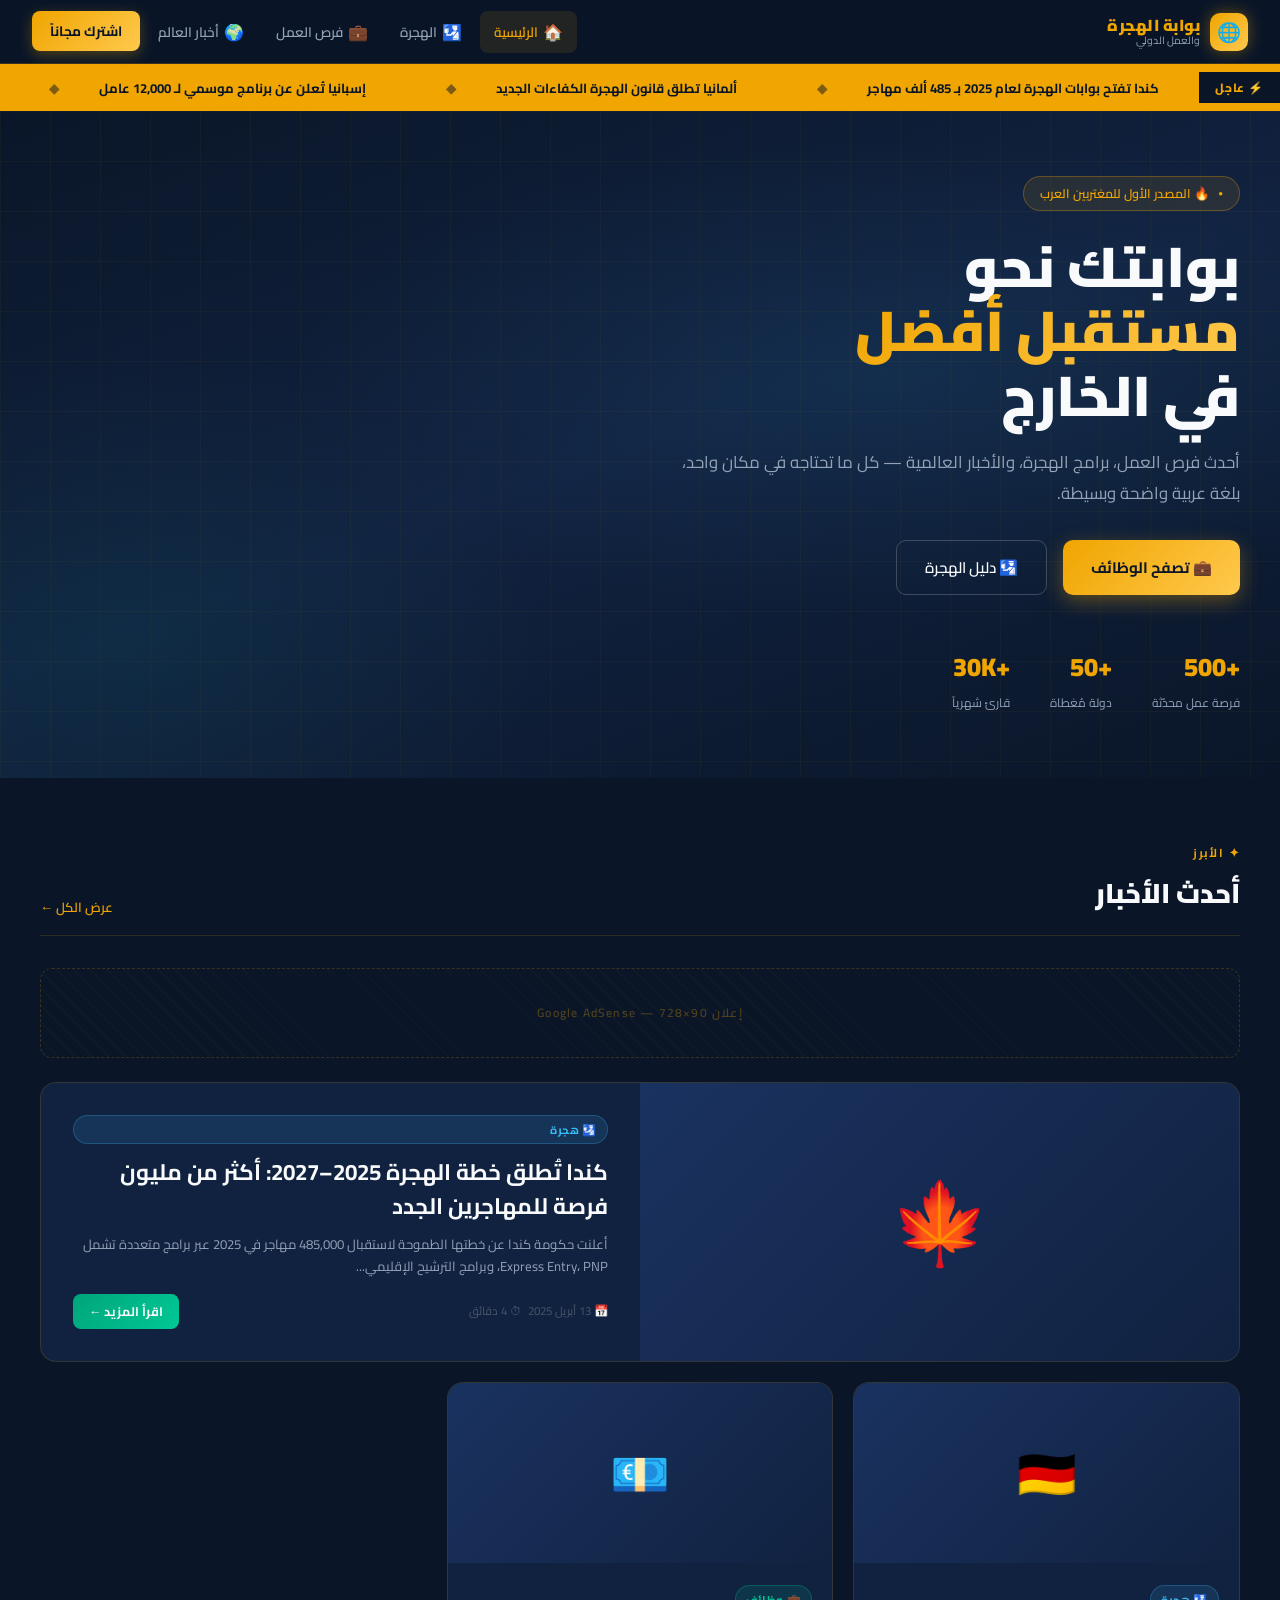
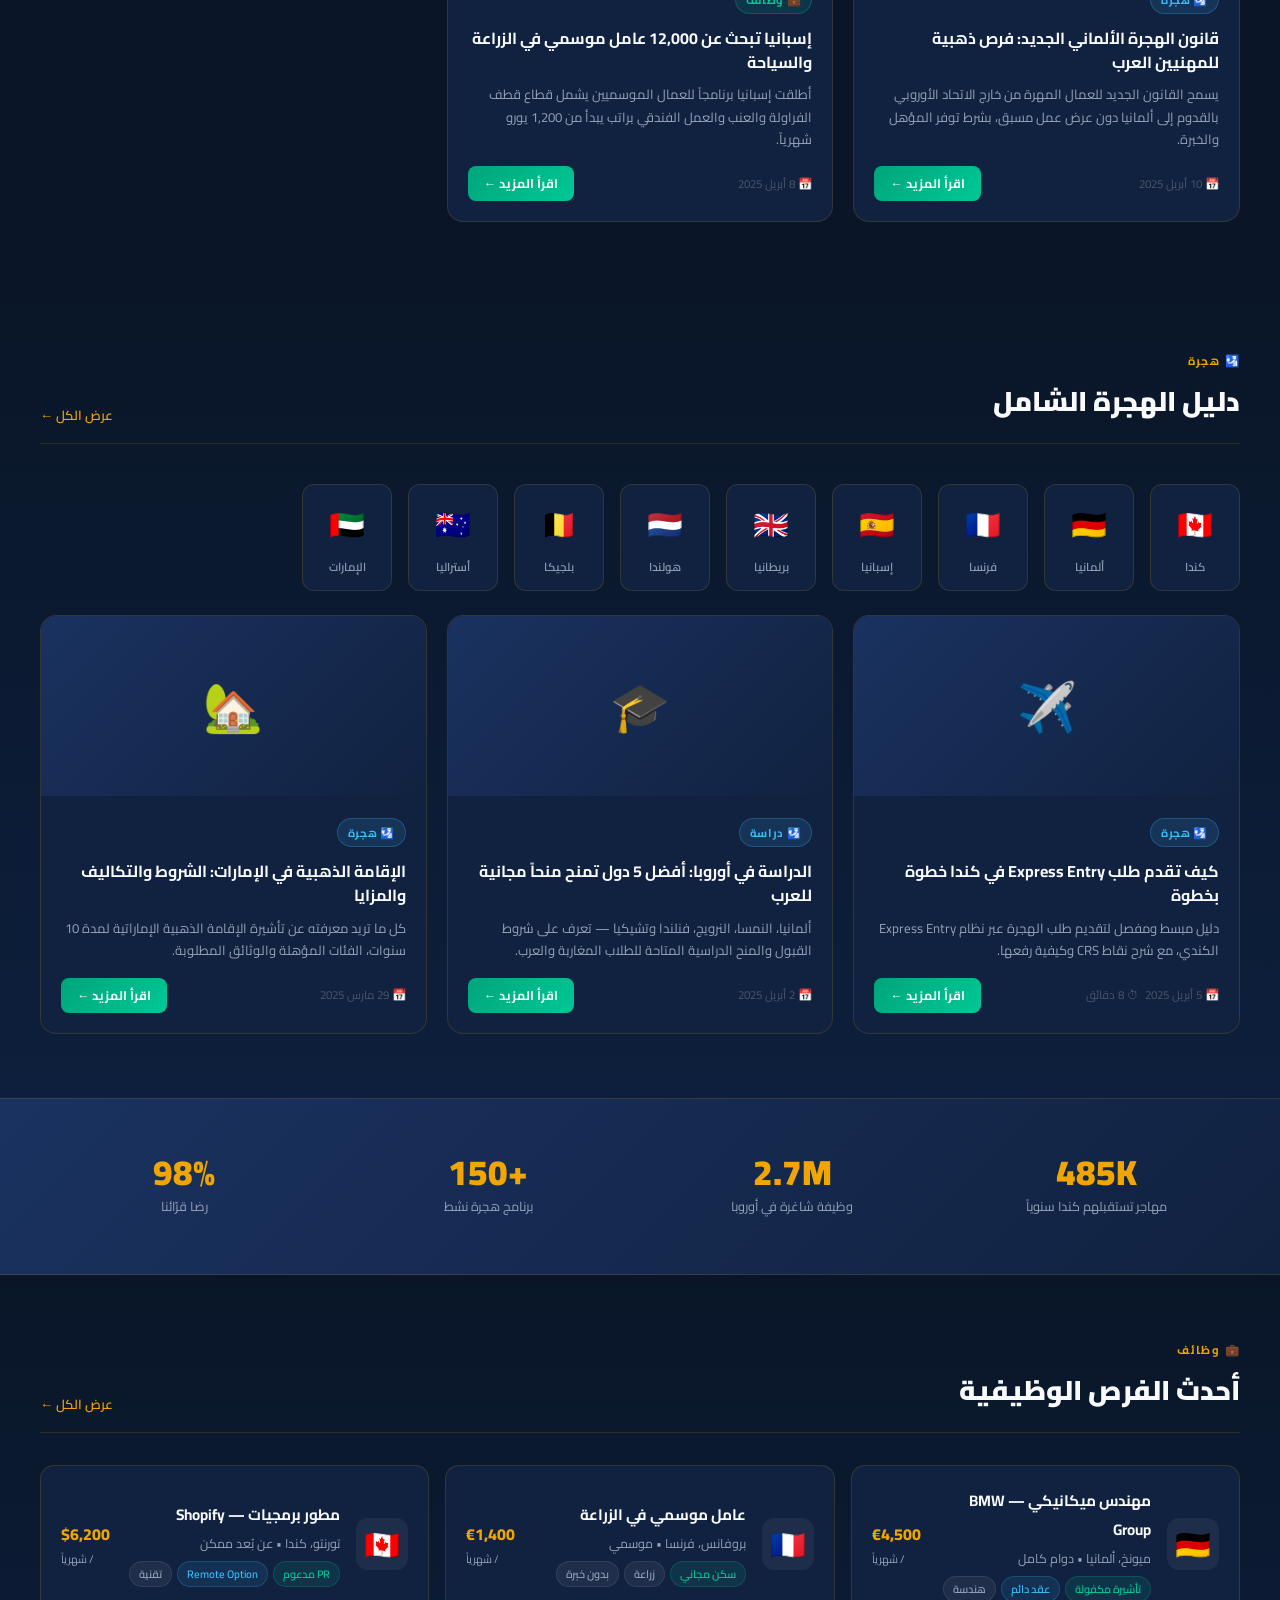
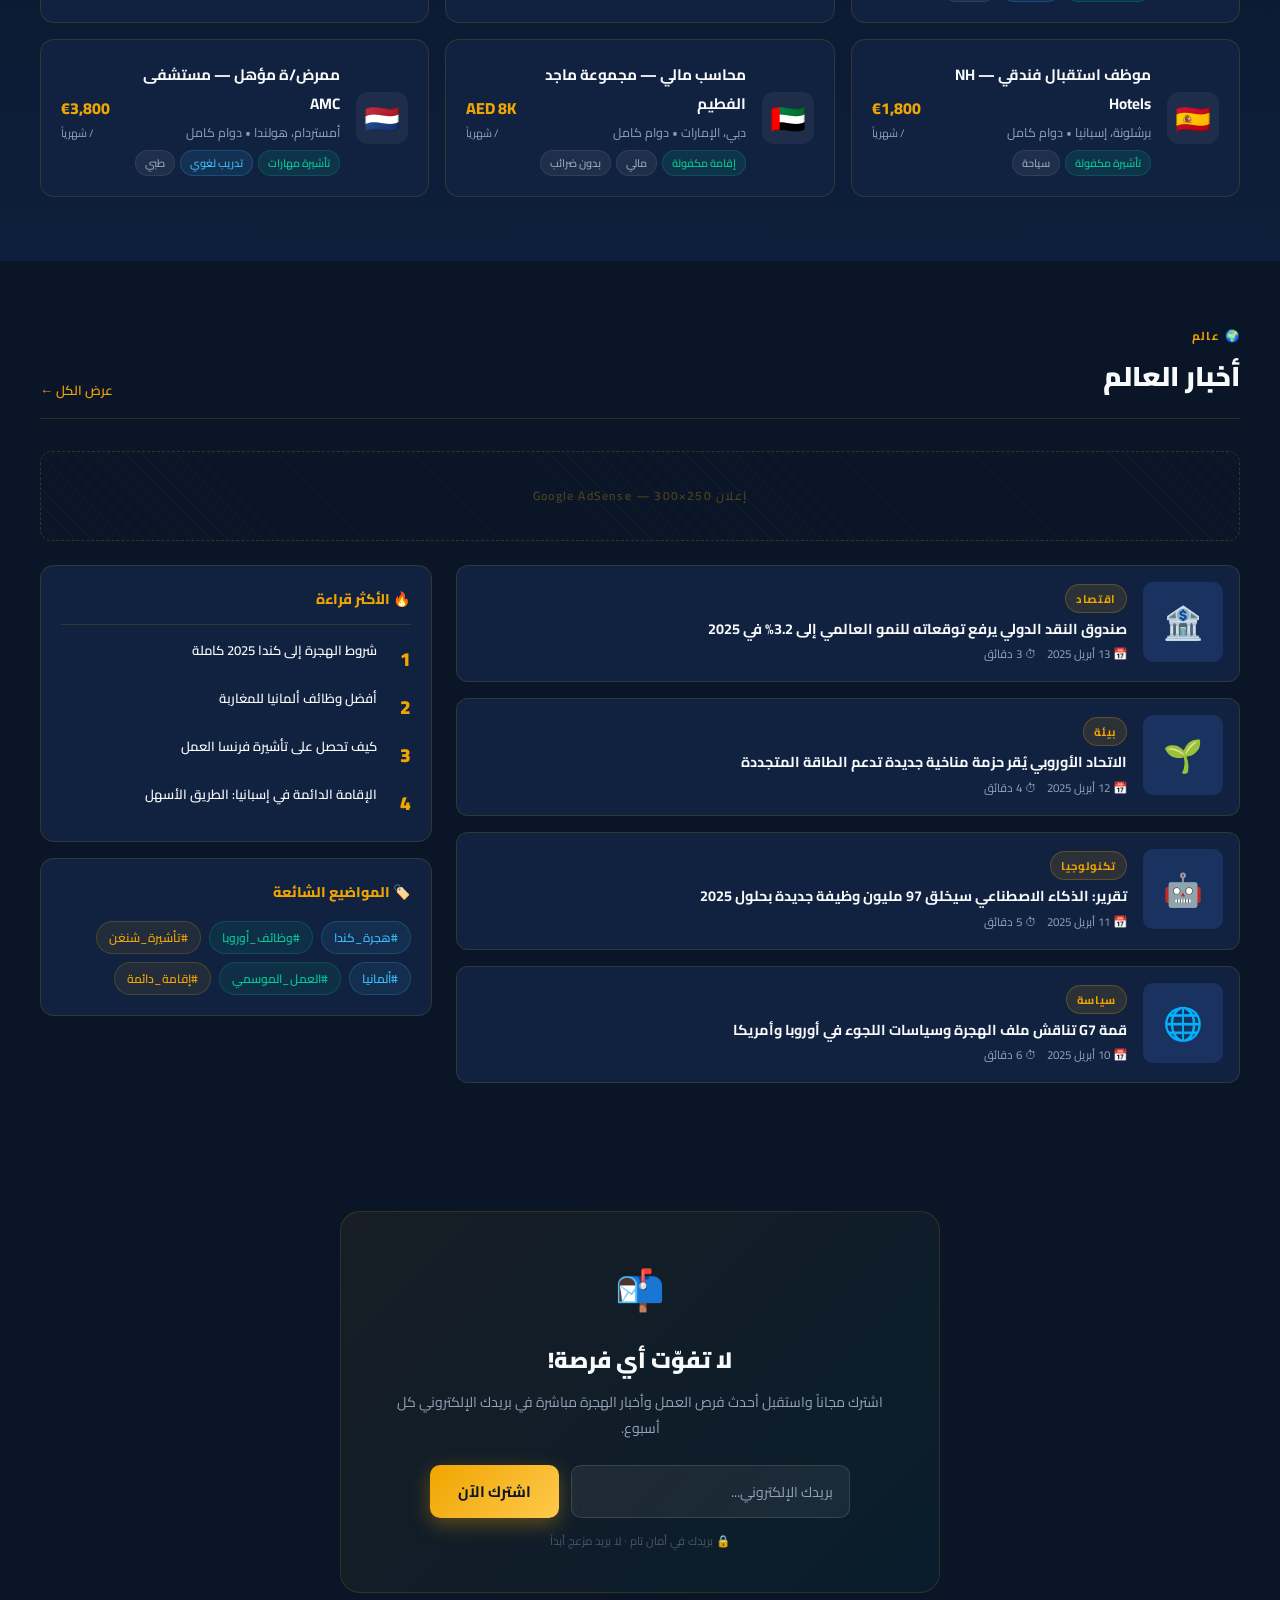
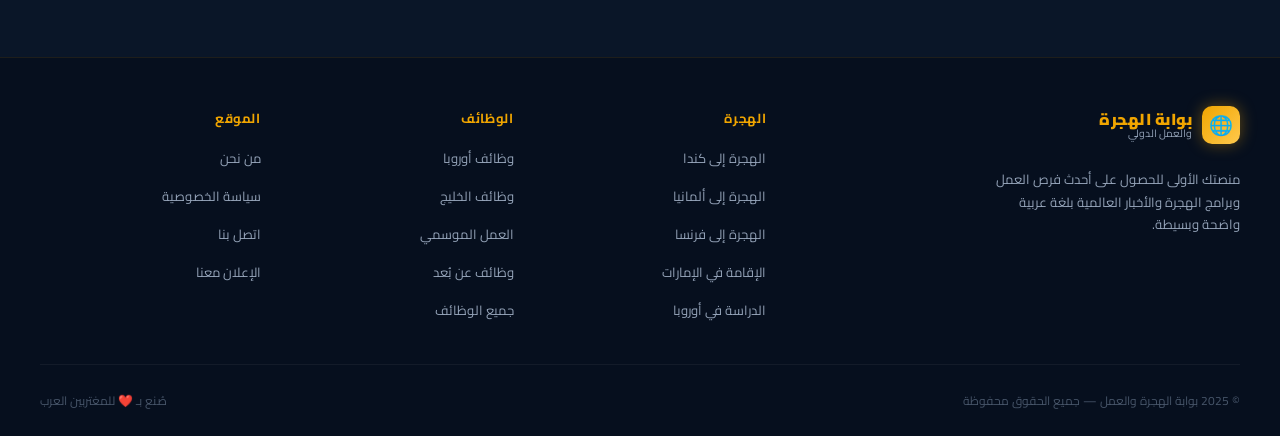
==== index.html @ 74c7bb15 "Add files via upload" ====
<!DOCTYPE html>
<html lang="ar" dir="rtl">
<head>
  <meta charset="UTF-8" />
  <meta name="viewport" content="width=device-width, initial-scale=1.0" />
  <title>بوابة الهجرة والعمل</title>
  <link href="https://fonts.googleapis.com/css2?family=Tajawal:wght@300;400;500;700;900&family=Cairo:wght@300;400;600;700;900&display=swap" rel="stylesheet" />
  <style>
    :root {
      --navy: #0a1628;
      --navy-mid: #112240;
      --navy-light: #1a3260;
      --gold: #f0a500;
      --gold-light: #ffc94d;
      --emerald: #00c896;
      --emerald-dark: #00a57a;
      --sky: #38bdf8;
      --white: #f8fafc;
      --gray-soft: #94a3b8;
      --gray-dim: #334155;
      --card-bg: #112240;
      --card-border: rgba(240,165,0,0.15);
    }

    *, *::before, *::after { box-sizing: border-box; margin: 0; padding: 0; }

    html { scroll-behavior: smooth; }

    body {
      font-family: 'Cairo', 'Tajawal', sans-serif;
      background: var(--navy);
      color: var(--white);
      direction: rtl;
      overflow-x: hidden;
    }

    /* ── SCROLLBAR ── */
    ::-webkit-scrollbar { width: 6px; }
    ::-webkit-scrollbar-track { background: var(--navy); }
    ::-webkit-scrollbar-thumb { background: var(--gold); border-radius: 3px; }

    /* ── NAV ── */
    nav {
      position: sticky;
      top: 0;
      z-index: 100;
      background: rgba(10,22,40,0.95);
      backdrop-filter: blur(12px);
      border-bottom: 1px solid rgba(240,165,0,0.2);
      padding: 0 2rem;
      display: flex;
      align-items: center;
      justify-content: space-between;
      height: 64px;
    }

    .logo {
      display: flex;
      align-items: center;
      gap: 10px;
      text-decoration: none;
    }
    .logo-icon {
      width: 38px; height: 38px;
      background: linear-gradient(135deg, var(--gold), var(--gold-light));
      border-radius: 10px;
      display: flex; align-items: center; justify-content: center;
      font-size: 1.2rem;
      box-shadow: 0 0 16px rgba(240,165,0,0.4);
    }
    .logo-text { display: flex; flex-direction: column; line-height: 1.1; }
    .logo-text span:first-child { font-size: 1rem; font-weight: 900; color: var(--gold); letter-spacing: 0.03em; }
    .logo-text span:last-child { font-size: 0.65rem; color: var(--gray-soft); font-weight: 400; }

    .nav-links { display: flex; gap: 0.25rem; list-style: none; }
    .nav-links a {
      display: flex; align-items: center; gap: 5px;
      padding: 6px 14px;
      border-radius: 8px;
      text-decoration: none;
      color: var(--gray-soft);
      font-size: 0.85rem;
      font-weight: 600;
      transition: all 0.2s;
    }
    .nav-links a:hover, .nav-links a.active {
      background: rgba(240,165,0,0.1);
      color: var(--gold);
    }
    .nav-links a .icon { font-size: 1rem; }

    .nav-cta {
      background: linear-gradient(135deg, var(--gold), var(--gold-light));
      color: var(--navy) !important;
      font-weight: 700 !important;
      padding: 7px 18px !important;
      border-radius: 8px !important;
      box-shadow: 0 4px 14px rgba(240,165,0,0.3);
    }
    .nav-cta:hover { transform: translateY(-1px); box-shadow: 0 6px 18px rgba(240,165,0,0.45) !important; }

    /* ── HERO ── */
    .hero {
      position: relative;
      min-height: 560px;
      display: flex;
      align-items: center;
      overflow: hidden;
      padding: 4rem 2rem;
    }

    .hero-bg {
      position: absolute; inset: 0;
      background: 
        radial-gradient(ellipse 80% 60% at 70% 40%, rgba(56,189,248,0.08) 0%, transparent 60%),
        radial-gradient(ellipse 60% 80% at 10% 80%, rgba(0,200,150,0.06) 0%, transparent 55%),
        linear-gradient(160deg, #0a1628 0%, #112240 50%, #0a1628 100%);
    }

    .hero-grid-lines {
      position: absolute; inset: 0;
      background-image:
        linear-gradient(rgba(240,165,0,0.04) 1px, transparent 1px),
        linear-gradient(90deg, rgba(240,165,0,0.04) 1px, transparent 1px);
      background-size: 50px 50px;
    }

    .hero-content { position: relative; z-index: 2; max-width: 1200px; margin: 0 auto; width: 100%; }

    .hero-badge {
      display: inline-flex; align-items: center; gap: 8px;
      background: rgba(240,165,0,0.1);
      border: 1px solid rgba(240,165,0,0.3);
      border-radius: 100px;
      padding: 5px 16px;
      font-size: 0.78rem;
      color: var(--gold);
      font-weight: 600;
      margin-bottom: 1.5rem;
      animation: fadeInDown 0.6s ease both;
    }
    .hero-badge::before { content: '●'; font-size: 0.5rem; animation: pulse 1.5s infinite; }

    @keyframes pulse { 0%,100% { opacity: 1; } 50% { opacity: 0.3; } }
    @keyframes fadeInDown { from { opacity: 0; transform: translateY(-15px); } to { opacity: 1; transform: translateY(0); } }
    @keyframes fadeInUp { from { opacity: 0; transform: translateY(20px); } to { opacity: 1; transform: translateY(0); } }

    .hero h1 {
      font-size: clamp(2rem, 5vw, 3.5rem);
      font-weight: 900;
      line-height: 1.15;
      margin-bottom: 1.2rem;
      animation: fadeInUp 0.7s ease 0.1s both;
    }
    .hero h1 .highlight {
      background: linear-gradient(135deg, var(--gold), var(--gold-light));
      -webkit-background-clip: text;
      -webkit-text-fill-color: transparent;
      background-clip: text;
    }

    .hero p {
      font-size: 1.05rem;
      color: var(--gray-soft);
      max-width: 560px;
      line-height: 1.8;
      margin-bottom: 2rem;
      font-weight: 400;
      animation: fadeInUp 0.7s ease 0.2s both;
    }

    .hero-actions {
      display: flex; gap: 1rem; flex-wrap: wrap;
      animation: fadeInUp 0.7s ease 0.3s both;
    }

    .btn-primary {
      background: linear-gradient(135deg, var(--gold), var(--gold-light));
      color: var(--navy);
      border: none;
      padding: 12px 28px;
      border-radius: 10px;
      font-size: 0.95rem;
      font-weight: 700;
      cursor: pointer;
      text-decoration: none;
      display: inline-flex; align-items: center; gap: 8px;
      box-shadow: 0 6px 20px rgba(240,165,0,0.35);
      transition: all 0.25s;
      font-family: inherit;
    }
    .btn-primary:hover { transform: translateY(-2px); box-shadow: 0 10px 28px rgba(240,165,0,0.45); }

    .btn-secondary {
      background: transparent;
      color: var(--white);
      border: 1px solid rgba(255,255,255,0.2);
      padding: 12px 28px;
      border-radius: 10px;
      font-size: 0.95rem;
      font-weight: 600;
      cursor: pointer;
      text-decoration: none;
      display: inline-flex; align-items: center; gap: 8px;
      transition: all 0.25s;
      font-family: inherit;
    }
    .btn-secondary:hover { border-color: var(--gold); color: var(--gold); transform: translateY(-2px); }

    .hero-stats {
      display: flex; gap: 2.5rem; margin-top: 3rem;
      animation: fadeInUp 0.7s ease 0.4s both;
    }
    .stat { display: flex; flex-direction: column; }
    .stat-num { font-size: 1.6rem; font-weight: 900; color: var(--gold); }
    .stat-label { font-size: 0.75rem; color: var(--gray-soft); font-weight: 400; }

    /* ── BREAKING TICKER ── */
    .ticker-wrap {
      background: var(--gold);
      padding: 8px 0;
      overflow: hidden;
      display: flex;
      align-items: center;
    }
    .ticker-label {
      background: var(--navy);
      color: var(--gold);
      font-size: 0.75rem;
      font-weight: 800;
      padding: 4px 16px;
      white-space: nowrap;
      flex-shrink: 0;
      z-index: 2;
      letter-spacing: 0.05em;
    }
    .ticker-track {
      display: flex;
      animation: ticker 30s linear infinite;
      white-space: nowrap;
    }
    .ticker-track span {
      color: var(--navy);
      font-size: 0.82rem;
      font-weight: 700;
      padding: 0 40px;
    }
    .ticker-track span::after { content: '◆'; margin-right: 40px; opacity: 0.5; }
    @keyframes ticker { from { transform: translateX(0); } to { transform: translateX(-50%); } }

    /* ── SECTION COMMON ── */
    section { padding: 4rem 2rem; }
    .container { max-width: 1200px; margin: 0 auto; }

    .section-header {
      display: flex; align-items: flex-end; justify-content: space-between;
      margin-bottom: 2rem;
      padding-bottom: 1rem;
      border-bottom: 1px solid rgba(240,165,0,0.15);
    }
    .section-title-group { display: flex; flex-direction: column; gap: 4px; }
    .section-eyebrow {
      font-size: 0.72rem;
      font-weight: 700;
      color: var(--gold);
      letter-spacing: 0.12em;
      text-transform: uppercase;
    }
    .section-title {
      font-size: 1.7rem;
      font-weight: 900;
      color: var(--white);
    }
    .view-all {
      color: var(--gold);
      text-decoration: none;
      font-size: 0.82rem;
      font-weight: 600;
      display: flex; align-items: center; gap: 4px;
      transition: gap 0.2s;
    }
    .view-all:hover { gap: 8px; }

    /* ── CARDS GRID ── */
    .cards-grid {
      display: grid;
      grid-template-columns: repeat(auto-fill, minmax(320px, 1fr));
      gap: 1.25rem;
    }

    .card {
      background: var(--card-bg);
      border: 1px solid var(--card-border);
      border-radius: 16px;
      overflow: hidden;
      transition: all 0.3s;
      cursor: pointer;
      position: relative;
    }
    .card:hover {
      transform: translateY(-4px);
      border-color: rgba(240,165,0,0.4);
      box-shadow: 0 16px 40px rgba(0,0,0,0.4), 0 0 0 1px rgba(240,165,0,0.1);
    }

    .card-img {
      width: 100%;
      height: 180px;
      object-fit: cover;
      display: block;
    }

    .card-img-placeholder {
      width: 100%; height: 180px;
      display: flex; align-items: center; justify-content: center;
      font-size: 3rem;
      position: relative;
      overflow: hidden;
    }

    .card-img-placeholder::before {
      content: '';
      position: absolute; inset: 0;
      background: linear-gradient(135deg, var(--navy-light), var(--navy-mid));
    }
    .card-img-placeholder span { position: relative; z-index: 1; }

    .card-body { padding: 1.25rem; }

    .card-category {
      display: inline-flex; align-items: center; gap: 5px;
      font-size: 0.7rem;
      font-weight: 700;
      padding: 3px 10px;
      border-radius: 100px;
      margin-bottom: 0.75rem;
      text-transform: uppercase;
      letter-spacing: 0.06em;
    }
    .cat-immigration { background: rgba(56,189,248,0.12); color: var(--sky); border: 1px solid rgba(56,189,248,0.25); }
    .cat-jobs { background: rgba(0,200,150,0.12); color: var(--emerald); border: 1px solid rgba(0,200,150,0.25); }
    .cat-news { background: rgba(240,165,0,0.12); color: var(--gold); border: 1px solid rgba(240,165,0,0.25); }

    .card-title {
      font-size: 1rem;
      font-weight: 700;
      line-height: 1.5;
      margin-bottom: 0.6rem;
      color: var(--white);
    }

    .card-desc {
      font-size: 0.82rem;
      color: var(--gray-soft);
      line-height: 1.7;
      margin-bottom: 1rem;
      font-weight: 400;
    }

    .card-footer {
      display: flex; align-items: center; justify-content: space-between;
    }
    .card-meta { font-size: 0.72rem; color: #475569; display: flex; align-items: center; gap: 6px; }
    .card-meta span { display: flex; align-items: center; gap: 3px; }

    .btn-read {
      background: linear-gradient(135deg, var(--emerald-dark), var(--emerald));
      color: var(--white);
      border: none;
      padding: 6px 16px;
      border-radius: 8px;
      font-size: 0.78rem;
      font-weight: 700;
      cursor: pointer;
      display: flex; align-items: center; gap: 5px;
      transition: all 0.2s;
      font-family: inherit;
      text-decoration: none;
    }
    .btn-read:hover { transform: translateX(-3px); box-shadow: 0 4px 14px rgba(0,200,150,0.3); }

    /* ── FEATURED CARD (big) ── */
    .featured-card {
      grid-column: 1 / -1;
      display: grid;
      grid-template-columns: 1fr 1fr;
      min-height: 280px;
    }
    .featured-card .card-img-placeholder { height: 100%; min-height: 240px; border-radius: 0; }
    .featured-card .card-body { padding: 2rem; display: flex; flex-direction: column; justify-content: center; }
    .featured-card .card-title { font-size: 1.4rem; }

    @media (max-width: 640px) {
      .featured-card { grid-template-columns: 1fr; }
      .featured-card .card-img-placeholder { min-height: 180px; }
    }

    /* ── JOBS SECTION ── */
    .jobs-section { background: linear-gradient(180deg, var(--navy) 0%, #0d1f3c 100%); }

    .job-card {
      background: var(--card-bg);
      border: 1px solid var(--card-border);
      border-radius: 14px;
      padding: 1.25rem;
      display: flex;
      align-items: center;
      gap: 1rem;
      transition: all 0.25s;
      cursor: pointer;
    }
    .job-card:hover {
      transform: translateX(-4px);
      border-color: rgba(0,200,150,0.35);
      box-shadow: 0 8px 24px rgba(0,0,0,0.3);
    }

    .job-flag {
      width: 52px; height: 52px;
      border-radius: 12px;
      display: flex; align-items: center; justify-content: center;
      font-size: 1.8rem;
      flex-shrink: 0;
      background: rgba(255,255,255,0.05);
    }

    .job-info { flex: 1; min-width: 0; }
    .job-title { font-size: 0.95rem; font-weight: 700; margin-bottom: 3px; }
    .job-company { font-size: 0.78rem; color: var(--gray-soft); margin-bottom: 6px; }
    .job-tags { display: flex; flex-wrap: wrap; gap: 5px; }
    .job-tag {
      font-size: 0.68rem; font-weight: 600;
      padding: 2px 9px; border-radius: 100px;
      background: rgba(255,255,255,0.06);
      color: var(--gray-soft);
      border: 1px solid rgba(255,255,255,0.08);
    }
    .job-tag.green { background: rgba(0,200,150,0.1); color: var(--emerald); border-color: rgba(0,200,150,0.2); }
    .job-tag.sky { background: rgba(56,189,248,0.1); color: var(--sky); border-color: rgba(56,189,248,0.2); }

    .job-salary {
      text-align: left;
      flex-shrink: 0;
    }
    .salary-amount { font-size: 1rem; font-weight: 800; color: var(--gold); }
    .salary-period { font-size: 0.68rem; color: var(--gray-soft); }

    .jobs-grid { display: grid; grid-template-columns: repeat(auto-fill, minmax(340px, 1fr)); gap: 1rem; }

    /* ── COUNTRIES STRIP ── */
    .countries-strip {
      display: flex; gap: 1rem; overflow-x: auto; padding: 0.5rem 0 1.5rem;
      scrollbar-width: none;
    }
    .countries-strip::-webkit-scrollbar { display: none; }

    .country-chip {
      display: flex; flex-direction: column; align-items: center; gap: 5px;
      background: var(--card-bg);
      border: 1px solid var(--card-border);
      border-radius: 12px;
      padding: 12px 20px;
      cursor: pointer;
      flex-shrink: 0;
      transition: all 0.2s;
      min-width: 90px;
    }
    .country-chip:hover { border-color: var(--gold); transform: translateY(-2px); }
    .country-chip .flag { font-size: 1.8rem; }
    .country-chip .name { font-size: 0.72rem; font-weight: 600; color: var(--gray-soft); white-space: nowrap; }

    /* ── NEWS SECTION ── */
    .news-list { display: flex; flex-direction: column; gap: 1rem; }

    .news-item {
      display: flex; gap: 1rem; align-items: flex-start;
      background: var(--card-bg);
      border: 1px solid var(--card-border);
      border-radius: 12px;
      padding: 1rem;
      transition: all 0.25s;
      cursor: pointer;
    }
    .news-item:hover { border-color: rgba(240,165,0,0.3); transform: translateX(-3px); }

    .news-thumb {
      width: 80px; height: 80px; flex-shrink: 0;
      border-radius: 10px;
      display: flex; align-items: center; justify-content: center;
      font-size: 2rem;
      background: var(--navy-light);
    }
    .news-content { flex: 1; }
    .news-title { font-size: 0.9rem; font-weight: 700; line-height: 1.5; margin-bottom: 4px; }
    .news-meta { font-size: 0.72rem; color: var(--gray-soft); display: flex; gap: 10px; }

    /* ── STATS BAR ── */
    .stats-bar {
      background: linear-gradient(135deg, var(--navy-light), var(--navy-mid));
      border-top: 1px solid rgba(240,165,0,0.15);
      border-bottom: 1px solid rgba(240,165,0,0.15);
      padding: 2.5rem 2rem;
    }
    .stats-inner {
      max-width: 1200px; margin: 0 auto;
      display: grid; grid-template-columns: repeat(4, 1fr);
      gap: 1rem;
    }
    .stat-block { text-align: center; padding: 1rem; }
    .stat-block .num { font-size: 2.2rem; font-weight: 900; color: var(--gold); line-height: 1; }
    .stat-block .lbl { font-size: 0.8rem; color: var(--gray-soft); margin-top: 4px; }

    @media (max-width: 640px) {
      .stats-inner { grid-template-columns: repeat(2, 1fr); }
    }

    /* ── NEWSLETTER ── */
    .newsletter {
      background: linear-gradient(135deg, rgba(240,165,0,0.06), rgba(0,200,150,0.04));
      border: 1px solid rgba(240,165,0,0.15);
      border-radius: 20px;
      padding: 2.5rem;
      text-align: center;
      margin: 2rem auto;
      max-width: 600px;
    }
    .newsletter h3 { font-size: 1.4rem; font-weight: 900; margin-bottom: 0.5rem; }
    .newsletter p { font-size: 0.88rem; color: var(--gray-soft); margin-bottom: 1.5rem; }

    .newsletter-form {
      display: flex; gap: 0.75rem;
      max-width: 420px; margin: 0 auto;
    }
    .newsletter-form input {
      flex: 1;
      background: rgba(255,255,255,0.06);
      border: 1px solid rgba(255,255,255,0.12);
      border-radius: 10px;
      padding: 10px 16px;
      color: var(--white);
      font-size: 0.88rem;
      font-family: inherit;
      outline: none;
      direction: rtl;
    }
    .newsletter-form input:focus { border-color: var(--gold); }
    .newsletter-form input::placeholder { color: var(--gray-soft); }

    /* ── FOOTER ── */
    footer {
      background: #060f1e;
      border-top: 1px solid rgba(240,165,0,0.1);
      padding: 3rem 2rem 1.5rem;
    }
    .footer-inner {
      max-width: 1200px; margin: 0 auto;
      display: grid; grid-template-columns: 2fr 1fr 1fr 1fr;
      gap: 2rem; margin-bottom: 2rem;
    }
    @media (max-width: 768px) {
      .footer-inner { grid-template-columns: 1fr 1fr; }
      .nav-links { display: none; }
    }
    @media (max-width: 480px) {
      .footer-inner { grid-template-columns: 1fr; }
      .hero-stats { flex-wrap: wrap; gap: 1.5rem; }
    }

    .footer-brand p { font-size: 0.82rem; color: var(--gray-soft); line-height: 1.7; margin-top: 0.75rem; max-width: 260px; }

    .footer-col h4 { font-size: 0.82rem; font-weight: 700; color: var(--gold); margin-bottom: 0.75rem; letter-spacing: 0.05em; text-transform: uppercase; }
    .footer-col ul { list-style: none; }
    .footer-col ul li { margin-bottom: 0.5rem; }
    .footer-col ul li a { color: var(--gray-soft); text-decoration: none; font-size: 0.82rem; transition: color 0.2s; }
    .footer-col ul li a:hover { color: var(--white); }

    .footer-bottom {
      max-width: 1200px; margin: 0 auto;
      padding-top: 1.5rem;
      border-top: 1px solid rgba(255,255,255,0.05);
      display: flex; justify-content: space-between; align-items: center;
      font-size: 0.75rem; color: #475569;
    }

    /* ── AD BANNER PLACEHOLDER ── */
    .ad-banner {
      background: repeating-linear-gradient(
        45deg,
        rgba(240,165,0,0.03) 0px,
        rgba(240,165,0,0.03) 1px,
        transparent 1px,
        transparent 12px
      );
      border: 1px dashed rgba(240,165,0,0.2);
      border-radius: 12px;
      height: 90px;
      display: flex; align-items: center; justify-content: center;
      color: rgba(240,165,0,0.3);
      font-size: 0.75rem;
      font-weight: 600;
      letter-spacing: 0.1em;
      margin: 1.5rem 0;
    }

    /* ── MOBILE MENU ICON ── */
    .hamburger {
      display: none;
      flex-direction: column; gap: 5px; cursor: pointer; padding: 4px;
    }
    .hamburger span { display: block; width: 22px; height: 2px; background: var(--white); border-radius: 2px; transition: 0.3s; }
    @media (max-width: 768px) { .hamburger { display: flex; } }

    /* ── ANIMATIONS ── */
    .fade-in { opacity: 0; transform: translateY(16px); animation: fadeInUp 0.6s ease forwards; }
    .fade-in:nth-child(1) { animation-delay: 0.05s; }
    .fade-in:nth-child(2) { animation-delay: 0.15s; }
    .fade-in:nth-child(3) { animation-delay: 0.25s; }
    .fade-in:nth-child(4) { animation-delay: 0.35s; }
    .fade-in:nth-child(5) { animation-delay: 0.45s; }
    .fade-in:nth-child(6) { animation-delay: 0.55s; }
  </style>
</head>
<body>

<!-- ══════════════ NAV ══════════════ -->
<nav>
  <a href="#" class="logo">
    <div class="logo-icon">🌐</div>
    <div class="logo-text">
      <span>بوابة الهجرة</span>
      <span>والعمل الدولي</span>
    </div>
  </a>

  <ul class="nav-links">
    <li><a href="#" class="active"><span class="icon">🏠</span> الرئيسية</a></li>
    <li><a href="#immigration"><span class="icon">🛂</span> الهجرة</a></li>
    <li><a href="#jobs"><span class="icon">💼</span> فرص العمل</a></li>
    <li><a href="#news"><span class="icon">🌍</span> أخبار العالم</a></li>
    <li><a href="#newsletter" class="nav-cta">اشترك مجاناً</a></li>
  </ul>

  <div class="hamburger" onclick="this.classList.toggle('open')">
    <span></span><span></span><span></span>
  </div>
</nav>

<!-- ══════════════ BREAKING TICKER ══════════════ -->
<div class="ticker-wrap">
  <div class="ticker-label">⚡ عاجل</div>
  <div style="overflow:hidden;flex:1">
    <div class="ticker-track">
      <span>كندا تفتح بوابات الهجرة لعام 2025 بـ 485 ألف مهاجر</span>
      <span>ألمانيا تطلق قانون الهجرة الكفاءات الجديد</span>
      <span>إسبانيا تُعلن عن برنامج موسمي لـ 12,000 عامل</span>
      <span>الإمارات تستقبل طلبات الإقامة الذهبية</span>
      <span>فرنسا تفتح 8,000 فرصة عمل في قطاع الزراعة</span>
      <span>كندا تفتح بوابات الهجرة لعام 2025 بـ 485 ألف مهاجر</span>
      <span>ألمانيا تطلق قانون الهجرة الكفاءات الجديد</span>
      <span>إسبانيا تُعلن عن برنامج موسمي لـ 12,000 عامل</span>
      <span>الإمارات تستقبل طلبات الإقامة الذهبية</span>
      <span>فرنسا تفتح 8,000 فرصة عمل في قطاع الزراعة</span>
    </div>
  </div>
</div>

<!-- ══════════════ HERO ══════════════ -->
<div class="hero">
  <div class="hero-bg"></div>
  <div class="hero-grid-lines"></div>
  <div class="hero-content">
    <div class="hero-badge">🔥 المصدر الأول للمغتربين العرب</div>
    <h1>بوابتك نحو<br /><span class="highlight">مستقبل أفضل</span><br />في الخارج</h1>
    <p>أحدث فرص العمل، برامج الهجرة، والأخبار العالمية — كل ما تحتاجه في مكان واحد، بلغة عربية واضحة وبسيطة.</p>
    <div class="hero-actions">
      <a href="#jobs" class="btn-primary">💼 تصفح الوظائف</a>
      <a href="#immigration" class="btn-secondary">🛂 دليل الهجرة</a>
    </div>
    <div class="hero-stats">
      <div class="stat"><span class="stat-num">+500</span><span class="stat-label">فرصة عمل محدّثة</span></div>
      <div class="stat"><span class="stat-num">+50</span><span class="stat-label">دولة مُغطاة</span></div>
      <div class="stat"><span class="stat-num">+30K</span><span class="stat-label">قارئ شهرياً</span></div>
    </div>
  </div>
</div>

<!-- ══════════════ FEATURED NEWS ══════════════ -->
<section>
  <div class="container">
    <div class="section-header">
      <div class="section-title-group">
        <span class="section-eyebrow">✦ الأبرز</span>
        <h2 class="section-title">أحدث الأخبار</h2>
      </div>
      <a href="#" class="view-all">عرض الكل ←</a>
    </div>

    <div class="ad-banner">إعلان Google AdSense — 728×90</div>

    <div class="cards-grid">

      <!-- Featured Big Card -->
      <div class="card featured-card fade-in">
        <div class="card-img-placeholder" style="background:linear-gradient(135deg,#0d2137,#1a3a60);">
          <span style="font-size:5rem;position:relative;z-index:1">🍁</span>
        </div>
        <div class="card-body">
          <span class="card-category cat-immigration">🛂 هجرة</span>
          <h3 class="card-title">كندا تُطلق خطة الهجرة 2025–2027: أكثر من مليون فرصة للمهاجرين الجدد</h3>
          <p class="card-desc">أعلنت حكومة كندا عن خطتها الطموحة لاستقبال 485,000 مهاجر في 2025 عبر برامج متعددة تشمل Express Entry، PNP، وبرامج الترشيح الإقليمي...</p>
          <div class="card-footer">
            <div class="card-meta">
              <span>📅 13 أبريل 2025</span>
              <span>⏱ 4 دقائق</span>
            </div>
            <a href="#" class="btn-read">اقرأ المزيد ←</a>
          </div>
        </div>
      </div>

      <!-- Card 2 -->
      <div class="card fade-in">
        <div class="card-img-placeholder" style="background:linear-gradient(135deg,#1a1a3a,#2a1a50);">
          <span>🇩🇪</span>
        </div>
        <div class="card-body">
          <span class="card-category cat-immigration">🛂 هجرة</span>
          <h3 class="card-title">قانون الهجرة الألماني الجديد: فرص ذهبية للمهنيين العرب</h3>
          <p class="card-desc">يسمح القانون الجديد للعمال المهرة من خارج الاتحاد الأوروبي بالقدوم إلى ألمانيا دون عرض عمل مسبق، بشرط توفر المؤهل والخبرة.</p>
          <div class="card-footer">
            <div class="card-meta"><span>📅 10 أبريل 2025</span></div>
            <a href="#" class="btn-read">اقرأ المزيد ←</a>
          </div>
        </div>
      </div>

      <!-- Card 3 -->
      <div class="card fade-in">
        <div class="card-img-placeholder" style="background:linear-gradient(135deg,#1a3020,#0a2515);">
          <span>💶</span>
        </div>
        <div class="card-body">
          <span class="card-category cat-jobs">💼 وظائف</span>
          <h3 class="card-title">إسبانيا تبحث عن 12,000 عامل موسمي في الزراعة والسياحة</h3>
          <p class="card-desc">أطلقت إسبانيا برنامجاً للعمال الموسميين يشمل قطاع قطف الفراولة والعنب والعمل الفندقي براتب يبدأ من 1,200 يورو شهرياً.</p>
          <div class="card-footer">
            <div class="card-meta"><span>📅 8 أبريل 2025</span></div>
            <a href="#" class="btn-read">اقرأ المزيد ←</a>
          </div>
        </div>
      </div>

    </div>
  </div>
</section>

<!-- ══════════════ IMMIGRATION ══════════════ -->
<section id="immigration" style="background:linear-gradient(180deg,#0a1628,#0d1f3c);">
  <div class="container">
    <div class="section-header">
      <div class="section-title-group">
        <span class="section-eyebrow">🛂 هجرة</span>
        <h2 class="section-title">دليل الهجرة الشامل</h2>
      </div>
      <a href="#" class="view-all">عرض الكل ←</a>
    </div>

    <div class="countries-strip">
      <div class="country-chip"><span class="flag">🇨🇦</span><span class="name">كندا</span></div>
      <div class="country-chip"><span class="flag">🇩🇪</span><span class="name">ألمانيا</span></div>
      <div class="country-chip"><span class="flag">🇫🇷</span><span class="name">فرنسا</span></div>
      <div class="country-chip"><span class="flag">🇪🇸</span><span class="name">إسبانيا</span></div>
      <div class="country-chip"><span class="flag">🇬🇧</span><span class="name">بريطانيا</span></div>
      <div class="country-chip"><span class="flag">🇳🇱</span><span class="name">هولندا</span></div>
      <div class="country-chip"><span class="flag">🇧🇪</span><span class="name">بلجيكا</span></div>
      <div class="country-chip"><span class="flag">🇦🇺</span><span class="name">أستراليا</span></div>
      <div class="country-chip"><span class="flag">🇦🇪</span><span class="name">الإمارات</span></div>
    </div>

    <div class="cards-grid">
      <div class="card fade-in">
        <div class="card-img-placeholder" style="background:linear-gradient(135deg,#0d1f3c,#1a3260)"><span>✈️</span></div>
        <div class="card-body">
          <span class="card-category cat-immigration">🛂 هجرة</span>
          <h3 class="card-title">كيف تقدم طلب Express Entry في كندا خطوة بخطوة</h3>
          <p class="card-desc">دليل مبسط ومفصل لتقديم طلب الهجرة عبر نظام Express Entry الكندي، مع شرح نقاط CRS وكيفية رفعها.</p>
          <div class="card-footer">
            <div class="card-meta"><span>📅 5 أبريل 2025</span><span>⏱ 8 دقائق</span></div>
            <a href="#" class="btn-read">اقرأ المزيد ←</a>
          </div>
        </div>
      </div>

      <div class="card fade-in">
        <div class="card-img-placeholder" style="background:linear-gradient(135deg,#1a1530,#2d2050)"><span>🎓</span></div>
        <div class="card-body">
          <span class="card-category cat-immigration">🛂 دراسة</span>
          <h3 class="card-title">الدراسة في أوروبا: أفضل 5 دول تمنح منحاً مجانية للعرب</h3>
          <p class="card-desc">ألمانيا، النمسا، النرويج، فنلندا وتشيكيا — تعرف على شروط القبول والمنح الدراسية المتاحة للطلاب المغاربة والعرب.</p>
          <div class="card-footer">
            <div class="card-meta"><span>📅 2 أبريل 2025</span></div>
            <a href="#" class="btn-read">اقرأ المزيد ←</a>
          </div>
        </div>
      </div>

      <div class="card fade-in">
        <div class="card-img-placeholder" style="background:linear-gradient(135deg,#0f2020,#1a3530)"><span>🏡</span></div>
        <div class="card-body">
          <span class="card-category cat-immigration">🛂 هجرة</span>
          <h3 class="card-title">الإقامة الذهبية في الإمارات: الشروط والتكاليف والمزايا</h3>
          <p class="card-desc">كل ما تريد معرفته عن تأشيرة الإقامة الذهبية الإماراتية لمدة 10 سنوات، الفئات المؤهلة والوثائق المطلوبة.</p>
          <div class="card-footer">
            <div class="card-meta"><span>📅 29 مارس 2025</span></div>
            <a href="#" class="btn-read">اقرأ المزيد ←</a>
          </div>
        </div>
      </div>
    </div>
  </div>
</section>

<!-- ══════════════ STATS BAR ══════════════ -->
<div class="stats-bar">
  <div class="stats-inner">
    <div class="stat-block"><div class="num">485K</div><div class="lbl">مهاجر تستقبلهم كندا سنوياً</div></div>
    <div class="stat-block"><div class="num">2.7M</div><div class="lbl">وظيفة شاغرة في أوروبا</div></div>
    <div class="stat-block"><div class="num">+150</div><div class="lbl">برنامج هجرة نشط</div></div>
    <div class="stat-block"><div class="num">98%</div><div class="lbl">رضا قرّائنا</div></div>
  </div>
</div>

<!-- ══════════════ JOBS ══════════════ -->
<section id="jobs" class="jobs-section">
  <div class="container">
    <div class="section-header">
      <div class="section-title-group">
        <span class="section-eyebrow">💼 وظائف</span>
        <h2 class="section-title">أحدث الفرص الوظيفية</h2>
      </div>
      <a href="#" class="view-all">عرض الكل ←</a>
    </div>

    <div class="jobs-grid">

      <div class="job-card fade-in">
        <div class="job-flag">🇩🇪</div>
        <div class="job-info">
          <div class="job-title">مهندس ميكانيكي — BMW Group</div>
          <div class="job-company">ميونخ، ألمانيا • دوام كامل</div>
          <div class="job-tags">
            <span class="job-tag green">تأشيرة مكفولة</span>
            <span class="job-tag sky">عقد دائم</span>
            <span class="job-tag">هندسة</span>
          </div>
        </div>
        <div class="job-salary">
          <div class="salary-amount">€4,500</div>
          <div class="salary-period">/ شهرياً</div>
        </div>
      </div>

      <div class="job-card fade-in">
        <div class="job-flag">🇫🇷</div>
        <div class="job-info">
          <div class="job-title">عامل موسمي في الزراعة</div>
          <div class="job-company">بروفانس، فرنسا • موسمي</div>
          <div class="job-tags">
            <span class="job-tag green">سكن مجاني</span>
            <span class="job-tag">زراعة</span>
            <span class="job-tag">بدون خبرة</span>
          </div>
        </div>
        <div class="job-salary">
          <div class="salary-amount">€1,400</div>
          <div class="salary-period">/ شهرياً</div>
        </div>
      </div>

      <div class="job-card fade-in">
        <div class="job-flag">🇨🇦</div>
        <div class="job-info">
          <div class="job-title">مطور برمجيات — Shopify</div>
          <div class="job-company">تورنتو، كندا • عن بُعد ممكن</div>
          <div class="job-tags">
            <span class="job-tag green">PR مدعوم</span>
            <span class="job-tag sky">Remote Option</span>
            <span class="job-tag">تقنية</span>
          </div>
        </div>
        <div class="job-salary">
          <div class="salary-amount">$6,200</div>
          <div class="salary-period">/ شهرياً</div>
        </div>
      </div>

      <div class="job-card fade-in">
        <div class="job-flag">🇪🇸</div>
        <div class="job-info">
          <div class="job-title">موظف استقبال فندقي — NH Hotels</div>
          <div class="job-company">برشلونة، إسبانيا • دوام كامل</div>
          <div class="job-tags">
            <span class="job-tag green">تأشيرة مكفولة</span>
            <span class="job-tag">سياحة</span>
          </div>
        </div>
        <div class="job-salary">
          <div class="salary-amount">€1,800</div>
          <div class="salary-period">/ شهرياً</div>
        </div>
      </div>

      <div class="job-card fade-in">
        <div class="job-flag">🇦🇪</div>
        <div class="job-info">
          <div class="job-title">محاسب مالي — مجموعة ماجد الفطيم</div>
          <div class="job-company">دبي، الإمارات • دوام كامل</div>
          <div class="job-tags">
            <span class="job-tag green">إقامة مكفولة</span>
            <span class="job-tag">مالي</span>
            <span class="job-tag">بدون ضرائب</span>
          </div>
        </div>
        <div class="job-salary">
          <div class="salary-amount">AED 8K</div>
          <div class="salary-period">/ شهرياً</div>
        </div>
      </div>

      <div class="job-card fade-in">
        <div class="job-flag">🇳🇱</div>
        <div class="job-info">
          <div class="job-title">ممرض/ة مؤهل — مستشفى AMC</div>
          <div class="job-company">أمستردام، هولندا • دوام كامل</div>
          <div class="job-tags">
            <span class="job-tag green">تأشيرة مهارات</span>
            <span class="job-tag sky">تدريب لغوي</span>
            <span class="job-tag">طبي</span>
          </div>
        </div>
        <div class="job-salary">
          <div class="salary-amount">€3,800</div>
          <div class="salary-period">/ شهرياً</div>
        </div>
      </div>

    </div>
  </div>
</section>

<!-- ══════════════ WORLD NEWS ══════════════ -->
<section id="news">
  <div class="container">
    <div class="section-header">
      <div class="section-title-group">
        <span class="section-eyebrow">🌍 عالم</span>
        <h2 class="section-title">أخبار العالم</h2>
      </div>
      <a href="#" class="view-all">عرض الكل ←</a>
    </div>

    <div class="ad-banner">إعلان Google AdSense — 300×250</div>

    <div style="display:grid;grid-template-columns:2fr 1fr;gap:1.5rem;">
      <div class="news-list">

        <div class="news-item fade-in">
          <div class="news-thumb">🏦</div>
          <div class="news-content">
            <span class="card-category cat-news" style="margin-bottom:5px;">اقتصاد</span>
            <div class="news-title">صندوق النقد الدولي يرفع توقعاته للنمو العالمي إلى 3.2% في 2025</div>
            <div class="news-meta"><span>📅 13 أبريل 2025</span><span>⏱ 3 دقائق</span></div>
          </div>
        </div>

        <div class="news-item fade-in">
          <div class="news-thumb">🌱</div>
          <div class="news-content">
            <span class="card-category cat-news" style="margin-bottom:5px;">بيئة</span>
            <div class="news-title">الاتحاد الأوروبي يُقر حزمة مناخية جديدة تدعم الطاقة المتجددة</div>
            <div class="news-meta"><span>📅 12 أبريل 2025</span><span>⏱ 4 دقائق</span></div>
          </div>
        </div>

        <div class="news-item fade-in">
          <div class="news-thumb">🤖</div>
          <div class="news-content">
            <span class="card-category cat-news" style="margin-bottom:5px;">تكنولوجيا</span>
            <div class="news-title">تقرير: الذكاء الاصطناعي سيخلق 97 مليون وظيفة جديدة بحلول 2025</div>
            <div class="news-meta"><span>📅 11 أبريل 2025</span><span>⏱ 5 دقائق</span></div>
          </div>
        </div>

        <div class="news-item fade-in">
          <div class="news-thumb">🌐</div>
          <div class="news-content">
            <span class="card-category cat-news" style="margin-bottom:5px;">سياسة</span>
            <div class="news-title">قمة G7 تناقش ملف الهجرة وسياسات اللجوء في أوروبا وأمريكا</div>
            <div class="news-meta"><span>📅 10 أبريل 2025</span><span>⏱ 6 دقائق</span></div>
          </div>
        </div>

      </div>

      <!-- SIDEBAR -->
      <div style="display:flex;flex-direction:column;gap:1rem;">
        <div style="background:var(--card-bg);border:1px solid var(--card-border);border-radius:14px;padding:1.25rem;">
          <h4 style="font-size:0.88rem;font-weight:800;color:var(--gold);margin-bottom:1rem;border-bottom:1px solid rgba(240,165,0,0.15);padding-bottom:0.75rem;">🔥 الأكثر قراءة</h4>
          <ol style="list-style:none;display:flex;flex-direction:column;gap:0.75rem;">
            <li style="display:flex;gap:10px;align-items:flex-start;">
              <span style="font-size:1.2rem;font-weight:900;color:var(--gold);min-width:24px">1</span>
              <a href="#" style="color:var(--white);text-decoration:none;font-size:0.82rem;font-weight:600;line-height:1.5">شروط الهجرة إلى كندا 2025 كاملة</a>
            </li>
            <li style="display:flex;gap:10px;align-items:flex-start;">
              <span style="font-size:1.2rem;font-weight:900;color:var(--gold);min-width:24px">2</span>
              <a href="#" style="color:var(--white);text-decoration:none;font-size:0.82rem;font-weight:600;line-height:1.5">أفضل وظائف ألمانيا للمغاربة</a>
            </li>
            <li style="display:flex;gap:10px;align-items:flex-start;">
              <span style="font-size:1.2rem;font-weight:900;color:var(--gold);min-width:24px">3</span>
              <a href="#" style="color:var(--white);text-decoration:none;font-size:0.82rem;font-weight:600;line-height:1.5">كيف تحصل على تأشيرة فرنسا العمل</a>
            </li>
            <li style="display:flex;gap:10px;align-items:flex-start;">
              <span style="font-size:1.2rem;font-weight:900;color:var(--gold);min-width:24px">4</span>
              <a href="#" style="color:var(--white);text-decoration:none;font-size:0.82rem;font-weight:600;line-height:1.5">الإقامة الدائمة في إسبانيا: الطريق الأسهل</a>
            </li>
          </ol>
        </div>

        <div style="background:var(--card-bg);border:1px solid var(--card-border);border-radius:14px;padding:1.25rem;">
          <h4 style="font-size:0.88rem;font-weight:800;color:var(--gold);margin-bottom:1rem;">🏷️ المواضيع الشائعة</h4>
          <div style="display:flex;flex-wrap:wrap;gap:8px;">
            <a href="#" style="color:var(--sky);text-decoration:none;font-size:0.75rem;font-weight:600;background:rgba(56,189,248,0.08);border:1px solid rgba(56,189,248,0.2);border-radius:100px;padding:4px 12px;">#هجرة_كندا</a>
            <a href="#" style="color:var(--emerald);text-decoration:none;font-size:0.75rem;font-weight:600;background:rgba(0,200,150,0.08);border:1px solid rgba(0,200,150,0.2);border-radius:100px;padding:4px 12px;">#وظائف_أوروبا</a>
            <a href="#" style="color:var(--gold);text-decoration:none;font-size:0.75rem;font-weight:600;background:rgba(240,165,0,0.08);border:1px solid rgba(240,165,0,0.2);border-radius:100px;padding:4px 12px;">#تأشيرة_شنغن</a>
            <a href="#" style="color:var(--sky);text-decoration:none;font-size:0.75rem;font-weight:600;background:rgba(56,189,248,0.08);border:1px solid rgba(56,189,248,0.2);border-radius:100px;padding:4px 12px;">#ألمانيا</a>
            <a href="#" style="color:var(--emerald);text-decoration:none;font-size:0.75rem;font-weight:600;background:rgba(0,200,150,0.08);border:1px solid rgba(0,200,150,0.2);border-radius:100px;padding:4px 12px;">#العمل_الموسمي</a>
            <a href="#" style="color:var(--gold);text-decoration:none;font-size:0.75rem;font-weight:600;background:rgba(240,165,0,0.08);border:1px solid rgba(240,165,0,0.2);border-radius:100px;padding:4px 12px;">#إقامة_دائمة</a>
          </div>
        </div>
      </div>
    </div>
  </div>
</section>

<!-- ══════════════ NEWSLETTER ══════════════ -->
<section id="newsletter" style="padding:2rem;">
  <div class="container" style="max-width:700px;margin:0 auto;">
    <div class="newsletter">
      <div style="font-size:2.5rem;margin-bottom:0.75rem;">📬</div>
      <h3>لا تفوّت أي فرصة!</h3>
      <p>اشترك مجاناً واستقبل أحدث فرص العمل وأخبار الهجرة مباشرة في بريدك الإلكتروني كل أسبوع.</p>
      <div class="newsletter-form">
        <input type="email" placeholder="بريدك الإلكتروني..." />
        <button class="btn-primary" style="white-space:nowrap;" onclick="this.textContent='✓ تم!'">اشترك الآن</button>
      </div>
      <p style="font-size:0.72rem;color:#475569;margin-top:0.75rem;margin-bottom:0;">🔒 بريدك في أمان تام · لا بريد مزعج أبداً</p>
    </div>
  </div>
</section>

<!-- ══════════════ FOOTER ══════════════ -->
<footer>
  <div class="footer-inner">
    <div class="footer-brand">
      <a href="#" class="logo" style="margin-bottom:0.75rem;display:inline-flex;">
        <div class="logo-icon">🌐</div>
        <div class="logo-text">
          <span>بوابة الهجرة</span>
          <span>والعمل الدولي</span>
        </div>
      </a>
      <p>منصتك الأولى للحصول على أحدث فرص العمل وبرامج الهجرة والأخبار العالمية بلغة عربية واضحة وبسيطة.</p>
    </div>

    <div class="footer-col">
      <h4>الهجرة</h4>
      <ul>
        <li><a href="#">الهجرة إلى كندا</a></li>
        <li><a href="#">الهجرة إلى ألمانيا</a></li>
        <li><a href="#">الهجرة إلى فرنسا</a></li>
        <li><a href="#">الإقامة في الإمارات</a></li>
        <li><a href="#">الدراسة في أوروبا</a></li>
      </ul>
    </div>

    <div class="footer-col">
      <h4>الوظائف</h4>
      <ul>
        <li><a href="#">وظائف أوروبا</a></li>
        <li><a href="#">وظائف الخليج</a></li>
        <li><a href="#">العمل الموسمي</a></li>
        <li><a href="#">وظائف عن بُعد</a></li>
        <li><a href="#">جميع الوظائف</a></li>
      </ul>
    </div>

    <div class="footer-col">
      <h4>الموقع</h4>
      <ul>
        <li><a href="#">من نحن</a></li>
        <li><a href="#">سياسة الخصوصية</a></li>
        <li><a href="#">اتصل بنا</a></li>
        <li><a href="#">الإعلان معنا</a></li>
      </ul>
    </div>
  </div>

  <div class="footer-bottom">
    <span>© 2025 بوابة الهجرة والعمل — جميع الحقوق محفوظة</span>
    <span>صُنع بـ ❤️ للمغتربين العرب</span>
  </div>
</footer>

</body>
</html>
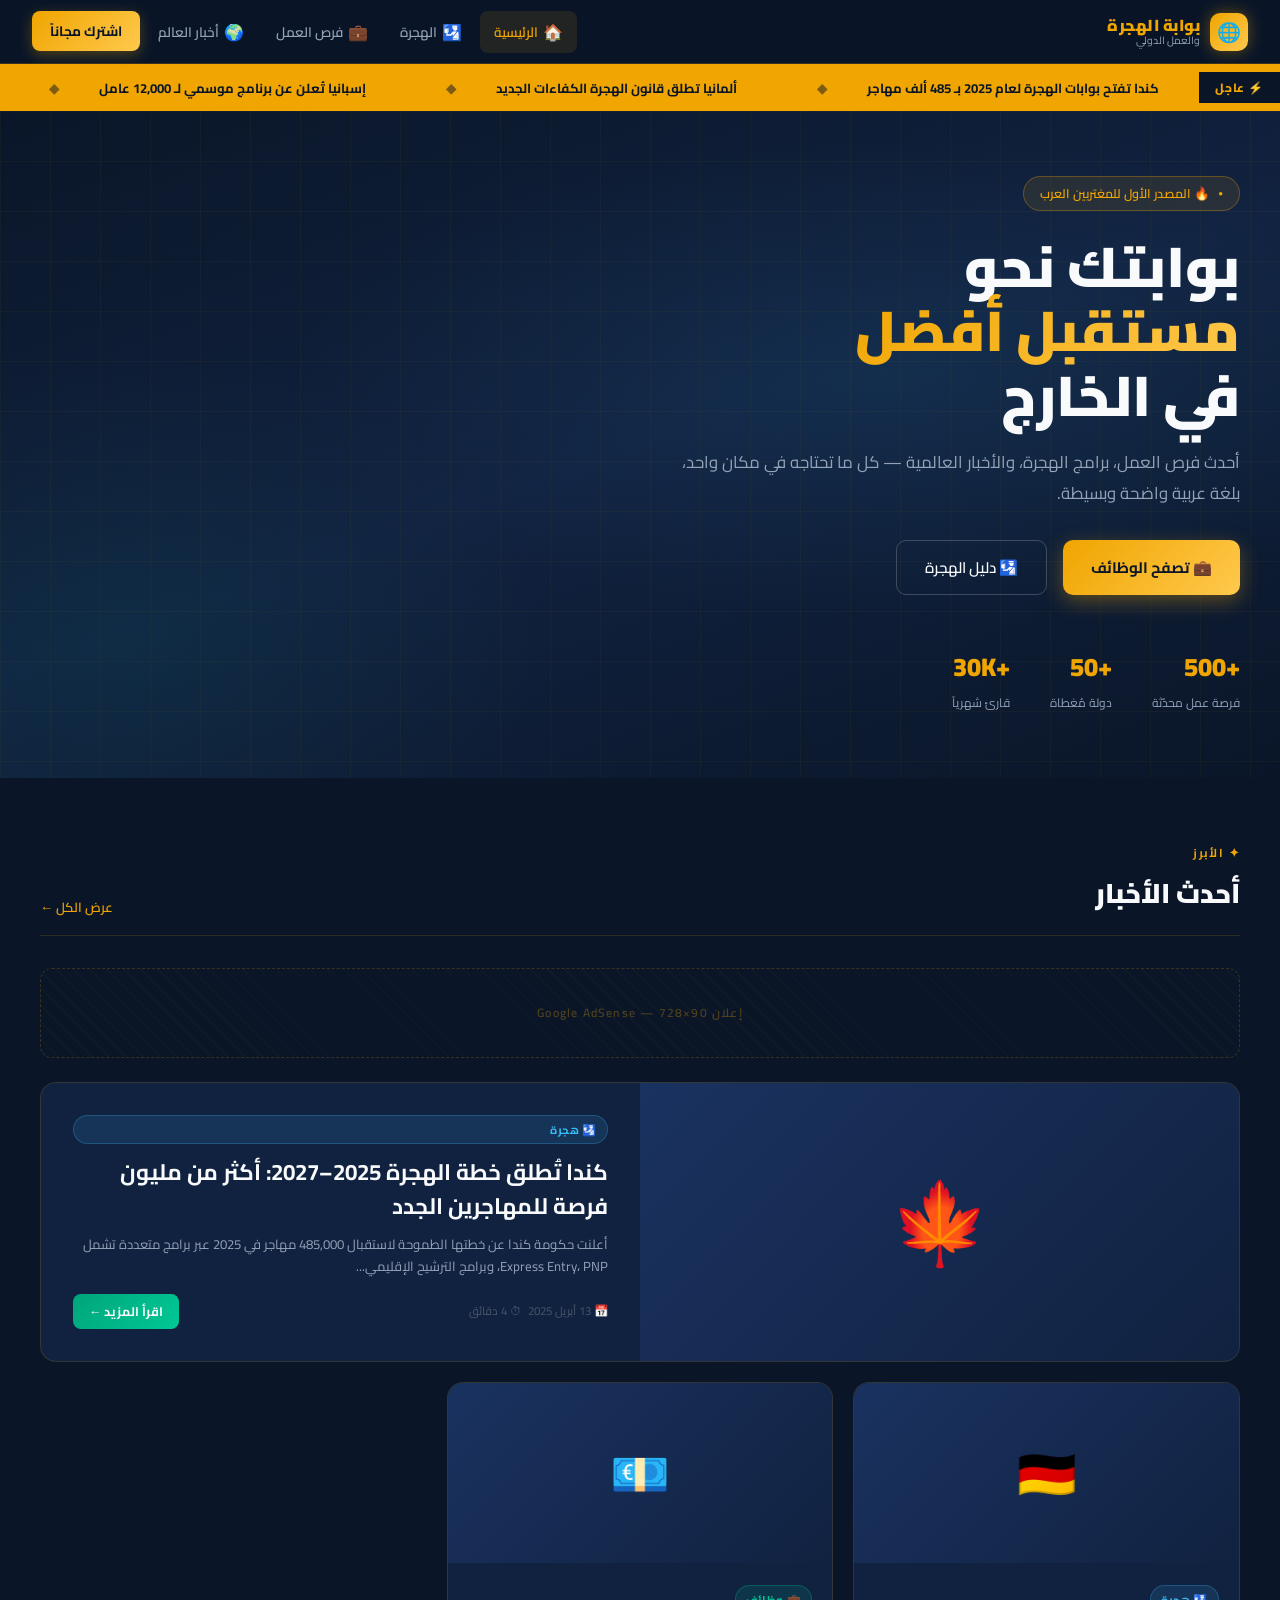
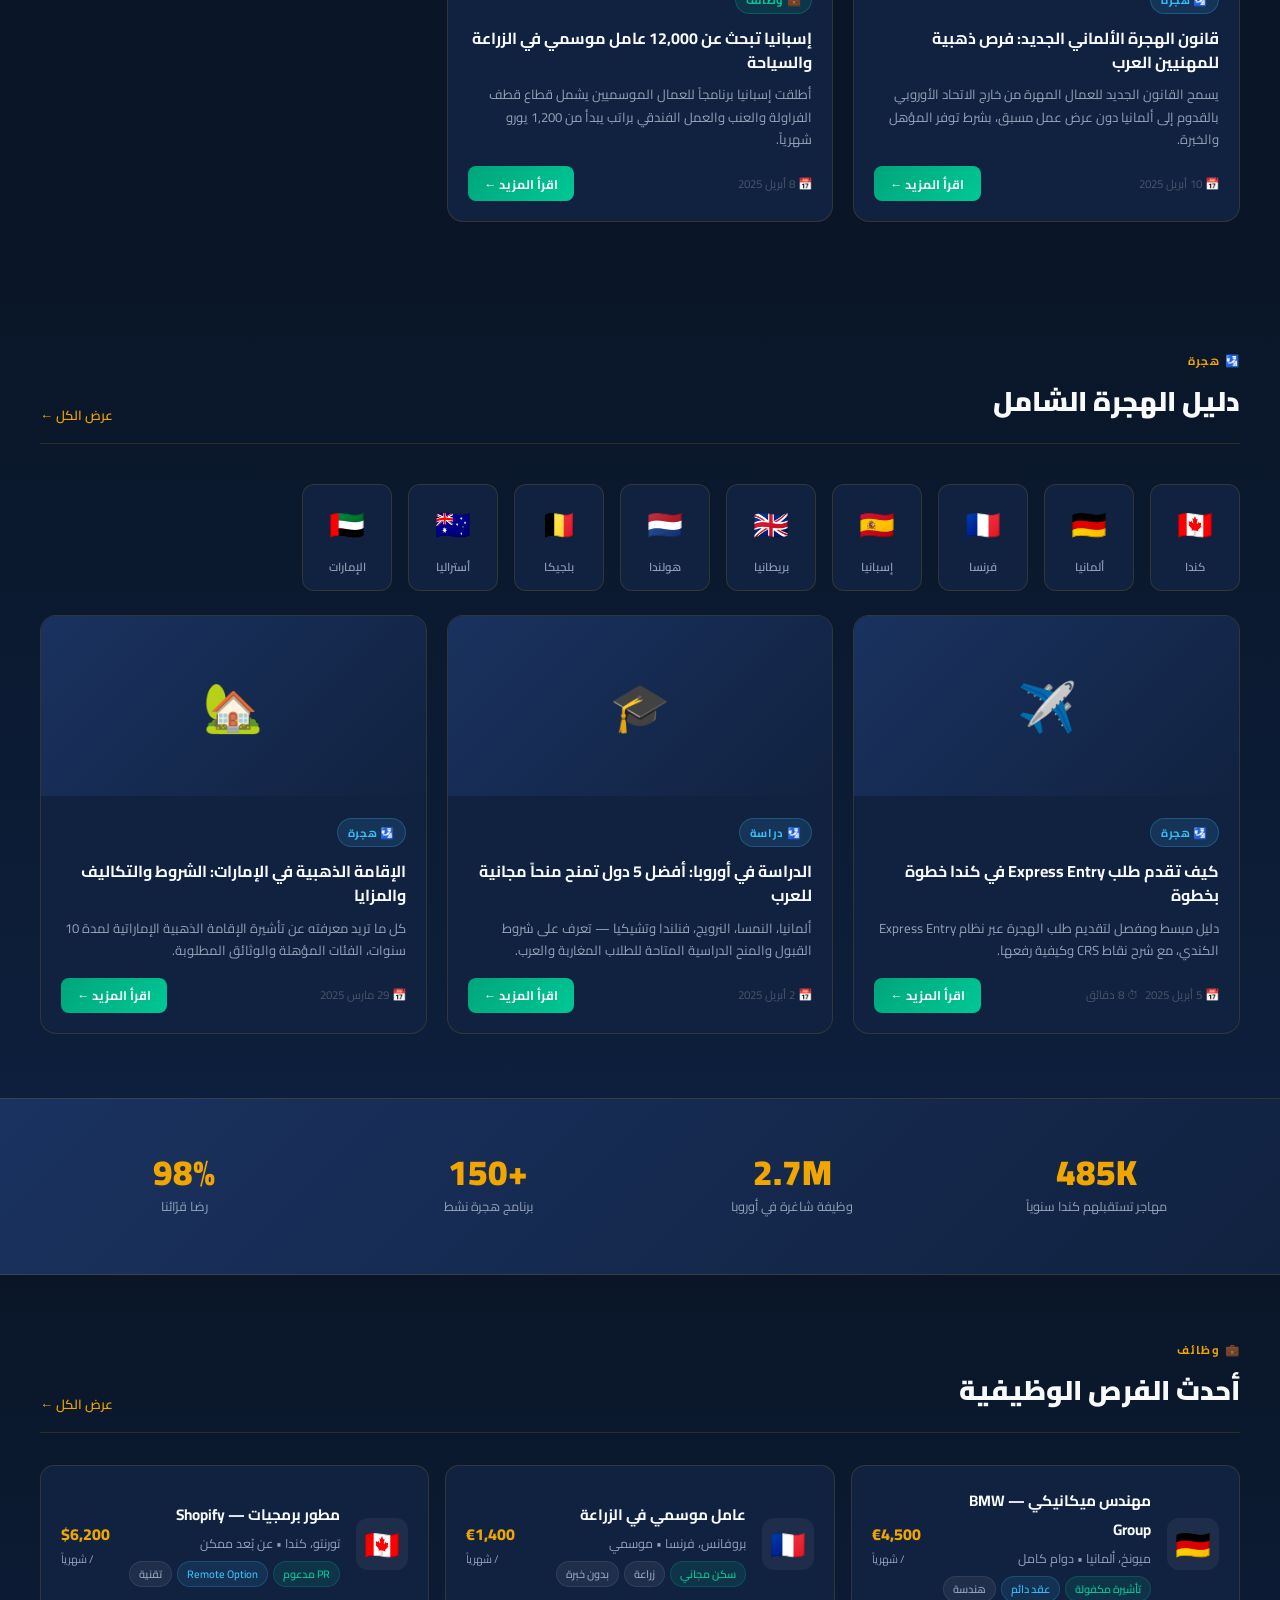
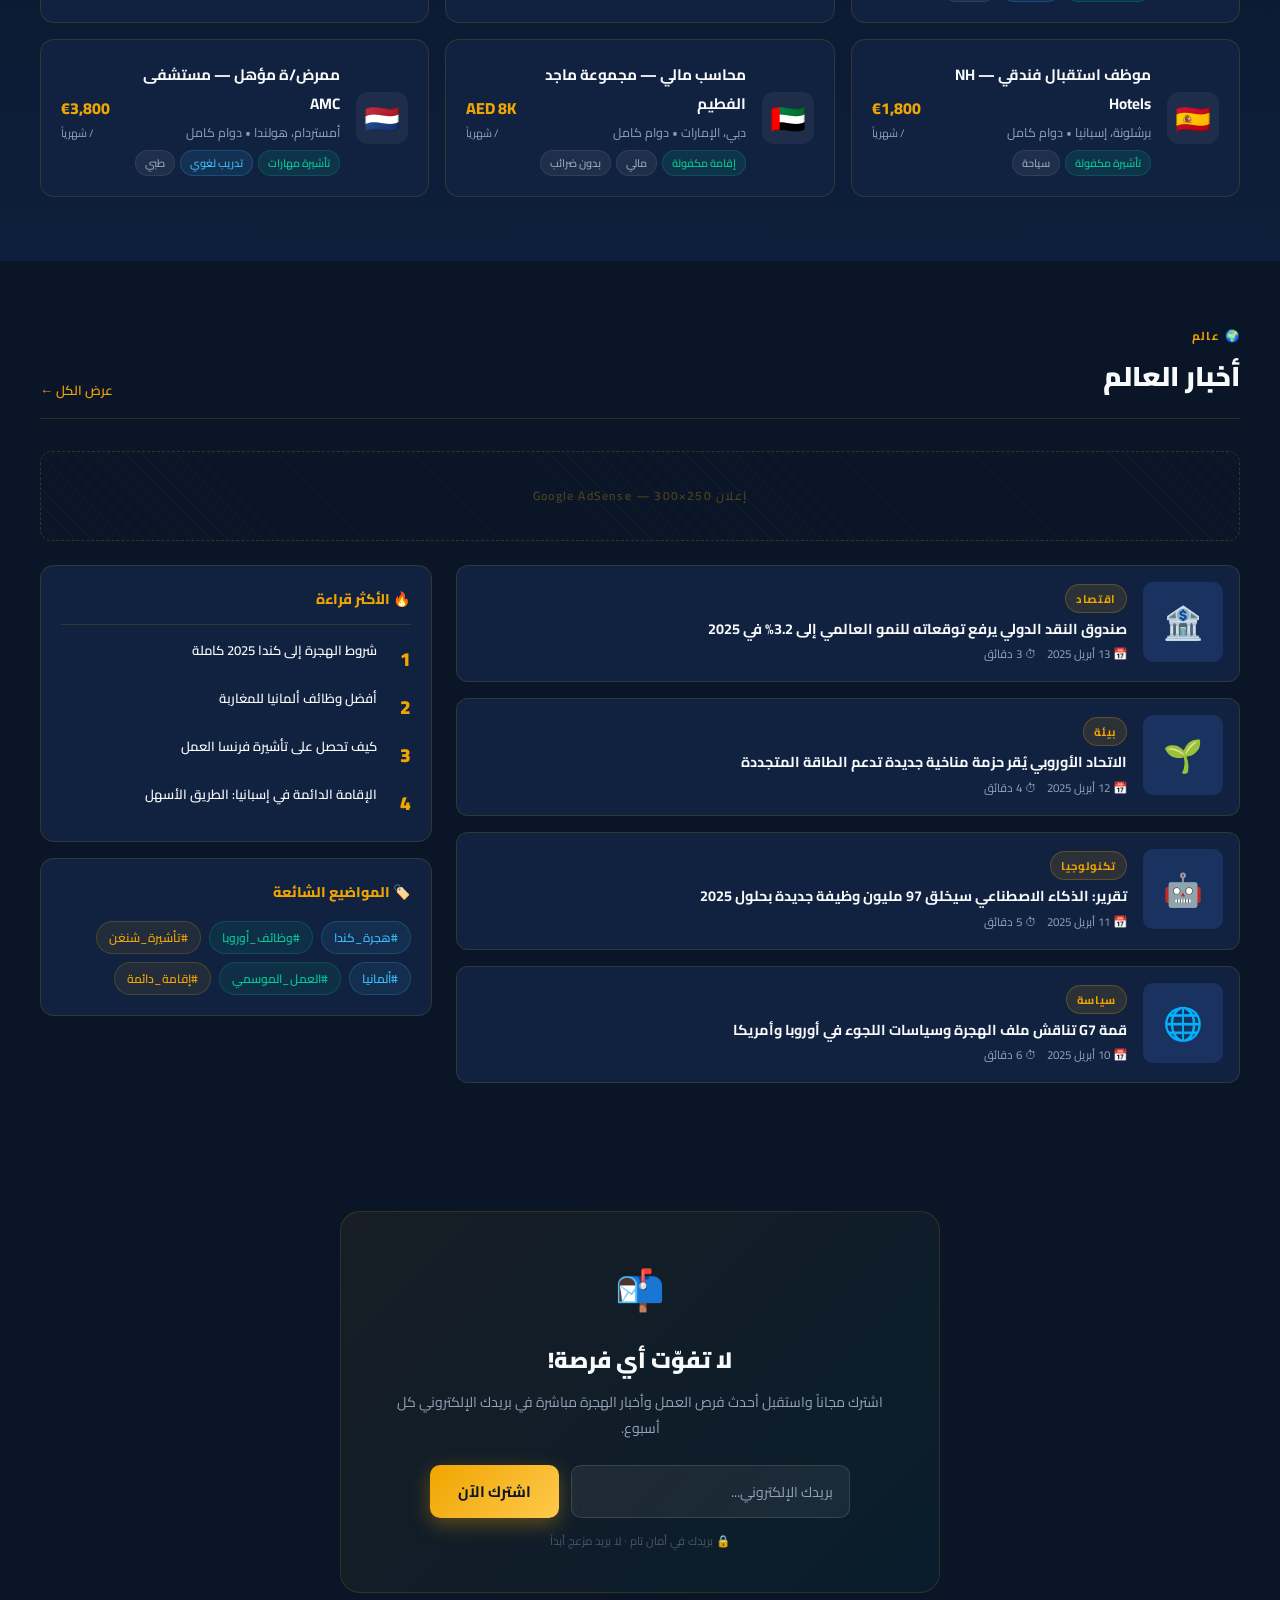
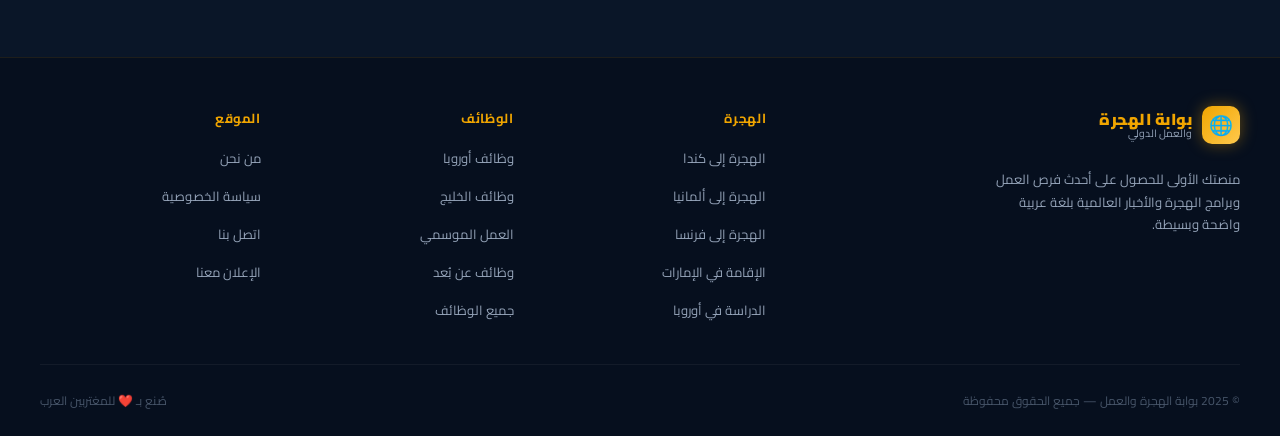
==== commit 5debe3d0: "Update index.html" ====
--- a/index.html
+++ b/index.html
@@ -1,6 +1,10 @@
 <!DOCTYPE html>
 <html lang="ar" dir="rtl">
 <head>
+  <meta name="google-adsense-account" content="ca-pub-6900305394307297">
+  <script async src="https://pagead2.googlesyndication.com/pagead/js/adsbygoogle.js?client=ca-pub-6900305394307297"
+     crossorigin="anonymous"></script>
+  <meta name="google-site-verification" content="IsRGWPdq93JCKJX6FFKJiJoTI-K08xaPgbRpSMK_Mc8" />
   <meta charset="UTF-8" />
   <meta name="viewport" content="width=device-width, initial-scale=1.0" />
   <title>بوابة الهجرة والعمل</title>
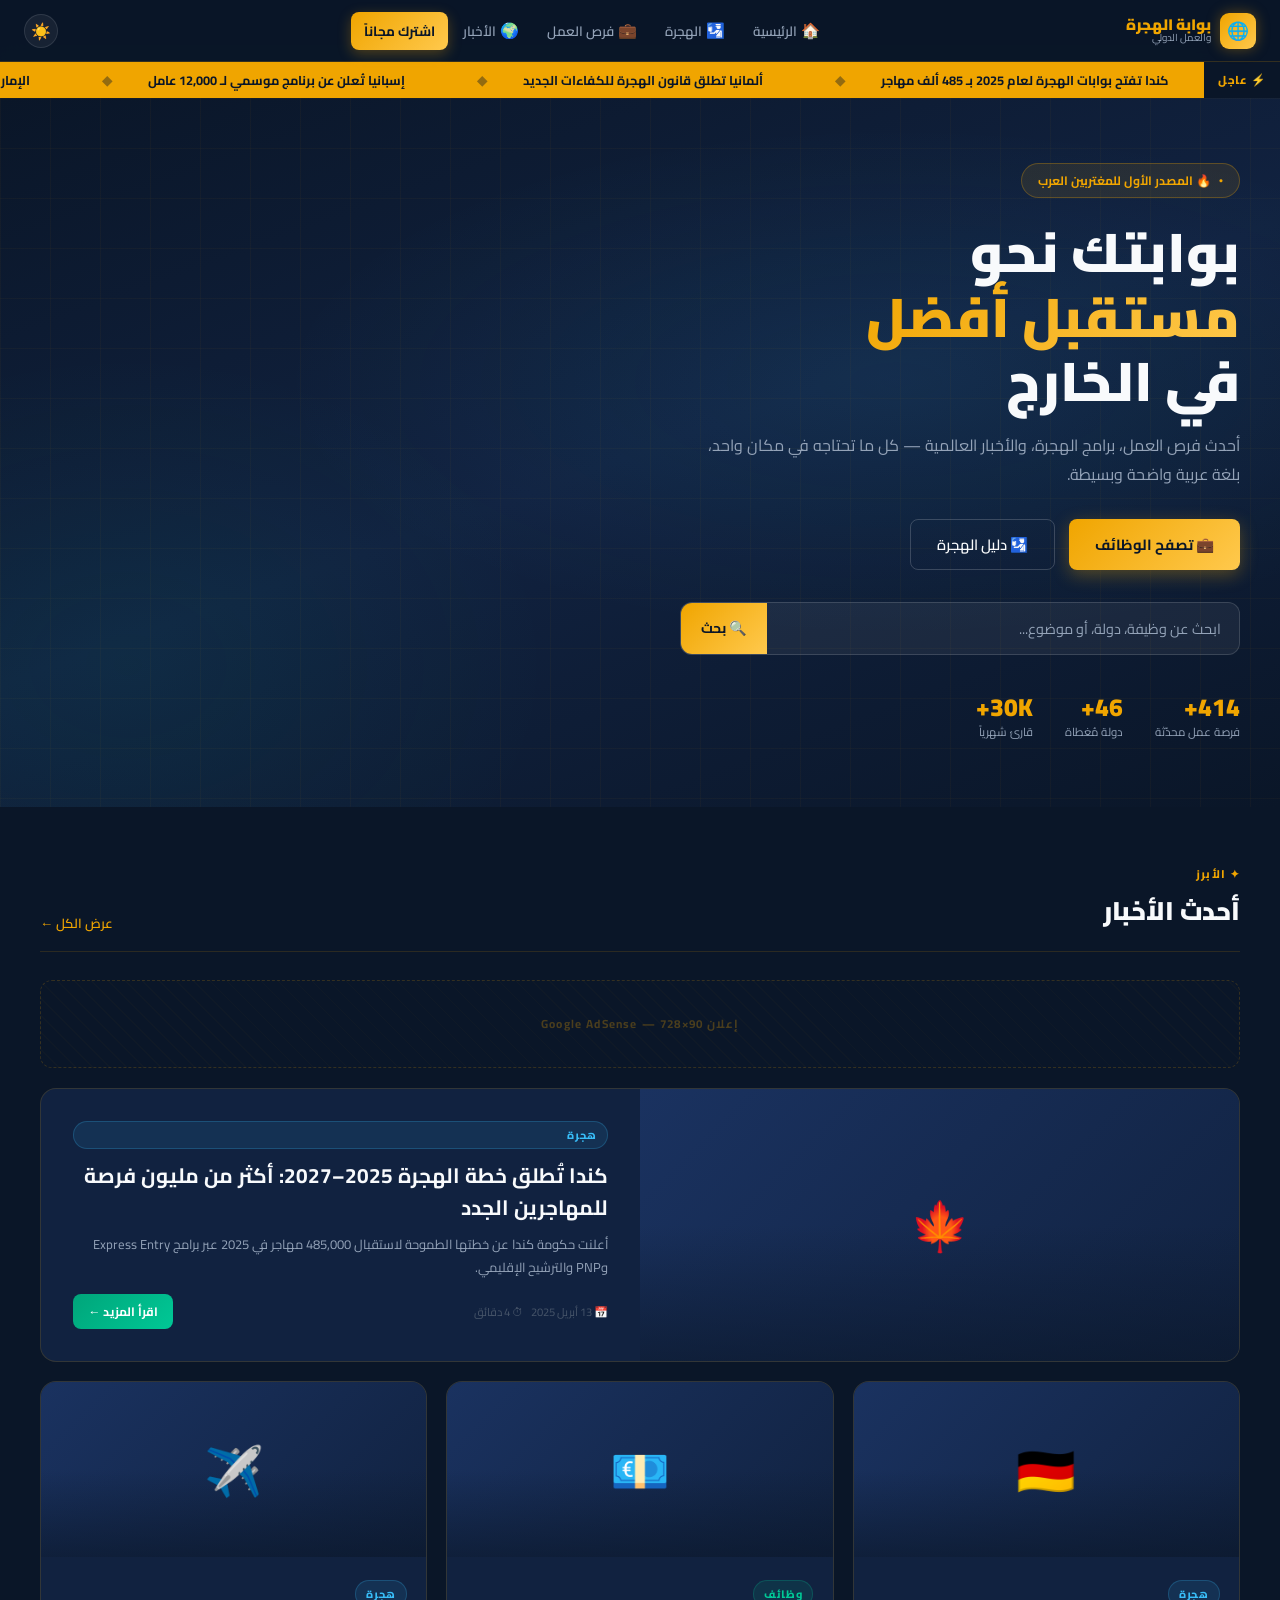
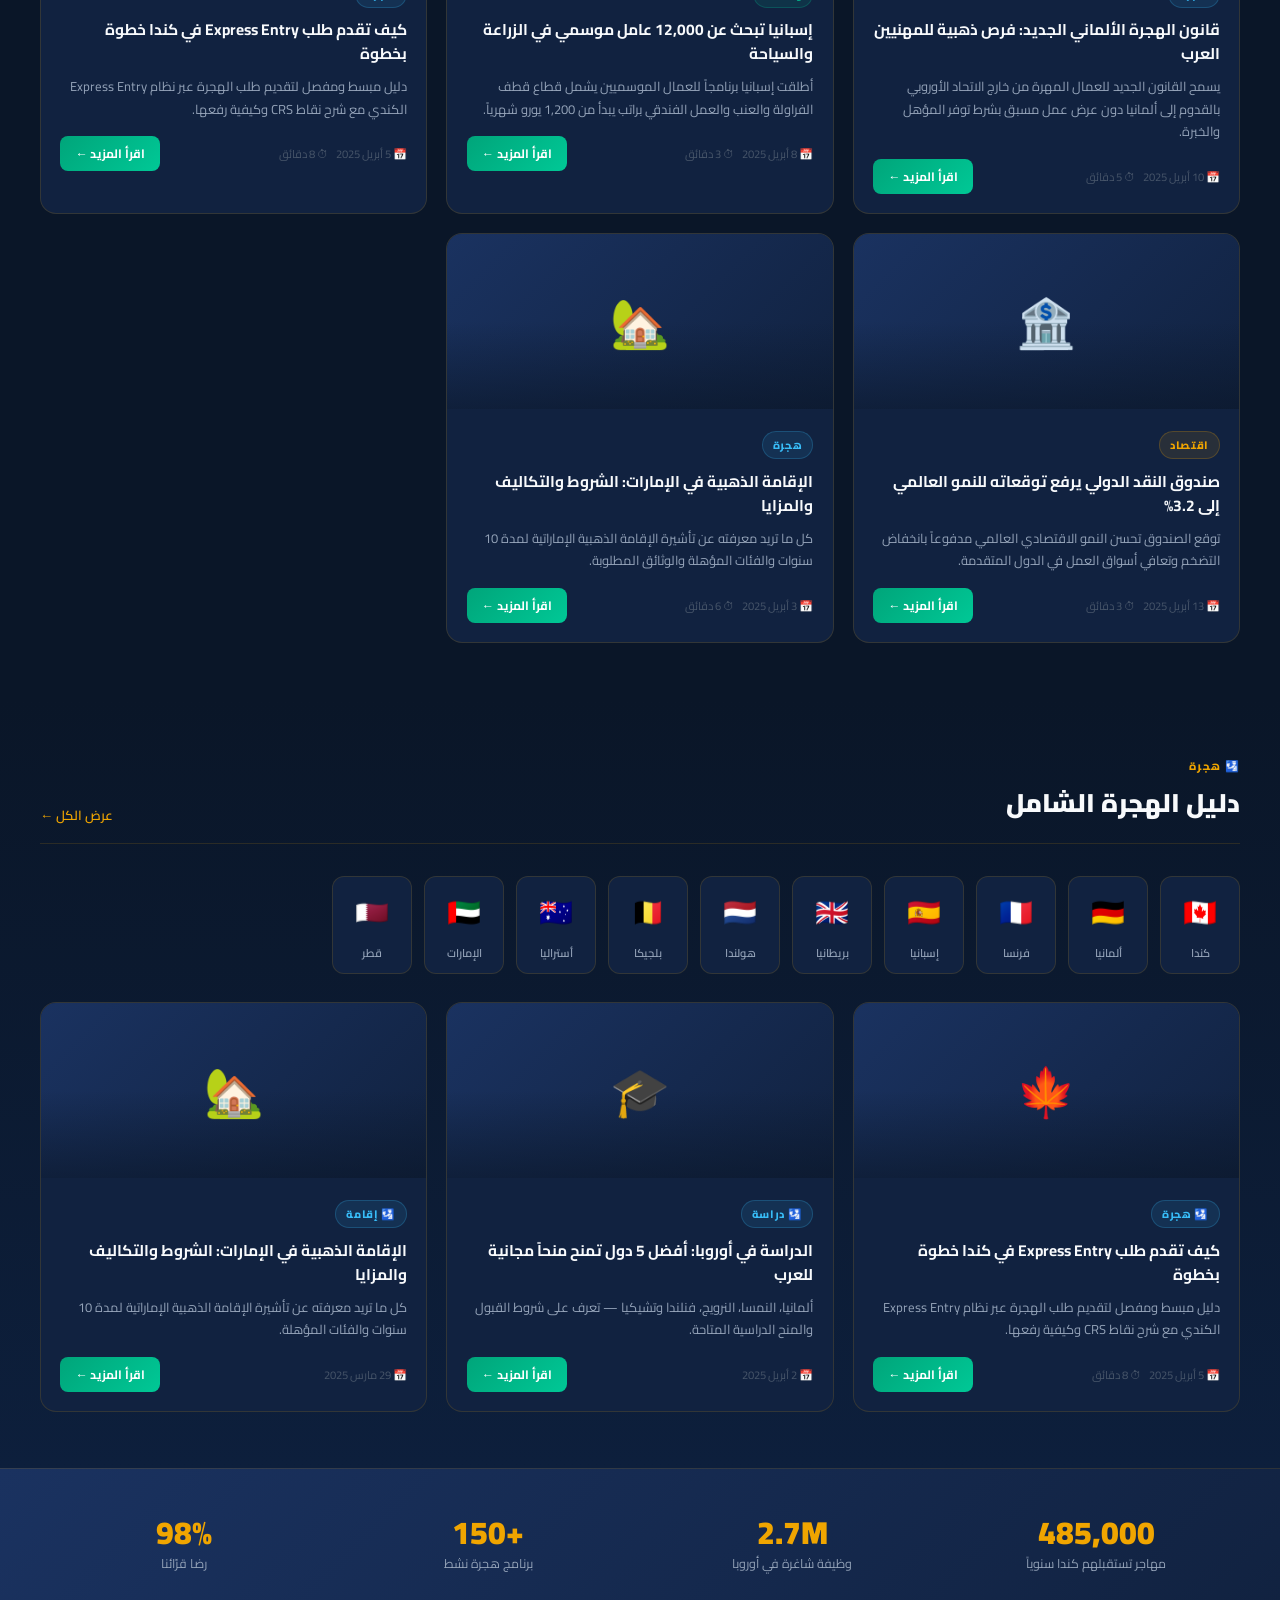
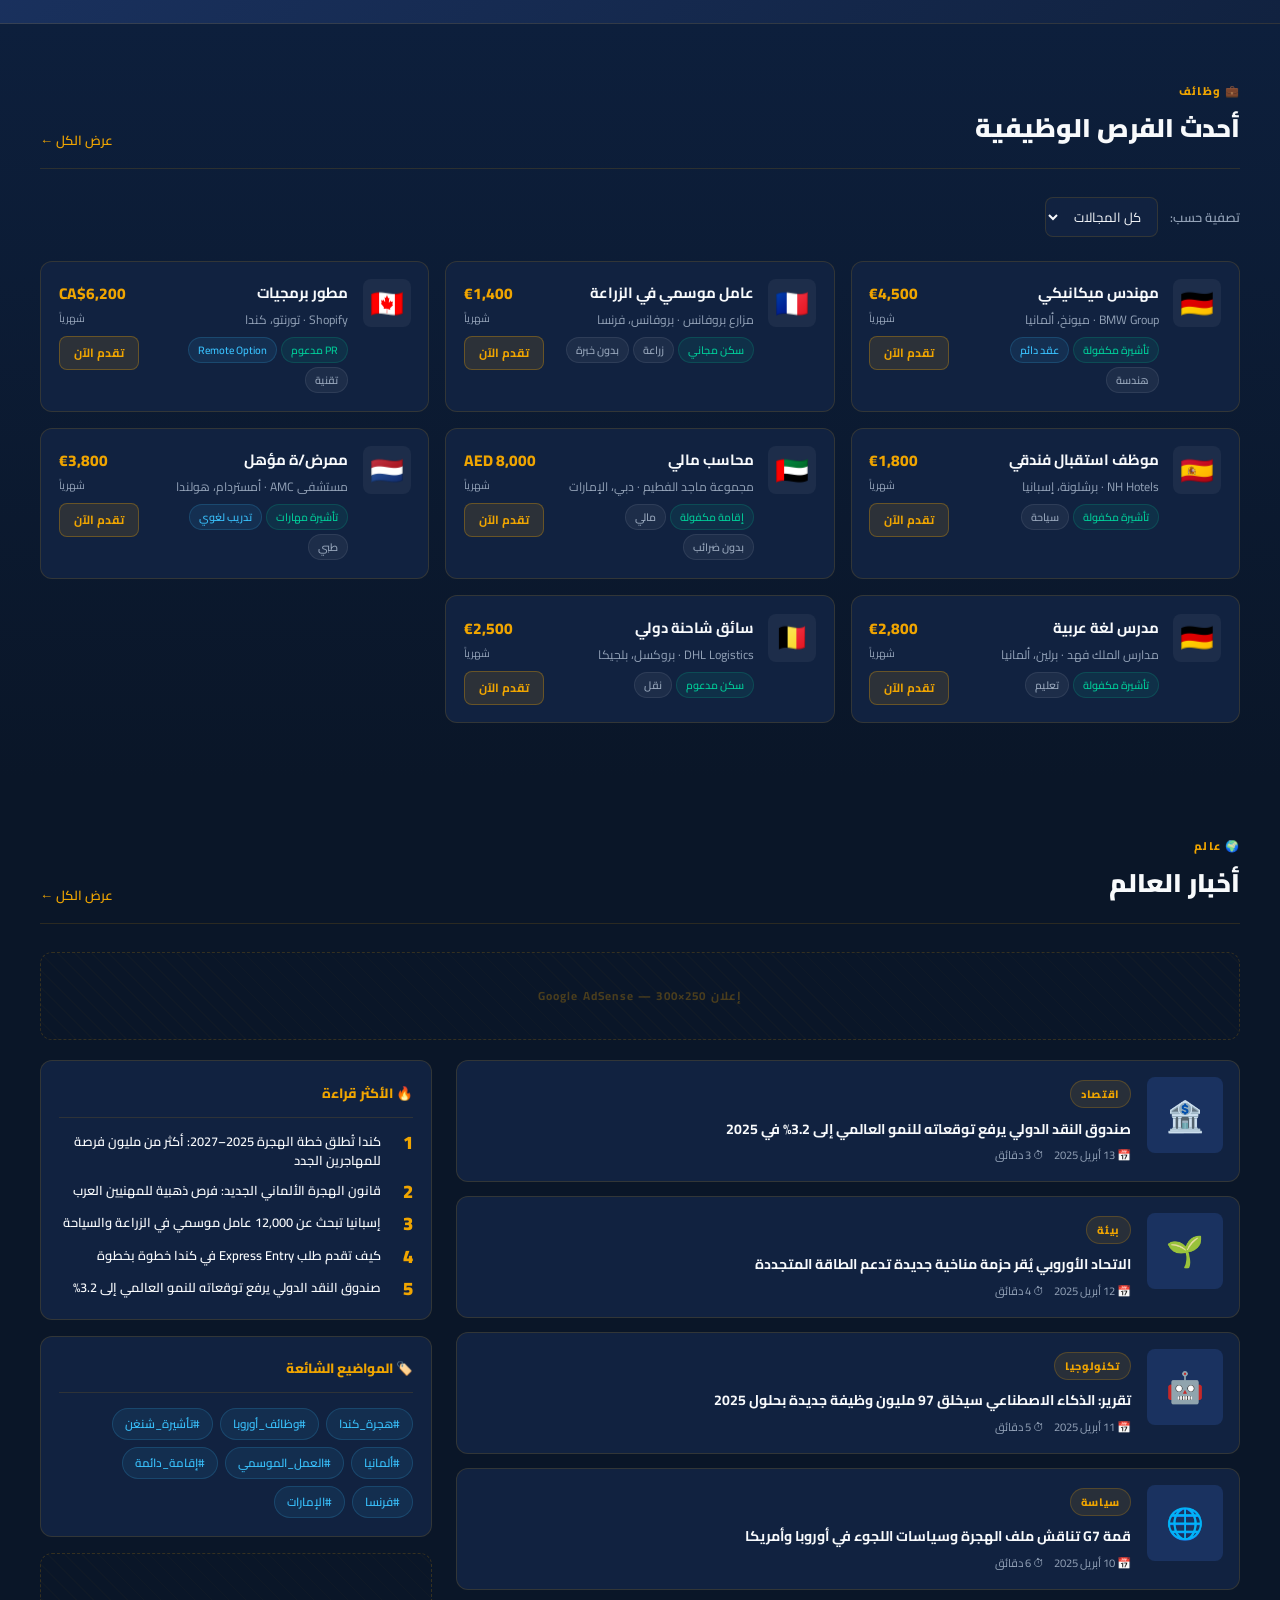
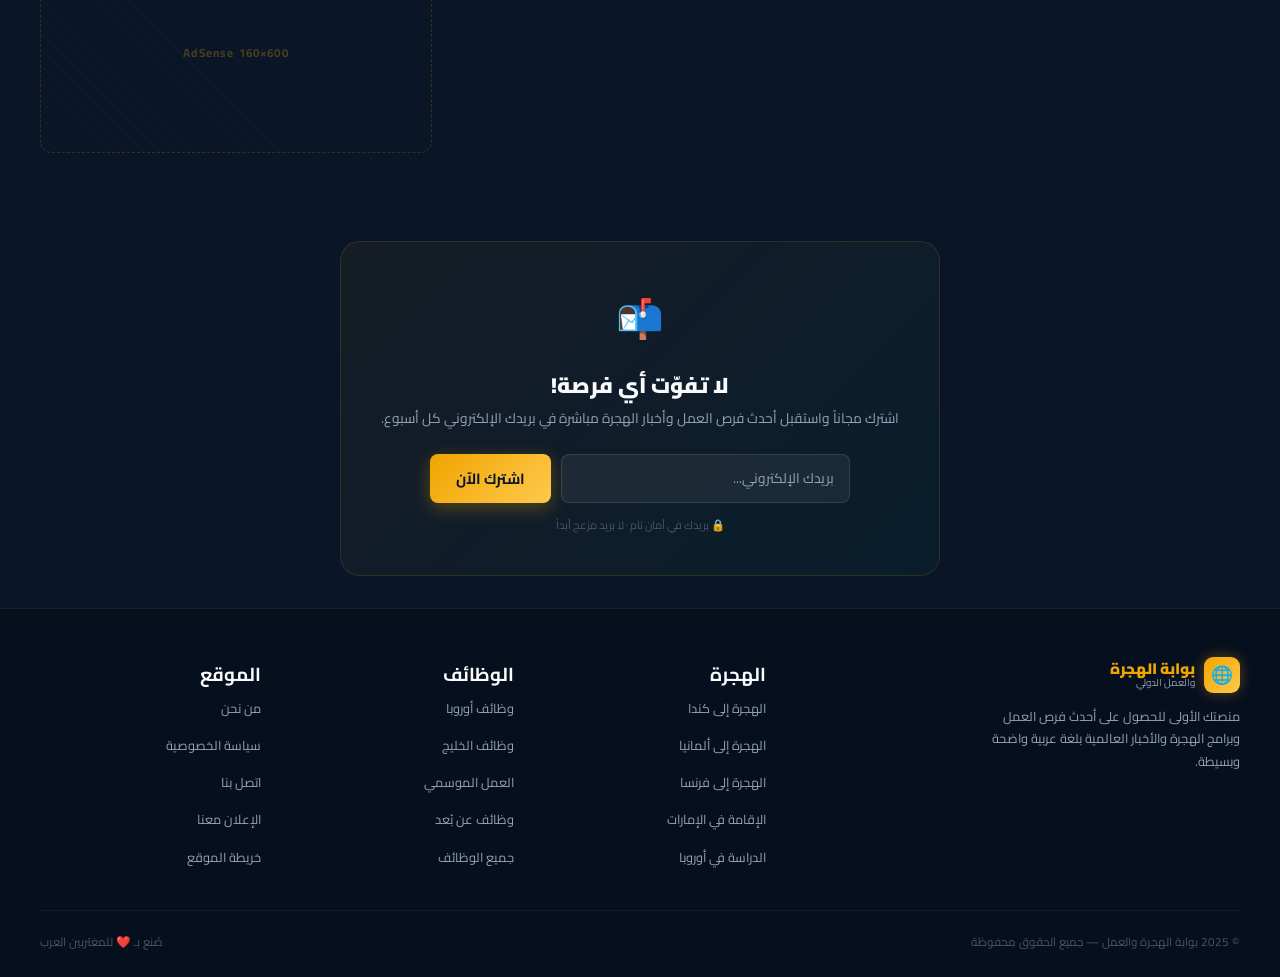
==== commit 3c48d769: "Add files via upload" ====
--- a/index.html
+++ b/index.html
@@ -1,1119 +1,473 @@
 <!DOCTYPE html>
 <html lang="ar" dir="rtl">
 <head>
-  <meta name="google-adsense-account" content="ca-pub-6900305394307297">
-  <script async src="https://pagead2.googlesyndication.com/pagead/js/adsbygoogle.js?client=ca-pub-6900305394307297"
-     crossorigin="anonymous"></script>
-  <meta name="google-site-verification" content="IsRGWPdq93JCKJX6FFKJiJoTI-K08xaPgbRpSMK_Mc8" />
+  <!-- ═══ META & SEO ═══ -->
   <meta charset="UTF-8" />
   <meta name="viewport" content="width=device-width, initial-scale=1.0" />
-  <title>بوابة الهجرة والعمل</title>
-  <link href="https://fonts.googleapis.com/css2?family=Tajawal:wght@300;400;500;700;900&family=Cairo:wght@300;400;600;700;900&display=swap" rel="stylesheet" />
-  <style>
-    :root {
-      --navy: #0a1628;
-      --navy-mid: #112240;
-      --navy-light: #1a3260;
-      --gold: #f0a500;
-      --gold-light: #ffc94d;
-      --emerald: #00c896;
-      --emerald-dark: #00a57a;
-      --sky: #38bdf8;
-      --white: #f8fafc;
-      --gray-soft: #94a3b8;
-      --gray-dim: #334155;
-      --card-bg: #112240;
-      --card-border: rgba(240,165,0,0.15);
+  <meta name="theme-color" content="#0a1628" />
+
+  <!-- Primary SEO -->
+  <title>بوابة الهجرة والعمل | فرص العمل والهجرة للعرب</title>
+  <meta name="description" content="بوابة الهجرة والعمل — مصدرك الأول لأحدث فرص العمل في أوروبا وكندا والخليج، وبرامج الهجرة، والأخبار العالمية بلغة عربية واضحة." />
+  <meta name="keywords" content="هجرة, وظائف, كندا, ألمانيا, فرنسا, إسبانيا, العمل في أوروبا, تأشيرة عمل, برامج هجرة" />
+  <meta name="author" content="بوابة الهجرة والعمل" />
+  <link rel="canonical" href="https://bawabat-alhijra.github.io/" />
+
+  <!-- Open Graph -->
+  <meta property="og:type" content="website" />
+  <meta property="og:url" content="https://bawabat-alhijra.github.io/" />
+  <meta property="og:title" content="بوابة الهجرة والعمل | فرص العمل والهجرة للعرب" />
+  <meta property="og:description" content="أحدث فرص العمل وبرامج الهجرة والأخبار الدولية للمجتمع العربي." />
+  <meta property="og:locale" content="ar_MA" />
+
+  <!-- Twitter Card -->
+  <meta name="twitter:card" content="summary_large_image" />
+  <meta name="twitter:title" content="بوابة الهجرة والعمل" />
+  <meta name="twitter:description" content="فرص العمل والهجرة للعرب — محدّث يومياً." />
+
+  <!-- Fonts -->
+  <link rel="preconnect" href="https://fonts.googleapis.com" />
+  <link rel="preconnect" href="https://fonts.gstatic.com" crossorigin />
+  <link href="https://fonts.googleapis.com/css2?family=Cairo:wght@300;400;600;700;900&family=Tajawal:wght@300;400;500;700;900&display=swap" rel="stylesheet" />
+
+  <!-- Styles -->
+  <link rel="stylesheet" href="style.css" />
+
+  <!-- Structured Data (JSON-LD) -->
+  <script type="application/ld+json">
+  {
+    "@context": "https://schema.org",
+    "@type": "WebSite",
+    "name": "بوابة الهجرة والعمل",
+    "url": "https://bawabat-alhijra.github.io/",
+    "description": "مصدرك الأول لفرص العمل والهجرة والأخبار العالمية",
+    "inLanguage": "ar",
+    "potentialAction": {
+      "@type": "SearchAction",
+      "target": "https://bawabat-alhijra.github.io/?q={search_term_string}",
+      "query-input": "required name=search_term_string"
     }
-
-    *, *::before, *::after { box-sizing: border-box; margin: 0; padding: 0; }
-
-    html { scroll-behavior: smooth; }
-
-    body {
-      font-family: 'Cairo', 'Tajawal', sans-serif;
-      background: var(--navy);
-      color: var(--white);
-      direction: rtl;
-      overflow-x: hidden;
-    }
-
-    /* ── SCROLLBAR ── */
-    ::-webkit-scrollbar { width: 6px; }
-    ::-webkit-scrollbar-track { background: var(--navy); }
-    ::-webkit-scrollbar-thumb { background: var(--gold); border-radius: 3px; }
-
-    /* ── NAV ── */
-    nav {
-      position: sticky;
-      top: 0;
-      z-index: 100;
-      background: rgba(10,22,40,0.95);
-      backdrop-filter: blur(12px);
-      border-bottom: 1px solid rgba(240,165,0,0.2);
-      padding: 0 2rem;
-      display: flex;
-      align-items: center;
-      justify-content: space-between;
-      height: 64px;
-    }
-
-    .logo {
-      display: flex;
-      align-items: center;
-      gap: 10px;
-      text-decoration: none;
-    }
-    .logo-icon {
-      width: 38px; height: 38px;
-      background: linear-gradient(135deg, var(--gold), var(--gold-light));
-      border-radius: 10px;
-      display: flex; align-items: center; justify-content: center;
-      font-size: 1.2rem;
-      box-shadow: 0 0 16px rgba(240,165,0,0.4);
-    }
-    .logo-text { display: flex; flex-direction: column; line-height: 1.1; }
-    .logo-text span:first-child { font-size: 1rem; font-weight: 900; color: var(--gold); letter-spacing: 0.03em; }
-    .logo-text span:last-child { font-size: 0.65rem; color: var(--gray-soft); font-weight: 400; }
-
-    .nav-links { display: flex; gap: 0.25rem; list-style: none; }
-    .nav-links a {
-      display: flex; align-items: center; gap: 5px;
-      padding: 6px 14px;
-      border-radius: 8px;
-      text-decoration: none;
-      color: var(--gray-soft);
-      font-size: 0.85rem;
-      font-weight: 600;
-      transition: all 0.2s;
-    }
-    .nav-links a:hover, .nav-links a.active {
-      background: rgba(240,165,0,0.1);
-      color: var(--gold);
-    }
-    .nav-links a .icon { font-size: 1rem; }
-
-    .nav-cta {
-      background: linear-gradient(135deg, var(--gold), var(--gold-light));
-      color: var(--navy) !important;
-      font-weight: 700 !important;
-      padding: 7px 18px !important;
-      border-radius: 8px !important;
-      box-shadow: 0 4px 14px rgba(240,165,0,0.3);
-    }
-    .nav-cta:hover { transform: translateY(-1px); box-shadow: 0 6px 18px rgba(240,165,0,0.45) !important; }
-
-    /* ── HERO ── */
-    .hero {
-      position: relative;
-      min-height: 560px;
-      display: flex;
-      align-items: center;
-      overflow: hidden;
-      padding: 4rem 2rem;
-    }
-
-    .hero-bg {
-      position: absolute; inset: 0;
-      background: 
-        radial-gradient(ellipse 80% 60% at 70% 40%, rgba(56,189,248,0.08) 0%, transparent 60%),
-        radial-gradient(ellipse 60% 80% at 10% 80%, rgba(0,200,150,0.06) 0%, transparent 55%),
-        linear-gradient(160deg, #0a1628 0%, #112240 50%, #0a1628 100%);
-    }
-
-    .hero-grid-lines {
-      position: absolute; inset: 0;
-      background-image:
-        linear-gradient(rgba(240,165,0,0.04) 1px, transparent 1px),
-        linear-gradient(90deg, rgba(240,165,0,0.04) 1px, transparent 1px);
-      background-size: 50px 50px;
-    }
-
-    .hero-content { position: relative; z-index: 2; max-width: 1200px; margin: 0 auto; width: 100%; }
-
-    .hero-badge {
-      display: inline-flex; align-items: center; gap: 8px;
-      background: rgba(240,165,0,0.1);
-      border: 1px solid rgba(240,165,0,0.3);
-      border-radius: 100px;
-      padding: 5px 16px;
-      font-size: 0.78rem;
-      color: var(--gold);
-      font-weight: 600;
-      margin-bottom: 1.5rem;
-      animation: fadeInDown 0.6s ease both;
-    }
-    .hero-badge::before { content: '●'; font-size: 0.5rem; animation: pulse 1.5s infinite; }
-
-    @keyframes pulse { 0%,100% { opacity: 1; } 50% { opacity: 0.3; } }
-    @keyframes fadeInDown { from { opacity: 0; transform: translateY(-15px); } to { opacity: 1; transform: translateY(0); } }
-    @keyframes fadeInUp { from { opacity: 0; transform: translateY(20px); } to { opacity: 1; transform: translateY(0); } }
-
-    .hero h1 {
-      font-size: clamp(2rem, 5vw, 3.5rem);
-      font-weight: 900;
-      line-height: 1.15;
-      margin-bottom: 1.2rem;
-      animation: fadeInUp 0.7s ease 0.1s both;
-    }
-    .hero h1 .highlight {
-      background: linear-gradient(135deg, var(--gold), var(--gold-light));
-      -webkit-background-clip: text;
-      -webkit-text-fill-color: transparent;
-      background-clip: text;
-    }
-
-    .hero p {
-      font-size: 1.05rem;
-      color: var(--gray-soft);
-      max-width: 560px;
-      line-height: 1.8;
-      margin-bottom: 2rem;
-      font-weight: 400;
-      animation: fadeInUp 0.7s ease 0.2s both;
-    }
-
-    .hero-actions {
-      display: flex; gap: 1rem; flex-wrap: wrap;
-      animation: fadeInUp 0.7s ease 0.3s both;
-    }
-
-    .btn-primary {
-      background: linear-gradient(135deg, var(--gold), var(--gold-light));
-      color: var(--navy);
-      border: none;
-      padding: 12px 28px;
-      border-radius: 10px;
-      font-size: 0.95rem;
-      font-weight: 700;
-      cursor: pointer;
-      text-decoration: none;
-      display: inline-flex; align-items: center; gap: 8px;
-      box-shadow: 0 6px 20px rgba(240,165,0,0.35);
-      transition: all 0.25s;
-      font-family: inherit;
-    }
-    .btn-primary:hover { transform: translateY(-2px); box-shadow: 0 10px 28px rgba(240,165,0,0.45); }
-
-    .btn-secondary {
-      background: transparent;
-      color: var(--white);
-      border: 1px solid rgba(255,255,255,0.2);
-      padding: 12px 28px;
-      border-radius: 10px;
-      font-size: 0.95rem;
-      font-weight: 600;
-      cursor: pointer;
-      text-decoration: none;
-      display: inline-flex; align-items: center; gap: 8px;
-      transition: all 0.25s;
-      font-family: inherit;
-    }
-    .btn-secondary:hover { border-color: var(--gold); color: var(--gold); transform: translateY(-2px); }
-
-    .hero-stats {
-      display: flex; gap: 2.5rem; margin-top: 3rem;
-      animation: fadeInUp 0.7s ease 0.4s both;
-    }
-    .stat { display: flex; flex-direction: column; }
-    .stat-num { font-size: 1.6rem; font-weight: 900; color: var(--gold); }
-    .stat-label { font-size: 0.75rem; color: var(--gray-soft); font-weight: 400; }
-
-    /* ── BREAKING TICKER ── */
-    .ticker-wrap {
-      background: var(--gold);
-      padding: 8px 0;
-      overflow: hidden;
-      display: flex;
-      align-items: center;
-    }
-    .ticker-label {
-      background: var(--navy);
-      color: var(--gold);
-      font-size: 0.75rem;
-      font-weight: 800;
-      padding: 4px 16px;
-      white-space: nowrap;
-      flex-shrink: 0;
-      z-index: 2;
-      letter-spacing: 0.05em;
-    }
-    .ticker-track {
-      display: flex;
-      animation: ticker 30s linear infinite;
-      white-space: nowrap;
-    }
-    .ticker-track span {
-      color: var(--navy);
-      font-size: 0.82rem;
-      font-weight: 700;
-      padding: 0 40px;
-    }
-    .ticker-track span::after { content: '◆'; margin-right: 40px; opacity: 0.5; }
-    @keyframes ticker { from { transform: translateX(0); } to { transform: translateX(-50%); } }
-
-    /* ── SECTION COMMON ── */
-    section { padding: 4rem 2rem; }
-    .container { max-width: 1200px; margin: 0 auto; }
-
-    .section-header {
-      display: flex; align-items: flex-end; justify-content: space-between;
-      margin-bottom: 2rem;
-      padding-bottom: 1rem;
-      border-bottom: 1px solid rgba(240,165,0,0.15);
-    }
-    .section-title-group { display: flex; flex-direction: column; gap: 4px; }
-    .section-eyebrow {
-      font-size: 0.72rem;
-      font-weight: 700;
-      color: var(--gold);
-      letter-spacing: 0.12em;
-      text-transform: uppercase;
-    }
-    .section-title {
-      font-size: 1.7rem;
-      font-weight: 900;
-      color: var(--white);
-    }
-    .view-all {
-      color: var(--gold);
-      text-decoration: none;
-      font-size: 0.82rem;
-      font-weight: 600;
-      display: flex; align-items: center; gap: 4px;
-      transition: gap 0.2s;
-    }
-    .view-all:hover { gap: 8px; }
-
-    /* ── CARDS GRID ── */
-    .cards-grid {
-      display: grid;
-      grid-template-columns: repeat(auto-fill, minmax(320px, 1fr));
-      gap: 1.25rem;
-    }
-
-    .card {
-      background: var(--card-bg);
-      border: 1px solid var(--card-border);
-      border-radius: 16px;
-      overflow: hidden;
-      transition: all 0.3s;
-      cursor: pointer;
-      position: relative;
-    }
-    .card:hover {
-      transform: translateY(-4px);
-      border-color: rgba(240,165,0,0.4);
-      box-shadow: 0 16px 40px rgba(0,0,0,0.4), 0 0 0 1px rgba(240,165,0,0.1);
-    }
-
-    .card-img {
-      width: 100%;
-      height: 180px;
-      object-fit: cover;
-      display: block;
-    }
-
-    .card-img-placeholder {
-      width: 100%; height: 180px;
-      display: flex; align-items: center; justify-content: center;
-      font-size: 3rem;
-      position: relative;
-      overflow: hidden;
-    }
-
-    .card-img-placeholder::before {
-      content: '';
-      position: absolute; inset: 0;
-      background: linear-gradient(135deg, var(--navy-light), var(--navy-mid));
-    }
-    .card-img-placeholder span { position: relative; z-index: 1; }
-
-    .card-body { padding: 1.25rem; }
-
-    .card-category {
-      display: inline-flex; align-items: center; gap: 5px;
-      font-size: 0.7rem;
-      font-weight: 700;
-      padding: 3px 10px;
-      border-radius: 100px;
-      margin-bottom: 0.75rem;
-      text-transform: uppercase;
-      letter-spacing: 0.06em;
-    }
-    .cat-immigration { background: rgba(56,189,248,0.12); color: var(--sky); border: 1px solid rgba(56,189,248,0.25); }
-    .cat-jobs { background: rgba(0,200,150,0.12); color: var(--emerald); border: 1px solid rgba(0,200,150,0.25); }
-    .cat-news { background: rgba(240,165,0,0.12); color: var(--gold); border: 1px solid rgba(240,165,0,0.25); }
-
-    .card-title {
-      font-size: 1rem;
-      font-weight: 700;
-      line-height: 1.5;
-      margin-bottom: 0.6rem;
-      color: var(--white);
-    }
-
-    .card-desc {
-      font-size: 0.82rem;
-      color: var(--gray-soft);
-      line-height: 1.7;
-      margin-bottom: 1rem;
-      font-weight: 400;
-    }
-
-    .card-footer {
-      display: flex; align-items: center; justify-content: space-between;
-    }
-    .card-meta { font-size: 0.72rem; color: #475569; display: flex; align-items: center; gap: 6px; }
-    .card-meta span { display: flex; align-items: center; gap: 3px; }
-
-    .btn-read {
-      background: linear-gradient(135deg, var(--emerald-dark), var(--emerald));
-      color: var(--white);
-      border: none;
-      padding: 6px 16px;
-      border-radius: 8px;
-      font-size: 0.78rem;
-      font-weight: 700;
-      cursor: pointer;
-      display: flex; align-items: center; gap: 5px;
-      transition: all 0.2s;
-      font-family: inherit;
-      text-decoration: none;
-    }
-    .btn-read:hover { transform: translateX(-3px); box-shadow: 0 4px 14px rgba(0,200,150,0.3); }
-
-    /* ── FEATURED CARD (big) ── */
-    .featured-card {
-      grid-column: 1 / -1;
-      display: grid;
-      grid-template-columns: 1fr 1fr;
-      min-height: 280px;
-    }
-    .featured-card .card-img-placeholder { height: 100%; min-height: 240px; border-radius: 0; }
-    .featured-card .card-body { padding: 2rem; display: flex; flex-direction: column; justify-content: center; }
-    .featured-card .card-title { font-size: 1.4rem; }
-
-    @media (max-width: 640px) {
-      .featured-card { grid-template-columns: 1fr; }
-      .featured-card .card-img-placeholder { min-height: 180px; }
-    }
-
-    /* ── JOBS SECTION ── */
-    .jobs-section { background: linear-gradient(180deg, var(--navy) 0%, #0d1f3c 100%); }
-
-    .job-card {
-      background: var(--card-bg);
-      border: 1px solid var(--card-border);
-      border-radius: 14px;
-      padding: 1.25rem;
-      display: flex;
-      align-items: center;
-      gap: 1rem;
-      transition: all 0.25s;
-      cursor: pointer;
-    }
-    .job-card:hover {
-      transform: translateX(-4px);
-      border-color: rgba(0,200,150,0.35);
-      box-shadow: 0 8px 24px rgba(0,0,0,0.3);
-    }
-
-    .job-flag {
-      width: 52px; height: 52px;
-      border-radius: 12px;
-      display: flex; align-items: center; justify-content: center;
-      font-size: 1.8rem;
-      flex-shrink: 0;
-      background: rgba(255,255,255,0.05);
-    }
-
-    .job-info { flex: 1; min-width: 0; }
-    .job-title { font-size: 0.95rem; font-weight: 700; margin-bottom: 3px; }
-    .job-company { font-size: 0.78rem; color: var(--gray-soft); margin-bottom: 6px; }
-    .job-tags { display: flex; flex-wrap: wrap; gap: 5px; }
-    .job-tag {
-      font-size: 0.68rem; font-weight: 600;
-      padding: 2px 9px; border-radius: 100px;
-      background: rgba(255,255,255,0.06);
-      color: var(--gray-soft);
-      border: 1px solid rgba(255,255,255,0.08);
-    }
-    .job-tag.green { background: rgba(0,200,150,0.1); color: var(--emerald); border-color: rgba(0,200,150,0.2); }
-    .job-tag.sky { background: rgba(56,189,248,0.1); color: var(--sky); border-color: rgba(56,189,248,0.2); }
-
-    .job-salary {
-      text-align: left;
-      flex-shrink: 0;
-    }
-    .salary-amount { font-size: 1rem; font-weight: 800; color: var(--gold); }
-    .salary-period { font-size: 0.68rem; color: var(--gray-soft); }
-
-    .jobs-grid { display: grid; grid-template-columns: repeat(auto-fill, minmax(340px, 1fr)); gap: 1rem; }
-
-    /* ── COUNTRIES STRIP ── */
-    .countries-strip {
-      display: flex; gap: 1rem; overflow-x: auto; padding: 0.5rem 0 1.5rem;
-      scrollbar-width: none;
-    }
-    .countries-strip::-webkit-scrollbar { display: none; }
-
-    .country-chip {
-      display: flex; flex-direction: column; align-items: center; gap: 5px;
-      background: var(--card-bg);
-      border: 1px solid var(--card-border);
-      border-radius: 12px;
-      padding: 12px 20px;
-      cursor: pointer;
-      flex-shrink: 0;
-      transition: all 0.2s;
-      min-width: 90px;
-    }
-    .country-chip:hover { border-color: var(--gold); transform: translateY(-2px); }
-    .country-chip .flag { font-size: 1.8rem; }
-    .country-chip .name { font-size: 0.72rem; font-weight: 600; color: var(--gray-soft); white-space: nowrap; }
-
-    /* ── NEWS SECTION ── */
-    .news-list { display: flex; flex-direction: column; gap: 1rem; }
-
-    .news-item {
-      display: flex; gap: 1rem; align-items: flex-start;
-      background: var(--card-bg);
-      border: 1px solid var(--card-border);
-      border-radius: 12px;
-      padding: 1rem;
-      transition: all 0.25s;
-      cursor: pointer;
-    }
-    .news-item:hover { border-color: rgba(240,165,0,0.3); transform: translateX(-3px); }
-
-    .news-thumb {
-      width: 80px; height: 80px; flex-shrink: 0;
-      border-radius: 10px;
-      display: flex; align-items: center; justify-content: center;
-      font-size: 2rem;
-      background: var(--navy-light);
-    }
-    .news-content { flex: 1; }
-    .news-title { font-size: 0.9rem; font-weight: 700; line-height: 1.5; margin-bottom: 4px; }
-    .news-meta { font-size: 0.72rem; color: var(--gray-soft); display: flex; gap: 10px; }
-
-    /* ── STATS BAR ── */
-    .stats-bar {
-      background: linear-gradient(135deg, var(--navy-light), var(--navy-mid));
-      border-top: 1px solid rgba(240,165,0,0.15);
-      border-bottom: 1px solid rgba(240,165,0,0.15);
-      padding: 2.5rem 2rem;
-    }
-    .stats-inner {
-      max-width: 1200px; margin: 0 auto;
-      display: grid; grid-template-columns: repeat(4, 1fr);
-      gap: 1rem;
-    }
-    .stat-block { text-align: center; padding: 1rem; }
-    .stat-block .num { font-size: 2.2rem; font-weight: 900; color: var(--gold); line-height: 1; }
-    .stat-block .lbl { font-size: 0.8rem; color: var(--gray-soft); margin-top: 4px; }
-
-    @media (max-width: 640px) {
-      .stats-inner { grid-template-columns: repeat(2, 1fr); }
-    }
-
-    /* ── NEWSLETTER ── */
-    .newsletter {
-      background: linear-gradient(135deg, rgba(240,165,0,0.06), rgba(0,200,150,0.04));
-      border: 1px solid rgba(240,165,0,0.15);
-      border-radius: 20px;
-      padding: 2.5rem;
-      text-align: center;
-      margin: 2rem auto;
-      max-width: 600px;
-    }
-    .newsletter h3 { font-size: 1.4rem; font-weight: 900; margin-bottom: 0.5rem; }
-    .newsletter p { font-size: 0.88rem; color: var(--gray-soft); margin-bottom: 1.5rem; }
-
-    .newsletter-form {
-      display: flex; gap: 0.75rem;
-      max-width: 420px; margin: 0 auto;
-    }
-    .newsletter-form input {
-      flex: 1;
-      background: rgba(255,255,255,0.06);
-      border: 1px solid rgba(255,255,255,0.12);
-      border-radius: 10px;
-      padding: 10px 16px;
-      color: var(--white);
-      font-size: 0.88rem;
-      font-family: inherit;
-      outline: none;
-      direction: rtl;
-    }
-    .newsletter-form input:focus { border-color: var(--gold); }
-    .newsletter-form input::placeholder { color: var(--gray-soft); }
-
-    /* ── FOOTER ── */
-    footer {
-      background: #060f1e;
-      border-top: 1px solid rgba(240,165,0,0.1);
-      padding: 3rem 2rem 1.5rem;
-    }
-    .footer-inner {
-      max-width: 1200px; margin: 0 auto;
-      display: grid; grid-template-columns: 2fr 1fr 1fr 1fr;
-      gap: 2rem; margin-bottom: 2rem;
-    }
-    @media (max-width: 768px) {
-      .footer-inner { grid-template-columns: 1fr 1fr; }
-      .nav-links { display: none; }
-    }
-    @media (max-width: 480px) {
-      .footer-inner { grid-template-columns: 1fr; }
-      .hero-stats { flex-wrap: wrap; gap: 1.5rem; }
-    }
-
-    .footer-brand p { font-size: 0.82rem; color: var(--gray-soft); line-height: 1.7; margin-top: 0.75rem; max-width: 260px; }
-
-    .footer-col h4 { font-size: 0.82rem; font-weight: 700; color: var(--gold); margin-bottom: 0.75rem; letter-spacing: 0.05em; text-transform: uppercase; }
-    .footer-col ul { list-style: none; }
-    .footer-col ul li { margin-bottom: 0.5rem; }
-    .footer-col ul li a { color: var(--gray-soft); text-decoration: none; font-size: 0.82rem; transition: color 0.2s; }
-    .footer-col ul li a:hover { color: var(--white); }
-
-    .footer-bottom {
-      max-width: 1200px; margin: 0 auto;
-      padding-top: 1.5rem;
-      border-top: 1px solid rgba(255,255,255,0.05);
-      display: flex; justify-content: space-between; align-items: center;
-      font-size: 0.75rem; color: #475569;
-    }
-
-    /* ── AD BANNER PLACEHOLDER ── */
-    .ad-banner {
-      background: repeating-linear-gradient(
-        45deg,
-        rgba(240,165,0,0.03) 0px,
-        rgba(240,165,0,0.03) 1px,
-        transparent 1px,
-        transparent 12px
-      );
-      border: 1px dashed rgba(240,165,0,0.2);
-      border-radius: 12px;
-      height: 90px;
-      display: flex; align-items: center; justify-content: center;
-      color: rgba(240,165,0,0.3);
-      font-size: 0.75rem;
-      font-weight: 600;
-      letter-spacing: 0.1em;
-      margin: 1.5rem 0;
-    }
-
-    /* ── MOBILE MENU ICON ── */
-    .hamburger {
-      display: none;
-      flex-direction: column; gap: 5px; cursor: pointer; padding: 4px;
-    }
-    .hamburger span { display: block; width: 22px; height: 2px; background: var(--white); border-radius: 2px; transition: 0.3s; }
-    @media (max-width: 768px) { .hamburger { display: flex; } }
-
-    /* ── ANIMATIONS ── */
-    .fade-in { opacity: 0; transform: translateY(16px); animation: fadeInUp 0.6s ease forwards; }
-    .fade-in:nth-child(1) { animation-delay: 0.05s; }
-    .fade-in:nth-child(2) { animation-delay: 0.15s; }
-    .fade-in:nth-child(3) { animation-delay: 0.25s; }
-    .fade-in:nth-child(4) { animation-delay: 0.35s; }
-    .fade-in:nth-child(5) { animation-delay: 0.45s; }
-    .fade-in:nth-child(6) { animation-delay: 0.55s; }
-  </style>
+  }
+  </script>
 </head>
 <body>
 
-<!-- ══════════════ NAV ══════════════ -->
-<nav>
-  <a href="#" class="logo">
-    <div class="logo-icon">🌐</div>
-    <div class="logo-text">
-      <span>بوابة الهجرة</span>
-      <span>والعمل الدولي</span>
-    </div>
-  </a>
-
-  <ul class="nav-links">
-    <li><a href="#" class="active"><span class="icon">🏠</span> الرئيسية</a></li>
-    <li><a href="#immigration"><span class="icon">🛂</span> الهجرة</a></li>
-    <li><a href="#jobs"><span class="icon">💼</span> فرص العمل</a></li>
-    <li><a href="#news"><span class="icon">🌍</span> أخبار العالم</a></li>
-    <li><a href="#newsletter" class="nav-cta">اشترك مجاناً</a></li>
-  </ul>
-
-  <div class="hamburger" onclick="this.classList.toggle('open')">
-    <span></span><span></span><span></span>
+  <!-- Skip Navigation (Accessibility) -->
+  <a href="#main-content" class="skip-link">تخطى إلى المحتوى الرئيسي</a>
+
+  <!-- ══════════ NAVIGATION ══════════ -->
+  <nav role="navigation" aria-label="التنقل الرئيسي">
+    <a href="#" class="logo" aria-label="بوابة الهجرة والعمل - الصفحة الرئيسية">
+      <div class="logo-icon" aria-hidden="true">🌐</div>
+      <div class="logo-text">
+        <span>بوابة الهجرة</span>
+        <span>والعمل الدولي</span>
+      </div>
+    </a>
+
+    <!-- Desktop links -->
+    <ul class="nav-links" role="list">
+      <li><a href="#" class="active" aria-current="page"><span class="icon" aria-hidden="true">🏠</span> الرئيسية</a></li>
+      <li><a href="#immigration"><span class="icon" aria-hidden="true">🛂</span> الهجرة</a></li>
+      <li><a href="#jobs"><span class="icon" aria-hidden="true">💼</span> فرص العمل</a></li>
+      <li><a href="#news"><span class="icon" aria-hidden="true">🌍</span> الأخبار</a></li>
+      <li><a href="#newsletter" class="nav-cta">اشترك مجاناً</a></li>
+    </ul>
+
+    <!-- Nav actions -->
+    <div class="nav-actions">
+      <button id="dark-mode-toggle" class="dark-mode-btn" aria-label="التبديل للوضع الفاتح">☀️</button>
+      <button id="hamburger" class="hamburger" aria-label="فتح القائمة" aria-expanded="false" aria-controls="mobile-menu">
+        <span></span><span></span><span></span>
+      </button>
+    </div>
+  </nav>
+
+  <!-- Mobile menu overlay -->
+  <div id="nav-overlay" role="presentation" aria-hidden="true"></div>
+
+  <!-- Mobile menu drawer -->
+  <nav id="mobile-menu" aria-label="القائمة المتنقلة" hidden>
+    <a href="#"><span aria-hidden="true">🏠</span> الرئيسية</a>
+    <a href="#immigration"><span aria-hidden="true">🛂</span> الهجرة</a>
+    <a href="#jobs"><span aria-hidden="true">💼</span> فرص العمل</a>
+    <a href="#news"><span aria-hidden="true">🌍</span> أخبار العالم</a>
+    <a href="#newsletter" class="nav-cta"><span aria-hidden="true">📬</span> اشترك مجاناً</a>
+  </nav>
+
+  <!-- ══════════ BREAKING TICKER ══════════ -->
+  <div class="ticker-wrap" role="marquee" aria-label="أخبار عاجلة">
+    <div class="ticker-label" aria-hidden="true">⚡ عاجل</div>
+    <div class="ticker-inner" aria-hidden="true">
+      <div class="ticker-track" id="ticker-track"></div>
+    </div>
   </div>
-</nav>
-
-<!-- ══════════════ BREAKING TICKER ══════════════ -->
-<div class="ticker-wrap">
-  <div class="ticker-label">⚡ عاجل</div>
-  <div style="overflow:hidden;flex:1">
-    <div class="ticker-track">
-      <span>كندا تفتح بوابات الهجرة لعام 2025 بـ 485 ألف مهاجر</span>
-      <span>ألمانيا تطلق قانون الهجرة الكفاءات الجديد</span>
-      <span>إسبانيا تُعلن عن برنامج موسمي لـ 12,000 عامل</span>
-      <span>الإمارات تستقبل طلبات الإقامة الذهبية</span>
-      <span>فرنسا تفتح 8,000 فرصة عمل في قطاع الزراعة</span>
-      <span>كندا تفتح بوابات الهجرة لعام 2025 بـ 485 ألف مهاجر</span>
-      <span>ألمانيا تطلق قانون الهجرة الكفاءات الجديد</span>
-      <span>إسبانيا تُعلن عن برنامج موسمي لـ 12,000 عامل</span>
-      <span>الإمارات تستقبل طلبات الإقامة الذهبية</span>
-      <span>فرنسا تفتح 8,000 فرصة عمل في قطاع الزراعة</span>
+
+  <!-- ══════════ HERO ══════════ -->
+  <header class="hero" id="main-content" role="banner">
+    <div class="hero-bg" aria-hidden="true"></div>
+    <div class="hero-grid" aria-hidden="true"></div>
+    <div class="hero-content">
+      <div class="hero-badge" role="note">🔥 المصدر الأول للمغتربين العرب</div>
+
+      <h1>بوابتك نحو<br /><span class="highlight">مستقبل أفضل</span><br />في الخارج</h1>
+
+      <p>أحدث فرص العمل، برامج الهجرة، والأخبار العالمية — كل ما تحتاجه في مكان واحد، بلغة عربية واضحة وبسيطة.</p>
+
+      <div class="hero-actions">
+        <a href="#jobs" class="btn-primary">💼 تصفح الوظائف</a>
+        <a href="#immigration" class="btn-secondary">🛂 دليل الهجرة</a>
+      </div>
+
+      <!-- Search Bar -->
+      <div class="hero-search" role="search" aria-label="بحث شامل">
+        <input
+          type="search"
+          id="global-search"
+          placeholder="ابحث عن وظيفة، دولة، أو موضوع..."
+          aria-label="بحث شامل في الموقع"
+          autocomplete="off"
+        />
+        <button id="search-clear" aria-label="مسح البحث" type="button">✕</button>
+        <button class="search-btn" type="button" aria-label="بحث">🔍 بحث</button>
+      </div>
+
+      <!-- Hero Stats -->
+      <div class="hero-stats" aria-label="إحصائيات الموقع">
+        <div class="stat">
+          <span class="stat-num" data-target="500" data-suffix="+">500+</span>
+          <span class="stat-label">فرصة عمل محدّثة</span>
+        </div>
+        <div class="stat">
+          <span class="stat-num" data-target="50" data-suffix="+">50+</span>
+          <span class="stat-label">دولة مُغطاة</span>
+        </div>
+        <div class="stat">
+          <span class="stat-num" data-target="30" data-suffix="K+">30K+</span>
+          <span class="stat-label">قارئ شهرياً</span>
+        </div>
+      </div>
+    </div>
+  </header>
+
+  <!-- ══════════ LATEST NEWS ══════════ -->
+  <section id="latest" aria-labelledby="latest-title">
+    <div class="container">
+      <div class="section-header">
+        <div class="section-title-group">
+          <span class="section-eyebrow">✦ الأبرز</span>
+          <h2 class="section-title" id="latest-title">أحدث الأخبار</h2>
+        </div>
+        <a href="#news" class="view-all" aria-label="عرض كل الأخبار">عرض الكل ←</a>
+      </div>
+
+      <!-- AdSense placeholder -->
+      <div class="ad-banner" role="complementary" aria-label="مساحة إعلانية">
+        إعلان Google AdSense — 728×90
+      </div>
+
+      <!-- Dynamic News Grid -->
+      <div class="cards-grid" id="news-grid" role="list" aria-label="قائمة الأخبار">
+        <!-- Rendered by JS -->
+      </div>
+    </div>
+  </section>
+
+  <!-- ══════════ IMMIGRATION ══════════ -->
+  <section id="immigration" class="immigration-section" aria-labelledby="immigration-title">
+    <div class="container">
+      <div class="section-header">
+        <div class="section-title-group">
+          <span class="section-eyebrow">🛂 هجرة</span>
+          <h2 class="section-title" id="immigration-title">دليل الهجرة الشامل</h2>
+        </div>
+        <a href="#" class="view-all">عرض الكل ←</a>
+      </div>
+
+      <!-- Countries filter strip -->
+      <div
+        class="countries-strip"
+        id="countries-strip"
+        role="group"
+        aria-label="تصفية حسب الدولة"
+      >
+        <!-- Rendered by JS -->
+      </div>
+
+      <!-- Immigration articles - reuses news data filtered -->
+      <div class="cards-grid" id="immigration-grid" role="list" aria-label="مقالات الهجرة">
+        <!-- Static cards for immigration guide -->
+        <article class="card fade-in">
+          <div class="card-img-placeholder" role="img" aria-label="الهجرة إلى كندا">
+            <span>🍁</span>
+          </div>
+          <div class="card-body">
+            <span class="card-category cat-immigration">🛂 هجرة</span>
+            <h3 class="card-title">كيف تقدم طلب Express Entry في كندا خطوة بخطوة</h3>
+            <p class="card-desc">دليل مبسط ومفصل لتقديم طلب الهجرة عبر نظام Express Entry الكندي مع شرح نقاط CRS وكيفية رفعها.</p>
+            <div class="card-footer">
+              <div class="card-meta"><span>📅 5 أبريل 2025</span><span>⏱ 8 دقائق</span></div>
+              <button class="btn-read" onclick="openArticle(4,'news')">اقرأ المزيد ←</button>
+            </div>
+          </div>
+        </article>
+
+        <article class="card fade-in">
+          <div class="card-img-placeholder" role="img" aria-label="الدراسة في أوروبا">
+            <span>🎓</span>
+          </div>
+          <div class="card-body">
+            <span class="card-category cat-immigration">🛂 دراسة</span>
+            <h3 class="card-title">الدراسة في أوروبا: أفضل 5 دول تمنح منحاً مجانية للعرب</h3>
+            <p class="card-desc">ألمانيا، النمسا، النرويج، فنلندا وتشيكيا — تعرف على شروط القبول والمنح الدراسية المتاحة.</p>
+            <div class="card-footer">
+              <div class="card-meta"><span>📅 2 أبريل 2025</span></div>
+              <button class="btn-read" onclick="openArticle(2,'news')">اقرأ المزيد ←</button>
+            </div>
+          </div>
+        </article>
+
+        <article class="card fade-in">
+          <div class="card-img-placeholder" role="img" aria-label="الإقامة الذهبية بالإمارات">
+            <span>🏡</span>
+          </div>
+          <div class="card-body">
+            <span class="card-category cat-immigration">🛂 إقامة</span>
+            <h3 class="card-title">الإقامة الذهبية في الإمارات: الشروط والتكاليف والمزايا</h3>
+            <p class="card-desc">كل ما تريد معرفته عن تأشيرة الإقامة الذهبية الإماراتية لمدة 10 سنوات والفئات المؤهلة.</p>
+            <div class="card-footer">
+              <div class="card-meta"><span>📅 29 مارس 2025</span></div>
+              <button class="btn-read" onclick="openArticle(6,'news')">اقرأ المزيد ←</button>
+            </div>
+          </div>
+        </article>
+      </div>
+    </div>
+  </section>
+
+  <!-- ══════════ STATS BAR ══════════ -->
+  <div class="stats-bar" role="region" aria-label="إحصائيات">
+    <div class="stats-inner">
+      <div class="stat-block">
+        <div class="num" data-target="485000" data-suffix="">485,000</div>
+        <div class="lbl">مهاجر تستقبلهم كندا سنوياً</div>
+      </div>
+      <div class="stat-block">
+        <div class="num" data-target="2700000" data-suffix="">2.7M</div>
+        <div class="lbl">وظيفة شاغرة في أوروبا</div>
+      </div>
+      <div class="stat-block">
+        <div class="num" data-target="150" data-suffix="+">+150</div>
+        <div class="lbl">برنامج هجرة نشط</div>
+      </div>
+      <div class="stat-block">
+        <div class="num" data-target="98" data-suffix="%">98%</div>
+        <div class="lbl">رضا قرّائنا</div>
+      </div>
     </div>
   </div>
-</div>
-
-<!-- ══════════════ HERO ══════════════ -->
-<div class="hero">
-  <div class="hero-bg"></div>
-  <div class="hero-grid-lines"></div>
-  <div class="hero-content">
-    <div class="hero-badge">🔥 المصدر الأول للمغتربين العرب</div>
-    <h1>بوابتك نحو<br /><span class="highlight">مستقبل أفضل</span><br />في الخارج</h1>
-    <p>أحدث فرص العمل، برامج الهجرة، والأخبار العالمية — كل ما تحتاجه في مكان واحد، بلغة عربية واضحة وبسيطة.</p>
-    <div class="hero-actions">
-      <a href="#jobs" class="btn-primary">💼 تصفح الوظائف</a>
-      <a href="#immigration" class="btn-secondary">🛂 دليل الهجرة</a>
-    </div>
-    <div class="hero-stats">
-      <div class="stat"><span class="stat-num">+500</span><span class="stat-label">فرصة عمل محدّثة</span></div>
-      <div class="stat"><span class="stat-num">+50</span><span class="stat-label">دولة مُغطاة</span></div>
-      <div class="stat"><span class="stat-num">+30K</span><span class="stat-label">قارئ شهرياً</span></div>
+
+  <!-- ══════════ JOBS ══════════ -->
+  <section id="jobs" class="jobs-section" aria-labelledby="jobs-title">
+    <div class="container">
+      <div class="section-header">
+        <div class="section-title-group">
+          <span class="section-eyebrow">💼 وظائف</span>
+          <h2 class="section-title" id="jobs-title">أحدث الفرص الوظيفية</h2>
+        </div>
+        <a href="#" class="view-all">عرض الكل ←</a>
+      </div>
+
+      <!-- Filter row -->
+      <div class="filter-row" role="group" aria-label="تصفية الوظائف">
+        <span class="filter-label">تصفية حسب:</span>
+        <select id="field-filter" class="field-select" aria-label="تصفية حسب المجال">
+          <!-- Populated by JS -->
+        </select>
+      </div>
+
+      <!-- Dynamic Jobs Grid -->
+      <div class="jobs-grid" id="jobs-grid" role="list" aria-label="قائمة الوظائف">
+        <!-- Rendered by JS -->
+      </div>
+    </div>
+  </section>
+
+  <!-- ══════════ WORLD NEWS ══════════ -->
+  <section id="news" aria-labelledby="news-title">
+    <div class="container">
+      <div class="section-header">
+        <div class="section-title-group">
+          <span class="section-eyebrow">🌍 عالم</span>
+          <h2 class="section-title" id="news-title">أخبار العالم</h2>
+        </div>
+        <a href="#" class="view-all">عرض الكل ←</a>
+      </div>
+
+      <div class="ad-banner" role="complementary" aria-label="مساحة إعلانية">
+        إعلان Google AdSense — 300×250
+      </div>
+
+      <div class="news-layout">
+        <!-- News list -->
+        <div class="news-list" id="world-news-list" role="list" aria-label="أخبار العالم">
+
+          <article class="news-item fade-in">
+            <div class="news-thumb" aria-hidden="true">🏦</div>
+            <div class="news-content">
+              <span class="card-category cat-news">اقتصاد</span>
+              <h3 class="news-title">صندوق النقد الدولي يرفع توقعاته للنمو العالمي إلى 3.2% في 2025</h3>
+              <div class="news-meta"><span>📅 13 أبريل 2025</span><span>⏱ 3 دقائق</span></div>
+            </div>
+          </article>
+
+          <article class="news-item fade-in">
+            <div class="news-thumb" aria-hidden="true">🌱</div>
+            <div class="news-content">
+              <span class="card-category cat-news">بيئة</span>
+              <h3 class="news-title">الاتحاد الأوروبي يُقر حزمة مناخية جديدة تدعم الطاقة المتجددة</h3>
+              <div class="news-meta"><span>📅 12 أبريل 2025</span><span>⏱ 4 دقائق</span></div>
+            </div>
+          </article>
+
+          <article class="news-item fade-in">
+            <div class="news-thumb" aria-hidden="true">🤖</div>
+            <div class="news-content">
+              <span class="card-category cat-news">تكنولوجيا</span>
+              <h3 class="news-title">تقرير: الذكاء الاصطناعي سيخلق 97 مليون وظيفة جديدة بحلول 2025</h3>
+              <div class="news-meta"><span>📅 11 أبريل 2025</span><span>⏱ 5 دقائق</span></div>
+            </div>
+          </article>
+
+          <article class="news-item fade-in">
+            <div class="news-thumb" aria-hidden="true">🌐</div>
+            <div class="news-content">
+              <span class="card-category cat-news">سياسة</span>
+              <h3 class="news-title">قمة G7 تناقش ملف الهجرة وسياسات اللجوء في أوروبا وأمريكا</h3>
+              <div class="news-meta"><span>📅 10 أبريل 2025</span><span>⏱ 6 دقائق</span></div>
+            </div>
+          </article>
+
+        </div>
+
+        <!-- Sidebar -->
+        <aside class="sidebar" aria-label="محتوى إضافي">
+          <div class="sidebar-card">
+            <h3 class="sidebar-title">🔥 الأكثر قراءة</h3>
+            <ol class="most-read-list" id="most-read-list" role="list">
+              <!-- Rendered by JS -->
+            </ol>
+          </div>
+          <div class="sidebar-card">
+            <h3 class="sidebar-title">🏷️ المواضيع الشائعة</h3>
+            <div class="tags-cloud" id="tags-list" role="list">
+              <!-- Rendered by JS -->
+            </div>
+          </div>
+          <div class="ad-banner" role="complementary" aria-label="مساحة إعلانية" style="height:200px;margin:0;">
+            AdSense 160×600
+          </div>
+        </aside>
+      </div>
+    </div>
+  </section>
+
+  <!-- ══════════ NEWSLETTER ══════════ -->
+  <section id="newsletter" class="newsletter-wrap" aria-labelledby="newsletter-title">
+    <div class="container">
+      <div class="newsletter-box">
+        <div aria-hidden="true" style="font-size:2.4rem;margin-bottom:0.7rem">📬</div>
+        <h2 class="section-title" id="newsletter-title" style="font-size:1.35rem">لا تفوّت أي فرصة!</h2>
+        <p>اشترك مجاناً واستقبل أحدث فرص العمل وأخبار الهجرة مباشرة في بريدك الإلكتروني كل أسبوع.</p>
+        <form id="newsletter-form" class="newsletter-form" novalidate aria-label="نموذج الاشتراك">
+          <input
+            type="email"
+            placeholder="بريدك الإلكتروني..."
+            aria-label="أدخل بريدك الإلكتروني"
+            autocomplete="email"
+            required
+          />
+          <button type="submit" class="btn-primary">اشترك الآن</button>
+        </form>
+        <p class="newsletter-note">🔒 بريدك في أمان تام · لا بريد مزعج أبداً</p>
+      </div>
+    </div>
+  </section>
+
+  <!-- ══════════ FOOTER ══════════ -->
+  <footer role="contentinfo">
+    <div class="footer-inner">
+      <div class="footer-brand">
+        <a href="#" class="logo" aria-label="بوابة الهجرة والعمل">
+          <div class="logo-icon" aria-hidden="true">🌐</div>
+          <div class="logo-text">
+            <span>بوابة الهجرة</span>
+            <span>والعمل الدولي</span>
+          </div>
+        </a>
+        <p>منصتك الأولى للحصول على أحدث فرص العمل وبرامج الهجرة والأخبار العالمية بلغة عربية واضحة وبسيطة.</p>
+      </div>
+
+      <div class="footer-col">
+        <h3>الهجرة</h3>
+        <ul>
+          <li><a href="#">الهجرة إلى كندا</a></li>
+          <li><a href="#">الهجرة إلى ألمانيا</a></li>
+          <li><a href="#">الهجرة إلى فرنسا</a></li>
+          <li><a href="#">الإقامة في الإمارات</a></li>
+          <li><a href="#">الدراسة في أوروبا</a></li>
+        </ul>
+      </div>
+
+      <div class="footer-col">
+        <h3>الوظائف</h3>
+        <ul>
+          <li><a href="#">وظائف أوروبا</a></li>
+          <li><a href="#">وظائف الخليج</a></li>
+          <li><a href="#">العمل الموسمي</a></li>
+          <li><a href="#">وظائف عن بُعد</a></li>
+          <li><a href="#">جميع الوظائف</a></li>
+        </ul>
+      </div>
+
+      <div class="footer-col">
+        <h3>الموقع</h3>
+        <ul>
+          <li><a href="#">من نحن</a></li>
+          <li><a href="#">سياسة الخصوصية</a></li>
+          <li><a href="#">اتصل بنا</a></li>
+          <li><a href="#">الإعلان معنا</a></li>
+          <li><a href="#">خريطة الموقع</a></li>
+        </ul>
+      </div>
+    </div>
+
+    <div class="footer-bottom">
+      <span>© 2025 بوابة الهجرة والعمل — جميع الحقوق محفوظة</span>
+      <span>صُنع بـ ❤️ للمغتربين العرب</span>
+    </div>
+  </footer>
+
+  <!-- ══════════ ARTICLE MODAL ══════════ -->
+  <div id="article-modal" role="dialog" aria-modal="true" aria-labelledby="modal-heading">
+    <div class="modal-backdrop"></div>
+    <div class="modal-inner">
+      <button class="modal-close" aria-label="إغلاق">✕</button>
+      <div id="modal-content">
+        <!-- Rendered by JS -->
+      </div>
     </div>
   </div>
-</div>
-
-<!-- ══════════════ FEATURED NEWS ══════════════ -->
-<section>
-  <div class="container">
-    <div class="section-header">
-      <div class="section-title-group">
-        <span class="section-eyebrow">✦ الأبرز</span>
-        <h2 class="section-title">أحدث الأخبار</h2>
-      </div>
-      <a href="#" class="view-all">عرض الكل ←</a>
-    </div>
-
-    <div class="ad-banner">إعلان Google AdSense — 728×90</div>
-
-    <div class="cards-grid">
-
-      <!-- Featured Big Card -->
-      <div class="card featured-card fade-in">
-        <div class="card-img-placeholder" style="background:linear-gradient(135deg,#0d2137,#1a3a60);">
-          <span style="font-size:5rem;position:relative;z-index:1">🍁</span>
-        </div>
-        <div class="card-body">
-          <span class="card-category cat-immigration">🛂 هجرة</span>
-          <h3 class="card-title">كندا تُطلق خطة الهجرة 2025–2027: أكثر من مليون فرصة للمهاجرين الجدد</h3>
-          <p class="card-desc">أعلنت حكومة كندا عن خطتها الطموحة لاستقبال 485,000 مهاجر في 2025 عبر برامج متعددة تشمل Express Entry، PNP، وبرامج الترشيح الإقليمي...</p>
-          <div class="card-footer">
-            <div class="card-meta">
-              <span>📅 13 أبريل 2025</span>
-              <span>⏱ 4 دقائق</span>
-            </div>
-            <a href="#" class="btn-read">اقرأ المزيد ←</a>
-          </div>
-        </div>
-      </div>
-
-      <!-- Card 2 -->
-      <div class="card fade-in">
-        <div class="card-img-placeholder" style="background:linear-gradient(135deg,#1a1a3a,#2a1a50);">
-          <span>🇩🇪</span>
-        </div>
-        <div class="card-body">
-          <span class="card-category cat-immigration">🛂 هجرة</span>
-          <h3 class="card-title">قانون الهجرة الألماني الجديد: فرص ذهبية للمهنيين العرب</h3>
-          <p class="card-desc">يسمح القانون الجديد للعمال المهرة من خارج الاتحاد الأوروبي بالقدوم إلى ألمانيا دون عرض عمل مسبق، بشرط توفر المؤهل والخبرة.</p>
-          <div class="card-footer">
-            <div class="card-meta"><span>📅 10 أبريل 2025</span></div>
-            <a href="#" class="btn-read">اقرأ المزيد ←</a>
-          </div>
-        </div>
-      </div>
-
-      <!-- Card 3 -->
-      <div class="card fade-in">
-        <div class="card-img-placeholder" style="background:linear-gradient(135deg,#1a3020,#0a2515);">
-          <span>💶</span>
-        </div>
-        <div class="card-body">
-          <span class="card-category cat-jobs">💼 وظائف</span>
-          <h3 class="card-title">إسبانيا تبحث عن 12,000 عامل موسمي في الزراعة والسياحة</h3>
-          <p class="card-desc">أطلقت إسبانيا برنامجاً للعمال الموسميين يشمل قطاع قطف الفراولة والعنب والعمل الفندقي براتب يبدأ من 1,200 يورو شهرياً.</p>
-          <div class="card-footer">
-            <div class="card-meta"><span>📅 8 أبريل 2025</span></div>
-            <a href="#" class="btn-read">اقرأ المزيد ←</a>
-          </div>
-        </div>
-      </div>
-
-    </div>
-  </div>
-</section>
-
-<!-- ══════════════ IMMIGRATION ══════════════ -->
-<section id="immigration" style="background:linear-gradient(180deg,#0a1628,#0d1f3c);">
-  <div class="container">
-    <div class="section-header">
-      <div class="section-title-group">
-        <span class="section-eyebrow">🛂 هجرة</span>
-        <h2 class="section-title">دليل الهجرة الشامل</h2>
-      </div>
-      <a href="#" class="view-all">عرض الكل ←</a>
-    </div>
-
-    <div class="countries-strip">
-      <div class="country-chip"><span class="flag">🇨🇦</span><span class="name">كندا</span></div>
-      <div class="country-chip"><span class="flag">🇩🇪</span><span class="name">ألمانيا</span></div>
-      <div class="country-chip"><span class="flag">🇫🇷</span><span class="name">فرنسا</span></div>
-      <div class="country-chip"><span class="flag">🇪🇸</span><span class="name">إسبانيا</span></div>
-      <div class="country-chip"><span class="flag">🇬🇧</span><span class="name">بريطانيا</span></div>
-      <div class="country-chip"><span class="flag">🇳🇱</span><span class="name">هولندا</span></div>
-      <div class="country-chip"><span class="flag">🇧🇪</span><span class="name">بلجيكا</span></div>
-      <div class="country-chip"><span class="flag">🇦🇺</span><span class="name">أستراليا</span></div>
-      <div class="country-chip"><span class="flag">🇦🇪</span><span class="name">الإمارات</span></div>
-    </div>
-
-    <div class="cards-grid">
-      <div class="card fade-in">
-        <div class="card-img-placeholder" style="background:linear-gradient(135deg,#0d1f3c,#1a3260)"><span>✈️</span></div>
-        <div class="card-body">
-          <span class="card-category cat-immigration">🛂 هجرة</span>
-          <h3 class="card-title">كيف تقدم طلب Express Entry في كندا خطوة بخطوة</h3>
-          <p class="card-desc">دليل مبسط ومفصل لتقديم طلب الهجرة عبر نظام Express Entry الكندي، مع شرح نقاط CRS وكيفية رفعها.</p>
-          <div class="card-footer">
-            <div class="card-meta"><span>📅 5 أبريل 2025</span><span>⏱ 8 دقائق</span></div>
-            <a href="#" class="btn-read">اقرأ المزيد ←</a>
-          </div>
-        </div>
-      </div>
-
-      <div class="card fade-in">
-        <div class="card-img-placeholder" style="background:linear-gradient(135deg,#1a1530,#2d2050)"><span>🎓</span></div>
-        <div class="card-body">
-          <span class="card-category cat-immigration">🛂 دراسة</span>
-          <h3 class="card-title">الدراسة في أوروبا: أفضل 5 دول تمنح منحاً مجانية للعرب</h3>
-          <p class="card-desc">ألمانيا، النمسا، النرويج، فنلندا وتشيكيا — تعرف على شروط القبول والمنح الدراسية المتاحة للطلاب المغاربة والعرب.</p>
-          <div class="card-footer">
-            <div class="card-meta"><span>📅 2 أبريل 2025</span></div>
-            <a href="#" class="btn-read">اقرأ المزيد ←</a>
-          </div>
-        </div>
-      </div>
-
-      <div class="card fade-in">
-        <div class="card-img-placeholder" style="background:linear-gradient(135deg,#0f2020,#1a3530)"><span>🏡</span></div>
-        <div class="card-body">
-          <span class="card-category cat-immigration">🛂 هجرة</span>
-          <h3 class="card-title">الإقامة الذهبية في الإمارات: الشروط والتكاليف والمزايا</h3>
-          <p class="card-desc">كل ما تريد معرفته عن تأشيرة الإقامة الذهبية الإماراتية لمدة 10 سنوات، الفئات المؤهلة والوثائق المطلوبة.</p>
-          <div class="card-footer">
-            <div class="card-meta"><span>📅 29 مارس 2025</span></div>
-            <a href="#" class="btn-read">اقرأ المزيد ←</a>
-          </div>
-        </div>
-      </div>
-    </div>
-  </div>
-</section>
-
-<!-- ══════════════ STATS BAR ══════════════ -->
-<div class="stats-bar">
-  <div class="stats-inner">
-    <div class="stat-block"><div class="num">485K</div><div class="lbl">مهاجر تستقبلهم كندا سنوياً</div></div>
-    <div class="stat-block"><div class="num">2.7M</div><div class="lbl">وظيفة شاغرة في أوروبا</div></div>
-    <div class="stat-block"><div class="num">+150</div><div class="lbl">برنامج هجرة نشط</div></div>
-    <div class="stat-block"><div class="num">98%</div><div class="lbl">رضا قرّائنا</div></div>
-  </div>
-</div>
-
-<!-- ══════════════ JOBS ══════════════ -->
-<section id="jobs" class="jobs-section">
-  <div class="container">
-    <div class="section-header">
-      <div class="section-title-group">
-        <span class="section-eyebrow">💼 وظائف</span>
-        <h2 class="section-title">أحدث الفرص الوظيفية</h2>
-      </div>
-      <a href="#" class="view-all">عرض الكل ←</a>
-    </div>
-
-    <div class="jobs-grid">
-
-      <div class="job-card fade-in">
-        <div class="job-flag">🇩🇪</div>
-        <div class="job-info">
-          <div class="job-title">مهندس ميكانيكي — BMW Group</div>
-          <div class="job-company">ميونخ، ألمانيا • دوام كامل</div>
-          <div class="job-tags">
-            <span class="job-tag green">تأشيرة مكفولة</span>
-            <span class="job-tag sky">عقد دائم</span>
-            <span class="job-tag">هندسة</span>
-          </div>
-        </div>
-        <div class="job-salary">
-          <div class="salary-amount">€4,500</div>
-          <div class="salary-period">/ شهرياً</div>
-        </div>
-      </div>
-
-      <div class="job-card fade-in">
-        <div class="job-flag">🇫🇷</div>
-        <div class="job-info">
-          <div class="job-title">عامل موسمي في الزراعة</div>
-          <div class="job-company">بروفانس، فرنسا • موسمي</div>
-          <div class="job-tags">
-            <span class="job-tag green">سكن مجاني</span>
-            <span class="job-tag">زراعة</span>
-            <span class="job-tag">بدون خبرة</span>
-          </div>
-        </div>
-        <div class="job-salary">
-          <div class="salary-amount">€1,400</div>
-          <div class="salary-period">/ شهرياً</div>
-        </div>
-      </div>
-
-      <div class="job-card fade-in">
-        <div class="job-flag">🇨🇦</div>
-        <div class="job-info">
-          <div class="job-title">مطور برمجيات — Shopify</div>
-          <div class="job-company">تورنتو، كندا • عن بُعد ممكن</div>
-          <div class="job-tags">
-            <span class="job-tag green">PR مدعوم</span>
-            <span class="job-tag sky">Remote Option</span>
-            <span class="job-tag">تقنية</span>
-          </div>
-        </div>
-        <div class="job-salary">
-          <div class="salary-amount">$6,200</div>
-          <div class="salary-period">/ شهرياً</div>
-        </div>
-      </div>
-
-      <div class="job-card fade-in">
-        <div class="job-flag">🇪🇸</div>
-        <div class="job-info">
-          <div class="job-title">موظف استقبال فندقي — NH Hotels</div>
-          <div class="job-company">برشلونة، إسبانيا • دوام كامل</div>
-          <div class="job-tags">
-            <span class="job-tag green">تأشيرة مكفولة</span>
-            <span class="job-tag">سياحة</span>
-          </div>
-        </div>
-        <div class="job-salary">
-          <div class="salary-amount">€1,800</div>
-          <div class="salary-period">/ شهرياً</div>
-        </div>
-      </div>
-
-      <div class="job-card fade-in">
-        <div class="job-flag">🇦🇪</div>
-        <div class="job-info">
-          <div class="job-title">محاسب مالي — مجموعة ماجد الفطيم</div>
-          <div class="job-company">دبي، الإمارات • دوام كامل</div>
-          <div class="job-tags">
-            <span class="job-tag green">إقامة مكفولة</span>
-            <span class="job-tag">مالي</span>
-            <span class="job-tag">بدون ضرائب</span>
-          </div>
-        </div>
-        <div class="job-salary">
-          <div class="salary-amount">AED 8K</div>
-          <div class="salary-period">/ شهرياً</div>
-        </div>
-      </div>
-
-      <div class="job-card fade-in">
-        <div class="job-flag">🇳🇱</div>
-        <div class="job-info">
-          <div class="job-title">ممرض/ة مؤهل — مستشفى AMC</div>
-          <div class="job-company">أمستردام، هولندا • دوام كامل</div>
-          <div class="job-tags">
-            <span class="job-tag green">تأشيرة مهارات</span>
-            <span class="job-tag sky">تدريب لغوي</span>
-            <span class="job-tag">طبي</span>
-          </div>
-        </div>
-        <div class="job-salary">
-          <div class="salary-amount">€3,800</div>
-          <div class="salary-period">/ شهرياً</div>
-        </div>
-      </div>
-
-    </div>
-  </div>
-</section>
-
-<!-- ══════════════ WORLD NEWS ══════════════ -->
-<section id="news">
-  <div class="container">
-    <div class="section-header">
-      <div class="section-title-group">
-        <span class="section-eyebrow">🌍 عالم</span>
-        <h2 class="section-title">أخبار العالم</h2>
-      </div>
-      <a href="#" class="view-all">عرض الكل ←</a>
-    </div>
-
-    <div class="ad-banner">إعلان Google AdSense — 300×250</div>
-
-    <div style="display:grid;grid-template-columns:2fr 1fr;gap:1.5rem;">
-      <div class="news-list">
-
-        <div class="news-item fade-in">
-          <div class="news-thumb">🏦</div>
-          <div class="news-content">
-            <span class="card-category cat-news" style="margin-bottom:5px;">اقتصاد</span>
-            <div class="news-title">صندوق النقد الدولي يرفع توقعاته للنمو العالمي إلى 3.2% في 2025</div>
-            <div class="news-meta"><span>📅 13 أبريل 2025</span><span>⏱ 3 دقائق</span></div>
-          </div>
-        </div>
-
-        <div class="news-item fade-in">
-          <div class="news-thumb">🌱</div>
-          <div class="news-content">
-            <span class="card-category cat-news" style="margin-bottom:5px;">بيئة</span>
-            <div class="news-title">الاتحاد الأوروبي يُقر حزمة مناخية جديدة تدعم الطاقة المتجددة</div>
-            <div class="news-meta"><span>📅 12 أبريل 2025</span><span>⏱ 4 دقائق</span></div>
-          </div>
-        </div>
-
-        <div class="news-item fade-in">
-          <div class="news-thumb">🤖</div>
-          <div class="news-content">
-            <span class="card-category cat-news" style="margin-bottom:5px;">تكنولوجيا</span>
-            <div class="news-title">تقرير: الذكاء الاصطناعي سيخلق 97 مليون وظيفة جديدة بحلول 2025</div>
-            <div class="news-meta"><span>📅 11 أبريل 2025</span><span>⏱ 5 دقائق</span></div>
-          </div>
-        </div>
-
-        <div class="news-item fade-in">
-          <div class="news-thumb">🌐</div>
-          <div class="news-content">
-            <span class="card-category cat-news" style="margin-bottom:5px;">سياسة</span>
-            <div class="news-title">قمة G7 تناقش ملف الهجرة وسياسات اللجوء في أوروبا وأمريكا</div>
-            <div class="news-meta"><span>📅 10 أبريل 2025</span><span>⏱ 6 دقائق</span></div>
-          </div>
-        </div>
-
-      </div>
-
-      <!-- SIDEBAR -->
-      <div style="display:flex;flex-direction:column;gap:1rem;">
-        <div style="background:var(--card-bg);border:1px solid var(--card-border);border-radius:14px;padding:1.25rem;">
-          <h4 style="font-size:0.88rem;font-weight:800;color:var(--gold);margin-bottom:1rem;border-bottom:1px solid rgba(240,165,0,0.15);padding-bottom:0.75rem;">🔥 الأكثر قراءة</h4>
-          <ol style="list-style:none;display:flex;flex-direction:column;gap:0.75rem;">
-            <li style="display:flex;gap:10px;align-items:flex-start;">
-              <span style="font-size:1.2rem;font-weight:900;color:var(--gold);min-width:24px">1</span>
-              <a href="#" style="color:var(--white);text-decoration:none;font-size:0.82rem;font-weight:600;line-height:1.5">شروط الهجرة إلى كندا 2025 كاملة</a>
-            </li>
-            <li style="display:flex;gap:10px;align-items:flex-start;">
-              <span style="font-size:1.2rem;font-weight:900;color:var(--gold);min-width:24px">2</span>
-              <a href="#" style="color:var(--white);text-decoration:none;font-size:0.82rem;font-weight:600;line-height:1.5">أفضل وظائف ألمانيا للمغاربة</a>
-            </li>
-            <li style="display:flex;gap:10px;align-items:flex-start;">
-              <span style="font-size:1.2rem;font-weight:900;color:var(--gold);min-width:24px">3</span>
-              <a href="#" style="color:var(--white);text-decoration:none;font-size:0.82rem;font-weight:600;line-height:1.5">كيف تحصل على تأشيرة فرنسا العمل</a>
-            </li>
-            <li style="display:flex;gap:10px;align-items:flex-start;">
-              <span style="font-size:1.2rem;font-weight:900;color:var(--gold);min-width:24px">4</span>
-              <a href="#" style="color:var(--white);text-decoration:none;font-size:0.82rem;font-weight:600;line-height:1.5">الإقامة الدائمة في إسبانيا: الطريق الأسهل</a>
-            </li>
-          </ol>
-        </div>
-
-        <div style="background:var(--card-bg);border:1px solid var(--card-border);border-radius:14px;padding:1.25rem;">
-          <h4 style="font-size:0.88rem;font-weight:800;color:var(--gold);margin-bottom:1rem;">🏷️ المواضيع الشائعة</h4>
-          <div style="display:flex;flex-wrap:wrap;gap:8px;">
-            <a href="#" style="color:var(--sky);text-decoration:none;font-size:0.75rem;font-weight:600;background:rgba(56,189,248,0.08);border:1px solid rgba(56,189,248,0.2);border-radius:100px;padding:4px 12px;">#هجرة_كندا</a>
-            <a href="#" style="color:var(--emerald);text-decoration:none;font-size:0.75rem;font-weight:600;background:rgba(0,200,150,0.08);border:1px solid rgba(0,200,150,0.2);border-radius:100px;padding:4px 12px;">#وظائف_أوروبا</a>
-            <a href="#" style="color:var(--gold);text-decoration:none;font-size:0.75rem;font-weight:600;background:rgba(240,165,0,0.08);border:1px solid rgba(240,165,0,0.2);border-radius:100px;padding:4px 12px;">#تأشيرة_شنغن</a>
-            <a href="#" style="color:var(--sky);text-decoration:none;font-size:0.75rem;font-weight:600;background:rgba(56,189,248,0.08);border:1px solid rgba(56,189,248,0.2);border-radius:100px;padding:4px 12px;">#ألمانيا</a>
-            <a href="#" style="color:var(--emerald);text-decoration:none;font-size:0.75rem;font-weight:600;background:rgba(0,200,150,0.08);border:1px solid rgba(0,200,150,0.2);border-radius:100px;padding:4px 12px;">#العمل_الموسمي</a>
-            <a href="#" style="color:var(--gold);text-decoration:none;font-size:0.75rem;font-weight:600;background:rgba(240,165,0,0.08);border:1px solid rgba(240,165,0,0.2);border-radius:100px;padding:4px 12px;">#إقامة_دائمة</a>
-          </div>
-        </div>
-      </div>
-    </div>
-  </div>
-</section>
-
-<!-- ══════════════ NEWSLETTER ══════════════ -->
-<section id="newsletter" style="padding:2rem;">
-  <div class="container" style="max-width:700px;margin:0 auto;">
-    <div class="newsletter">
-      <div style="font-size:2.5rem;margin-bottom:0.75rem;">📬</div>
-      <h3>لا تفوّت أي فرصة!</h3>
-      <p>اشترك مجاناً واستقبل أحدث فرص العمل وأخبار الهجرة مباشرة في بريدك الإلكتروني كل أسبوع.</p>
-      <div class="newsletter-form">
-        <input type="email" placeholder="بريدك الإلكتروني..." />
-        <button class="btn-primary" style="white-space:nowrap;" onclick="this.textContent='✓ تم!'">اشترك الآن</button>
-      </div>
-      <p style="font-size:0.72rem;color:#475569;margin-top:0.75rem;margin-bottom:0;">🔒 بريدك في أمان تام · لا بريد مزعج أبداً</p>
-    </div>
-  </div>
-</section>
-
-<!-- ══════════════ FOOTER ══════════════ -->
-<footer>
-  <div class="footer-inner">
-    <div class="footer-brand">
-      <a href="#" class="logo" style="margin-bottom:0.75rem;display:inline-flex;">
-        <div class="logo-icon">🌐</div>
-        <div class="logo-text">
-          <span>بوابة الهجرة</span>
-          <span>والعمل الدولي</span>
-        </div>
-      </a>
-      <p>منصتك الأولى للحصول على أحدث فرص العمل وبرامج الهجرة والأخبار العالمية بلغة عربية واضحة وبسيطة.</p>
-    </div>
-
-    <div class="footer-col">
-      <h4>الهجرة</h4>
-      <ul>
-        <li><a href="#">الهجرة إلى كندا</a></li>
-        <li><a href="#">الهجرة إلى ألمانيا</a></li>
-        <li><a href="#">الهجرة إلى فرنسا</a></li>
-        <li><a href="#">الإقامة في الإمارات</a></li>
-        <li><a href="#">الدراسة في أوروبا</a></li>
-      </ul>
-    </div>
-
-    <div class="footer-col">
-      <h4>الوظائف</h4>
-      <ul>
-        <li><a href="#">وظائف أوروبا</a></li>
-        <li><a href="#">وظائف الخليج</a></li>
-        <li><a href="#">العمل الموسمي</a></li>
-        <li><a href="#">وظائف عن بُعد</a></li>
-        <li><a href="#">جميع الوظائف</a></li>
-      </ul>
-    </div>
-
-    <div class="footer-col">
-      <h4>الموقع</h4>
-      <ul>
-        <li><a href="#">من نحن</a></li>
-        <li><a href="#">سياسة الخصوصية</a></li>
-        <li><a href="#">اتصل بنا</a></li>
-        <li><a href="#">الإعلان معنا</a></li>
-      </ul>
-    </div>
-  </div>
-
-  <div class="footer-bottom">
-    <span>© 2025 بوابة الهجرة والعمل — جميع الحقوق محفوظة</span>
-    <span>صُنع بـ ❤️ للمغتربين العرب</span>
-  </div>
-</footer>
-
+
+  <!-- ══════════ BACK TO TOP ══════════ -->
+  <button id="back-to-top" aria-label="العودة إلى أعلى الصفحة" title="العودة إلى الأعلى">↑</button>
+
+  <!-- Script -->
+  <script src="script.js"></script>
+
+  <!-- Fix mobile-menu hidden attr for JS -->
+  <script>
+    document.getElementById('mobile-menu').removeAttribute('hidden');
+  </script>
 </body>
 </html>
--- a/style.css
+++ b/style.css
@@ -0,0 +1,980 @@
+/* ═══════════════════════════════════════════════════════
+   بوابة الهجرة والعمل — style.css
+   Dark-first design, RTL, responsive, dark/light mode
+═══════════════════════════════════════════════════════ */
+
+/* ── DESIGN TOKENS ─────────────────────────────────── */
+
+:root {
+  --navy:        #0a1628;
+  --navy-mid:    #112240;
+  --navy-light:  #1a3260;
+  --gold:        #f0a500;
+  --gold-light:  #ffc94d;
+  --emerald:     #00c896;
+  --emerald-dark:#00a57a;
+  --sky:         #38bdf8;
+  --white:       #f8fafc;
+  --gray-soft:   #94a3b8;
+  --gray-dim:    #334155;
+  --card-bg:     #112240;
+  --card-border: rgba(240,165,0,0.15);
+  --radius-sm:   8px;
+  --radius-md:   12px;
+  --radius-lg:   16px;
+  --transition:  0.25s ease;
+  --shadow-card: 0 4px 24px rgba(0,0,0,0.3);
+  --shadow-hover:0 16px 40px rgba(0,0,0,0.45);
+}
+
+/* ── LIGHT MODE OVERRIDES ───────────────────────────── */
+
+[data-theme="light"] {
+  --navy:        #f0f4ff;
+  --navy-mid:    #e2e9f8;
+  --navy-light:  #cdd9f5;
+  --card-bg:     #ffffff;
+  --card-border: rgba(0,80,200,0.12);
+  --white:       #0f1f3d;
+  --gray-soft:   #4a5568;
+  --gray-dim:    #718096;
+  --shadow-card: 0 4px 24px rgba(0,0,0,0.08);
+  --shadow-hover:0 16px 40px rgba(0,0,0,0.14);
+}
+
+[data-theme="light"] nav {
+  background: rgba(240,244,255,0.97);
+  border-bottom-color: rgba(0,80,200,0.1);
+}
+[data-theme="light"] .hero-bg {
+  background: radial-gradient(ellipse 80% 60% at 70% 40%, rgba(56,189,248,0.12) 0%, transparent 60%),
+              radial-gradient(ellipse 60% 80% at 10% 80%, rgba(0,200,150,0.08) 0%, transparent 55%),
+              linear-gradient(160deg, #f0f4ff 0%, #e2e9f8 50%, #f0f4ff 100%);
+}
+[data-theme="light"] footer { background: #e2e9f8; }
+[data-theme="light"] .stats-bar { background: linear-gradient(135deg,var(--navy-light),var(--navy-mid)); }
+
+/* ── RESET ──────────────────────────────────────────── */
+
+*, *::before, *::after { box-sizing: border-box; margin: 0; padding: 0; }
+html { scroll-behavior: smooth; font-size: 16px; }
+body {
+  font-family: 'Cairo', 'Tajawal', sans-serif;
+  background: var(--navy);
+  color: var(--white);
+  direction: rtl;
+  overflow-x: hidden;
+  transition: background var(--transition), color var(--transition);
+}
+img { max-width: 100%; display: block; }
+a { color: inherit; }
+button, input, select { font-family: inherit; }
+ul { list-style: none; }
+
+/* ── SCROLLBAR ──────────────────────────────────────── */
+
+::-webkit-scrollbar { width: 5px; }
+::-webkit-scrollbar-track { background: var(--navy); }
+::-webkit-scrollbar-thumb { background: var(--gold); border-radius: 4px; }
+
+/* ── SKIP LINK (accessibility) ──────────────────────── */
+
+.skip-link {
+  position: absolute;
+  top: -100%;
+  left: 1rem;
+  background: var(--gold);
+  color: var(--navy);
+  padding: 8px 16px;
+  border-radius: 0 0 var(--radius-sm) var(--radius-sm);
+  font-weight: 700;
+  z-index: 999;
+  text-decoration: none;
+}
+.skip-link:focus { top: 0; }
+
+/* ══════════════════════════════════════════════════════
+   NAV
+══════════════════════════════════════════════════════ */
+
+nav {
+  position: sticky;
+  top: 0;
+  z-index: 200;
+  background: rgba(10,22,40,0.96);
+  backdrop-filter: blur(14px);
+  -webkit-backdrop-filter: blur(14px);
+  border-bottom: 1px solid rgba(240,165,0,0.18);
+  padding: 0 1.5rem;
+  display: flex;
+  align-items: center;
+  justify-content: space-between;
+  height: 62px;
+  gap: 1rem;
+  transition: box-shadow var(--transition);
+}
+nav.scrolled { box-shadow: 0 4px 24px rgba(0,0,0,0.4); }
+
+/* Logo */
+.logo {
+  display: flex;
+  align-items: center;
+  gap: 9px;
+  text-decoration: none;
+  flex-shrink: 0;
+}
+.logo-icon {
+  width: 36px; height: 36px;
+  background: linear-gradient(135deg, var(--gold), var(--gold-light));
+  border-radius: 9px;
+  display: flex; align-items: center; justify-content: center;
+  font-size: 1.1rem;
+  box-shadow: 0 0 14px rgba(240,165,0,0.35);
+  flex-shrink: 0;
+}
+.logo-text { display: flex; flex-direction: column; line-height: 1.1; }
+.logo-text span:first-child { font-size: 0.95rem; font-weight: 900; color: var(--gold); }
+.logo-text span:last-child  { font-size: 0.62rem; color: var(--gray-soft); font-weight: 400; }
+
+/* Desktop links */
+.nav-links {
+  display: flex;
+  gap: 2px;
+  align-items: center;
+}
+.nav-links a {
+  display: flex; align-items: center; gap: 4px;
+  padding: 6px 13px;
+  border-radius: var(--radius-sm);
+  text-decoration: none;
+  color: var(--gray-soft);
+  font-size: 0.84rem;
+  font-weight: 600;
+  transition: all var(--transition);
+  white-space: nowrap;
+}
+.nav-links a:hover,
+.nav-links a.active { background: rgba(240,165,0,0.1); color: var(--gold); }
+.nav-links a .icon { font-size: 0.95rem; }
+
+.nav-cta {
+  background: linear-gradient(135deg, var(--gold), var(--gold-light)) !important;
+  color: var(--navy) !important;
+  font-weight: 700 !important;
+  box-shadow: 0 4px 14px rgba(240,165,0,0.3);
+}
+.nav-cta:hover { transform: translateY(-1px); box-shadow: 0 6px 18px rgba(240,165,0,0.45) !important; }
+
+/* Nav actions (dark mode + hamburger) */
+.nav-actions { display: flex; align-items: center; gap: 8px; }
+
+.dark-mode-btn {
+  background: rgba(255,255,255,0.06);
+  border: 1px solid rgba(255,255,255,0.1);
+  border-radius: 50%;
+  width: 34px; height: 34px;
+  display: flex; align-items: center; justify-content: center;
+  font-size: 1rem;
+  cursor: pointer;
+  transition: all var(--transition);
+  color: var(--white);
+}
+.dark-mode-btn:hover { background: rgba(240,165,0,0.15); border-color: var(--gold); }
+
+/* Hamburger */
+.hamburger {
+  display: none;
+  flex-direction: column;
+  gap: 5px;
+  cursor: pointer;
+  padding: 5px;
+  background: none;
+  border: none;
+  color: var(--white);
+}
+.hamburger span {
+  display: block;
+  width: 22px; height: 2px;
+  background: var(--white);
+  border-radius: 2px;
+  transition: all 0.3s ease;
+  transform-origin: center;
+}
+.hamburger.open span:nth-child(1) { transform: rotate(45deg) translate(5px, 5px); }
+.hamburger.open span:nth-child(2) { opacity: 0; transform: scaleX(0); }
+.hamburger.open span:nth-child(3) { transform: rotate(-45deg) translate(5px, -5px); }
+
+/* Mobile menu overlay */
+#nav-overlay {
+  display: none;
+  position: fixed; inset: 0;
+  background: rgba(0,0,0,0.6);
+  z-index: 190;
+  opacity: 0;
+  transition: opacity 0.3s;
+  backdrop-filter: blur(4px);
+}
+#nav-overlay.visible { opacity: 1; }
+
+/* Mobile menu drawer */
+#mobile-menu {
+  position: fixed;
+  top: 62px; right: 0;
+  width: min(300px, 85vw);
+  height: calc(100dvh - 62px);
+  background: #0d1e3a;
+  border-left: 1px solid rgba(240,165,0,0.15);
+  z-index: 195;
+  padding: 1.25rem;
+  display: flex; flex-direction: column; gap: 4px;
+  transform: translateX(100%);
+  transition: transform 0.35s cubic-bezier(0.4,0,0.2,1);
+  overflow-y: auto;
+}
+#mobile-menu.open { transform: translateX(0); }
+#mobile-menu a {
+  display: flex; align-items: center; gap: 10px;
+  padding: 12px 16px;
+  border-radius: var(--radius-md);
+  text-decoration: none;
+  color: var(--gray-soft);
+  font-size: 0.95rem;
+  font-weight: 600;
+  transition: all var(--transition);
+}
+#mobile-menu a:hover { background: rgba(240,165,0,0.1); color: var(--gold); }
+#mobile-menu .nav-cta {
+  background: linear-gradient(135deg, var(--gold), var(--gold-light));
+  color: var(--navy);
+  margin-top: 0.5rem;
+  justify-content: center;
+}
+
+/* ══════════════════════════════════════════════════════
+   BREAKING TICKER
+══════════════════════════════════════════════════════ */
+
+.ticker-wrap {
+  background: var(--gold);
+  display: flex;
+  align-items: center;
+  overflow: hidden;
+  height: 36px;
+}
+.ticker-label {
+  background: var(--navy);
+  color: var(--gold);
+  font-size: 0.72rem;
+  font-weight: 800;
+  padding: 0 14px;
+  white-space: nowrap;
+  flex-shrink: 0;
+  height: 100%;
+  display: flex;
+  align-items: center;
+  letter-spacing: 0.06em;
+}
+.ticker-inner { overflow: hidden; flex: 1; }
+.ticker-track {
+  display: flex;
+  animation: ticker 35s linear infinite;
+  white-space: nowrap;
+}
+.ticker-track:hover { animation-play-state: paused; }
+.ticker-track span {
+  color: var(--navy);
+  font-size: 0.8rem;
+  font-weight: 700;
+  padding: 0 36px;
+  display: inline-flex; align-items: center;
+}
+.ticker-track span::after { content: '◆'; margin-right: 36px; opacity: 0.4; }
+@keyframes ticker { from { transform: translateX(0); } to { transform: translateX(-50%); } }
+
+/* ══════════════════════════════════════════════════════
+   HERO
+══════════════════════════════════════════════════════ */
+
+.hero {
+  position: relative;
+  min-height: 540px;
+  display: flex;
+  align-items: center;
+  overflow: hidden;
+  padding: 4rem 1.5rem;
+}
+.hero-bg {
+  position: absolute; inset: 0;
+  background:
+    radial-gradient(ellipse 80% 60% at 70% 40%, rgba(56,189,248,0.08) 0%, transparent 60%),
+    radial-gradient(ellipse 60% 80% at 10% 80%, rgba(0,200,150,0.06) 0%, transparent 55%),
+    linear-gradient(160deg, #0a1628 0%, #112240 50%, #0a1628 100%);
+}
+.hero-grid {
+  position: absolute; inset: 0;
+  background-image:
+    linear-gradient(rgba(240,165,0,0.035) 1px, transparent 1px),
+    linear-gradient(90deg, rgba(240,165,0,0.035) 1px, transparent 1px);
+  background-size: 50px 50px;
+}
+.hero-content { position: relative; z-index: 2; max-width: 1200px; margin: 0 auto; width: 100%; }
+
+.hero-badge {
+  display: inline-flex; align-items: center; gap: 8px;
+  background: rgba(240,165,0,0.1);
+  border: 1px solid rgba(240,165,0,0.28);
+  border-radius: 100px;
+  padding: 5px 16px;
+  font-size: 0.76rem;
+  color: var(--gold);
+  font-weight: 700;
+  margin-bottom: 1.4rem;
+  animation: fadeInDown 0.6s ease both;
+}
+.hero-badge::before { content: '●'; font-size: 0.45rem; animation: pulse 1.8s infinite; }
+
+.hero h1 {
+  font-size: clamp(1.9rem, 5vw, 3.4rem);
+  font-weight: 900;
+  line-height: 1.18;
+  margin-bottom: 1.1rem;
+  animation: fadeInUp 0.7s ease 0.1s both;
+}
+.hero h1 .highlight {
+  background: linear-gradient(135deg, var(--gold), var(--gold-light));
+  -webkit-background-clip: text;
+  -webkit-text-fill-color: transparent;
+  background-clip: text;
+}
+.hero > .hero-content > p {
+  font-size: 1rem;
+  color: var(--gray-soft);
+  max-width: 540px;
+  line-height: 1.85;
+  margin-bottom: 1.8rem;
+  font-weight: 400;
+  animation: fadeInUp 0.7s ease 0.2s both;
+}
+.hero-actions {
+  display: flex; gap: 0.9rem; flex-wrap: wrap;
+  animation: fadeInUp 0.7s ease 0.3s both;
+}
+.hero-stats {
+  display: flex; flex-wrap: wrap; gap: 2rem; margin-top: 2.5rem;
+  animation: fadeInUp 0.7s ease 0.4s both;
+}
+.hero-stats .stat { display: flex; flex-direction: column; }
+.hero-stats .stat-num { font-size: 1.55rem; font-weight: 900; color: var(--gold); line-height: 1; }
+.hero-stats .stat-label { font-size: 0.72rem; color: var(--gray-soft); margin-top: 2px; }
+
+/* Search bar in hero */
+.hero-search {
+  margin-top: 2rem;
+  display: flex;
+  max-width: 560px;
+  gap: 0;
+  background: rgba(255,255,255,0.06);
+  border: 1px solid rgba(255,255,255,0.14);
+  border-radius: 12px;
+  overflow: hidden;
+  animation: fadeInUp 0.7s ease 0.35s both;
+  transition: border-color var(--transition), box-shadow var(--transition);
+}
+.hero-search:focus-within {
+  border-color: var(--gold);
+  box-shadow: 0 0 0 3px rgba(240,165,0,0.15);
+}
+.hero-search input {
+  flex: 1;
+  background: none;
+  border: none;
+  padding: 12px 18px;
+  color: var(--white);
+  font-size: 0.9rem;
+  outline: none;
+  direction: rtl;
+  min-width: 0;
+}
+.hero-search input::placeholder { color: var(--gray-soft); }
+.hero-search #search-clear {
+  display: none;
+  align-items: center;
+  justify-content: center;
+  background: none;
+  border: none;
+  color: var(--gray-soft);
+  cursor: pointer;
+  padding: 0 8px;
+  font-size: 1.1rem;
+  transition: color var(--transition);
+}
+.hero-search #search-clear:hover { color: var(--white); }
+.search-btn {
+  background: linear-gradient(135deg, var(--gold), var(--gold-light));
+  border: none;
+  padding: 12px 20px;
+  color: var(--navy);
+  font-weight: 700;
+  font-size: 0.88rem;
+  cursor: pointer;
+  white-space: nowrap;
+  font-family: inherit;
+  transition: opacity var(--transition);
+}
+.search-btn:hover { opacity: 0.9; }
+
+/* ══════════════════════════════════════════════════════
+   SECTION COMMON
+══════════════════════════════════════════════════════ */
+
+section { padding: 3.5rem 1.5rem; }
+.container { max-width: 1200px; margin: 0 auto; }
+
+.section-header {
+  display: flex; align-items: flex-end; justify-content: space-between;
+  margin-bottom: 1.75rem;
+  padding-bottom: 1rem;
+  border-bottom: 1px solid rgba(240,165,0,0.14);
+  gap: 1rem;
+  flex-wrap: wrap;
+}
+.section-title-group { display: flex; flex-direction: column; gap: 3px; }
+.section-eyebrow {
+  font-size: 0.7rem; font-weight: 800; color: var(--gold);
+  letter-spacing: 0.12em; text-transform: uppercase;
+}
+.section-title { font-size: 1.6rem; font-weight: 900; }
+.view-all {
+  color: var(--gold); text-decoration: none; font-size: 0.82rem;
+  font-weight: 600; display: flex; align-items: center; gap: 4px;
+  white-space: nowrap; transition: gap var(--transition);
+}
+.view-all:hover { gap: 8px; }
+
+/* Filter row */
+.filter-row {
+  display: flex; gap: 0.75rem; flex-wrap: wrap;
+  margin-bottom: 1.5rem; align-items: center;
+}
+.filter-label { font-size: 0.8rem; color: var(--gray-soft); font-weight: 600; }
+select.field-select {
+  background: var(--card-bg);
+  border: 1px solid var(--card-border);
+  border-radius: var(--radius-sm);
+  color: var(--white);
+  padding: 6px 12px;
+  font-size: 0.82rem;
+  outline: none;
+  cursor: pointer;
+  transition: border-color var(--transition);
+}
+select.field-select:focus { border-color: var(--gold); }
+
+/* ══════════════════════════════════════════════════════
+   CARDS
+══════════════════════════════════════════════════════ */
+
+.cards-grid {
+  display: grid;
+  grid-template-columns: repeat(auto-fill, minmax(300px, 1fr));
+  gap: 1.2rem;
+}
+
+.card {
+  background: var(--card-bg);
+  border: 1px solid var(--card-border);
+  border-radius: var(--radius-lg);
+  overflow: hidden;
+  transition: transform var(--transition), border-color var(--transition), box-shadow var(--transition);
+  cursor: pointer;
+}
+.card:hover {
+  transform: translateY(-4px);
+  border-color: rgba(240,165,0,0.38);
+  box-shadow: var(--shadow-hover);
+}
+
+.card-img-placeholder {
+  width: 100%; height: 175px;
+  display: flex; align-items: center; justify-content: center;
+  font-size: 3rem;
+  background: linear-gradient(135deg, var(--navy-light), var(--navy-mid));
+  position: relative; overflow: hidden;
+}
+.card-img-placeholder::after {
+  content: '';
+  position: absolute; inset: 0;
+  background: linear-gradient(to bottom, transparent 50%, rgba(10,22,40,0.6));
+}
+.card-img-placeholder span { position: relative; z-index: 1; }
+
+.card-body { padding: 1.2rem; }
+
+.card-category {
+  display: inline-flex; align-items: center; gap: 4px;
+  font-size: 0.68rem; font-weight: 800;
+  padding: 3px 10px; border-radius: 100px;
+  margin-bottom: 0.65rem;
+  text-transform: uppercase; letter-spacing: 0.06em;
+}
+.cat-immigration { background: rgba(56,189,248,0.1); color: var(--sky); border: 1px solid rgba(56,189,248,0.22); }
+.cat-jobs        { background: rgba(0,200,150,0.1); color: var(--emerald); border: 1px solid rgba(0,200,150,0.22); }
+.cat-news        { background: rgba(240,165,0,0.1); color: var(--gold); border: 1px solid rgba(240,165,0,0.22); }
+
+.card-title {
+  font-size: 0.97rem; font-weight: 700; line-height: 1.55;
+  margin-bottom: 0.55rem; color: var(--white);
+}
+.card-desc {
+  font-size: 0.81rem; color: var(--gray-soft);
+  line-height: 1.75; margin-bottom: 1rem; font-weight: 400;
+}
+.card-footer {
+  display: flex; align-items: center; justify-content: space-between;
+  gap: 0.5rem; flex-wrap: wrap;
+}
+.card-meta {
+  font-size: 0.7rem; color: #475569;
+  display: flex; align-items: center; gap: 8px; flex-wrap: wrap;
+}
+
+/* Featured big card */
+.featured-card {
+  grid-column: 1 / -1;
+  display: grid;
+  grid-template-columns: 1fr 1fr;
+}
+.featured-card .card-img-placeholder { height: 100%; min-height: 220px; }
+.featured-card .card-body { display: flex; flex-direction: column; justify-content: center; padding: 2rem; }
+.featured-card .card-title { font-size: 1.3rem; }
+
+/* ══════════════════════════════════════════════════════
+   BUTTONS
+══════════════════════════════════════════════════════ */
+
+.btn-primary {
+  background: linear-gradient(135deg, var(--gold), var(--gold-light));
+  color: var(--navy);
+  border: none;
+  padding: 11px 26px;
+  border-radius: var(--radius-sm);
+  font-size: 0.92rem; font-weight: 700;
+  cursor: pointer; text-decoration: none;
+  display: inline-flex; align-items: center; gap: 7px;
+  box-shadow: 0 5px 18px rgba(240,165,0,0.32);
+  transition: all var(--transition);
+  font-family: inherit;
+}
+.btn-primary:hover { transform: translateY(-2px); box-shadow: 0 9px 26px rgba(240,165,0,0.42); }
+.btn-primary:active { transform: translateY(0); }
+
+.btn-secondary {
+  background: transparent;
+  color: var(--white);
+  border: 1px solid rgba(255,255,255,0.18);
+  padding: 11px 26px;
+  border-radius: var(--radius-sm);
+  font-size: 0.92rem; font-weight: 600;
+  cursor: pointer; text-decoration: none;
+  display: inline-flex; align-items: center; gap: 7px;
+  transition: all var(--transition);
+  font-family: inherit;
+}
+.btn-secondary:hover { border-color: var(--gold); color: var(--gold); transform: translateY(-2px); }
+
+.btn-read {
+  background: linear-gradient(135deg, var(--emerald-dark), var(--emerald));
+  color: #fff;
+  border: none; padding: 6px 15px;
+  border-radius: var(--radius-sm);
+  font-size: 0.76rem; font-weight: 700;
+  cursor: pointer; display: flex; align-items: center; gap: 4px;
+  transition: all var(--transition); font-family: inherit;
+  text-decoration: none; white-space: nowrap;
+}
+.btn-read:hover { transform: translateX(-2px); box-shadow: 0 4px 14px rgba(0,200,150,0.28); }
+
+.btn-apply {
+  background: rgba(240,165,0,0.12);
+  color: var(--gold);
+  border: 1px solid rgba(240,165,0,0.3);
+  padding: 5px 14px;
+  border-radius: var(--radius-sm);
+  font-size: 0.74rem; font-weight: 700;
+  cursor: pointer; margin-top: 8px;
+  transition: all var(--transition); font-family: inherit;
+  white-space: nowrap;
+}
+.btn-apply:hover { background: var(--gold); color: var(--navy); }
+
+/* ══════════════════════════════════════════════════════
+   IMMIGRATION SECTION
+══════════════════════════════════════════════════════ */
+
+.immigration-section { background: linear-gradient(180deg, var(--navy) 0%, #0d1f3c 100%); }
+
+.countries-strip {
+  display: flex; gap: 0.75rem; overflow-x: auto; padding: 0.25rem 0 1.25rem;
+  scrollbar-width: none; margin-bottom: 0.5rem;
+}
+.countries-strip::-webkit-scrollbar { display: none; }
+.country-chip {
+  display: flex; flex-direction: column; align-items: center; gap: 4px;
+  background: var(--card-bg); border: 1px solid var(--card-border);
+  border-radius: var(--radius-md); padding: 10px 18px;
+  cursor: pointer; flex-shrink: 0;
+  transition: all var(--transition); min-width: 80px;
+  color: var(--white);
+}
+.country-chip:hover { border-color: rgba(240,165,0,0.4); transform: translateY(-2px); }
+.country-chip.active { border-color: var(--gold); background: rgba(240,165,0,0.08); }
+.country-chip .flag { font-size: 1.7rem; }
+.country-chip .name { font-size: 0.7rem; font-weight: 600; color: var(--gray-soft); white-space: nowrap; }
+
+/* ══════════════════════════════════════════════════════
+   JOBS SECTION
+══════════════════════════════════════════════════════ */
+
+.jobs-section { background: linear-gradient(180deg, #0d1f3c 0%, var(--navy) 100%); }
+
+.jobs-grid { display: grid; grid-template-columns: repeat(auto-fill, minmax(330px, 1fr)); gap: 1rem; }
+
+.job-card {
+  background: var(--card-bg); border: 1px solid var(--card-border);
+  border-radius: var(--radius-md); padding: 1.1rem;
+  display: flex; align-items: flex-start; gap: 0.9rem;
+  transition: all var(--transition); cursor: pointer;
+}
+.job-card:hover {
+  transform: translateX(-3px);
+  border-color: rgba(0,200,150,0.32);
+  box-shadow: var(--shadow-card);
+}
+.job-flag {
+  width: 48px; height: 48px; border-radius: var(--radius-sm);
+  display: flex; align-items: center; justify-content: center;
+  font-size: 1.7rem; flex-shrink: 0;
+  background: rgba(255,255,255,0.05);
+}
+.job-info { flex: 1; min-width: 0; }
+.job-title { font-size: 0.93rem; font-weight: 700; margin-bottom: 2px; }
+.job-company { font-size: 0.76rem; color: var(--gray-soft); margin-bottom: 6px; }
+.job-tags { display: flex; flex-wrap: wrap; gap: 4px; }
+.job-tag {
+  font-size: 0.67rem; font-weight: 600;
+  padding: 2px 9px; border-radius: 100px;
+  background: rgba(255,255,255,0.05); color: var(--gray-soft);
+  border: 1px solid rgba(255,255,255,0.08);
+}
+.job-tag.green { background: rgba(0,200,150,0.09); color: var(--emerald); border-color: rgba(0,200,150,0.18); }
+.job-tag.sky   { background: rgba(56,189,248,0.09); color: var(--sky);     border-color: rgba(56,189,248,0.18); }
+.job-salary { text-align: left; flex-shrink: 0; }
+.salary-amount { font-size: 0.97rem; font-weight: 800; color: var(--gold); }
+.salary-period { font-size: 0.66rem; color: var(--gray-soft); }
+
+/* ══════════════════════════════════════════════════════
+   STATS BAR
+══════════════════════════════════════════════════════ */
+
+.stats-bar {
+  background: linear-gradient(135deg, var(--navy-light), var(--navy-mid));
+  border-top: 1px solid rgba(240,165,0,0.13);
+  border-bottom: 1px solid rgba(240,165,0,0.13);
+  padding: 2.2rem 1.5rem;
+}
+.stats-inner {
+  max-width: 1200px; margin: 0 auto;
+  display: grid; grid-template-columns: repeat(4, 1fr); gap: 1rem;
+}
+.stat-block { text-align: center; padding: 0.75rem; }
+.stat-block .num { font-size: 2rem; font-weight: 900; color: var(--gold); line-height: 1; }
+.stat-block .lbl { font-size: 0.78rem; color: var(--gray-soft); margin-top: 4px; }
+
+/* ══════════════════════════════════════════════════════
+   WORLD NEWS
+══════════════════════════════════════════════════════ */
+
+.news-layout { display: grid; grid-template-columns: 2fr 1fr; gap: 1.5rem; }
+
+.news-list { display: flex; flex-direction: column; gap: 0.85rem; }
+
+.news-item {
+  display: flex; gap: 1rem; align-items: flex-start;
+  background: var(--card-bg); border: 1px solid var(--card-border);
+  border-radius: var(--radius-md); padding: 1rem;
+  transition: all var(--transition); cursor: pointer;
+}
+.news-item:hover { border-color: rgba(240,165,0,0.28); transform: translateX(-3px); }
+.news-thumb {
+  width: 76px; height: 76px; flex-shrink: 0; border-radius: var(--radius-sm);
+  display: flex; align-items: center; justify-content: center;
+  font-size: 1.9rem; background: var(--navy-light);
+}
+.news-content { flex: 1; min-width: 0; }
+.news-title { font-size: 0.88rem; font-weight: 700; line-height: 1.55; margin-bottom: 4px; }
+.news-meta { font-size: 0.7rem; color: var(--gray-soft); display: flex; gap: 10px; flex-wrap: wrap; }
+
+/* Sidebar */
+.sidebar { display: flex; flex-direction: column; gap: 1rem; }
+.sidebar-card {
+  background: var(--card-bg); border: 1px solid var(--card-border);
+  border-radius: var(--radius-md); padding: 1.15rem;
+}
+.sidebar-title {
+  font-size: 0.84rem; font-weight: 800; color: var(--gold);
+  margin-bottom: 0.9rem; padding-bottom: 0.7rem;
+  border-bottom: 1px solid rgba(240,165,0,0.13);
+}
+.most-read-list { display: flex; flex-direction: column; gap: 0.65rem; }
+.most-read-list li { display: flex; gap: 10px; align-items: flex-start; }
+.most-read-list .rank {
+  font-size: 1.15rem; font-weight: 900; color: var(--gold);
+  min-width: 22px; line-height: 1.2;
+}
+.most-read-list a {
+  color: var(--white); text-decoration: none;
+  font-size: 0.8rem; font-weight: 600; line-height: 1.5;
+  transition: color var(--transition);
+}
+.most-read-list a:hover { color: var(--gold); }
+
+.tags-cloud { display: flex; flex-wrap: wrap; gap: 7px; }
+.tag-chip {
+  color: var(--sky); text-decoration: none;
+  font-size: 0.73rem; font-weight: 600;
+  background: rgba(56,189,248,0.08); border: 1px solid rgba(56,189,248,0.18);
+  border-radius: 100px; padding: 4px 12px;
+  transition: all var(--transition);
+}
+.tag-chip:hover { background: rgba(56,189,248,0.18); }
+
+/* ══════════════════════════════════════════════════════
+   AD BANNER
+══════════════════════════════════════════════════════ */
+
+.ad-banner {
+  background: repeating-linear-gradient(
+    45deg, rgba(240,165,0,0.025) 0px, rgba(240,165,0,0.025) 1px,
+    transparent 1px, transparent 12px
+  );
+  border: 1px dashed rgba(240,165,0,0.18);
+  border-radius: var(--radius-md); height: 88px;
+  display: flex; align-items: center; justify-content: center;
+  color: rgba(240,165,0,0.28); font-size: 0.73rem;
+  font-weight: 700; letter-spacing: 0.1em; margin: 1.25rem 0;
+}
+
+/* ══════════════════════════════════════════════════════
+   NEWSLETTER
+══════════════════════════════════════════════════════ */
+
+.newsletter-wrap { padding: 2rem 1.5rem; }
+.newsletter-box {
+  background: linear-gradient(135deg, rgba(240,165,0,0.05), rgba(0,200,150,0.04));
+  border: 1px solid rgba(240,165,0,0.14);
+  border-radius: 20px; padding: 2.5rem;
+  text-align: center; max-width: 600px; margin: 0 auto;
+}
+.newsletter-box h3 { font-size: 1.35rem; font-weight: 900; margin-bottom: 0.5rem; }
+.newsletter-box p { font-size: 0.86rem; color: var(--gray-soft); margin-bottom: 1.4rem; }
+.newsletter-form {
+  display: flex; gap: 0.65rem; max-width: 420px; margin: 0 auto;
+}
+.newsletter-form input {
+  flex: 1;
+  background: rgba(255,255,255,0.06);
+  border: 1px solid rgba(255,255,255,0.11);
+  border-radius: var(--radius-sm); padding: 10px 15px;
+  color: var(--white); font-size: 0.86rem;
+  font-family: inherit; outline: none; direction: rtl;
+  transition: border-color var(--transition);
+  min-width: 0;
+}
+.newsletter-form input:focus { border-color: var(--gold); }
+.newsletter-form input.error { border-color: #f87171; animation: shake 0.3s ease; }
+.newsletter-form input::placeholder { color: var(--gray-soft); }
+.newsletter-note { font-size: 0.7rem !important; color: #475569 !important; margin-top: 0.7rem !important; margin-bottom: 0 !important; }
+
+/* ══════════════════════════════════════════════════════
+   MODAL
+══════════════════════════════════════════════════════ */
+
+#article-modal {
+  position: fixed; inset: 0; z-index: 500;
+  display: none; align-items: center; justify-content: center;
+  padding: 1rem;
+}
+#article-modal.open { display: flex; }
+.modal-backdrop {
+  position: absolute; inset: 0;
+  background: rgba(0,0,0,0.75);
+  backdrop-filter: blur(6px);
+}
+.modal-inner {
+  position: relative; z-index: 1;
+  background: #0d1e3a;
+  border: 1px solid rgba(240,165,0,0.2);
+  border-radius: 20px;
+  max-width: 560px; width: 100%;
+  max-height: 90dvh; overflow-y: auto;
+  animation: scaleIn 0.25s ease;
+}
+@keyframes scaleIn { from { opacity:0; transform: scale(0.94); } to { opacity:1; transform: scale(1); } }
+.modal-close {
+  position: absolute; top: 14px; left: 14px;
+  background: rgba(255,255,255,0.07); border: none;
+  color: var(--gray-soft); font-size: 1.1rem;
+  width: 32px; height: 32px; border-radius: 50%;
+  cursor: pointer; display: flex; align-items: center; justify-content: center;
+  transition: all var(--transition);
+}
+.modal-close:hover { background: rgba(255,255,255,0.14); color: var(--white); }
+#modal-content { padding: 2rem; }
+.modal-header { display: flex; gap: 1rem; align-items: flex-start; margin-bottom: 1.5rem; }
+.modal-flag { font-size: 2.2rem; flex-shrink: 0; }
+.modal-header h2 { font-size: 1.1rem; font-weight: 800; margin-bottom: 4px; }
+.modal-header p { font-size: 0.78rem; color: var(--gray-soft); }
+.modal-body { display: flex; flex-direction: column; gap: 0.9rem; }
+.modal-salary { font-size: 1.5rem; font-weight: 900; color: var(--gold); }
+.modal-salary small { font-size: 0.75rem; color: var(--gray-soft); font-weight: 400; }
+.modal-tags { display: flex; flex-wrap: wrap; gap: 6px; }
+.modal-text { font-size: 0.86rem; color: var(--gray-soft); line-height: 1.8; }
+.modal-action { margin-top: 0.5rem; }
+
+/* ══════════════════════════════════════════════════════
+   FOOTER
+══════════════════════════════════════════════════════ */
+
+footer {
+  background: #060f1e;
+  border-top: 1px solid rgba(240,165,0,0.1);
+  padding: 3rem 1.5rem 1.5rem;
+}
+.footer-inner {
+  max-width: 1200px; margin: 0 auto;
+  display: grid; grid-template-columns: 2fr 1fr 1fr 1fr;
+  gap: 2rem; margin-bottom: 2rem;
+}
+.footer-brand p {
+  font-size: 0.8rem; color: var(--gray-soft);
+  line-height: 1.75; margin-top: 0.75rem; max-width: 250px;
+}
+.footer-col h4 {
+  font-size: 0.78rem; font-weight: 800; color: var(--gold);
+  margin-bottom: 0.7rem; letter-spacing: 0.06em; text-transform: uppercase;
+}
+.footer-col ul li { margin-bottom: 0.45rem; }
+.footer-col ul li a {
+  color: var(--gray-soft); text-decoration: none;
+  font-size: 0.8rem; transition: color var(--transition);
+}
+.footer-col ul li a:hover { color: var(--white); }
+.footer-bottom {
+  max-width: 1200px; margin: 0 auto;
+  padding-top: 1.25rem;
+  border-top: 1px solid rgba(255,255,255,0.05);
+  display: flex; justify-content: space-between; align-items: center;
+  font-size: 0.73rem; color: #475569; flex-wrap: wrap; gap: 0.5rem;
+}
+
+/* ══════════════════════════════════════════════════════
+   BACK TO TOP
+══════════════════════════════════════════════════════ */
+
+#back-to-top {
+  position: fixed; bottom: 1.5rem; left: 1.5rem; z-index: 100;
+  width: 42px; height: 42px;
+  background: linear-gradient(135deg, var(--gold), var(--gold-light));
+  border: none; border-radius: 50%;
+  color: var(--navy); font-size: 1.1rem;
+  cursor: pointer; display: flex; align-items: center; justify-content: center;
+  box-shadow: 0 4px 16px rgba(240,165,0,0.35);
+  opacity: 0; transform: translateY(10px);
+  transition: all var(--transition); pointer-events: none;
+}
+#back-to-top.visible { opacity: 1; transform: translateY(0); pointer-events: auto; }
+#back-to-top:hover { transform: translateY(-3px); box-shadow: 0 8px 22px rgba(240,165,0,0.45); }
+
+/* ══════════════════════════════════════════════════════
+   EMPTY STATE
+══════════════════════════════════════════════════════ */
+
+.empty-state {
+  grid-column: 1 / -1;
+  text-align: center; padding: 3rem 1rem;
+  color: var(--gray-soft);
+}
+.empty-state span { font-size: 3rem; display: block; margin-bottom: 0.75rem; }
+.empty-state p { font-size: 0.9rem; font-weight: 600; }
+
+/* ══════════════════════════════════════════════════════
+   ANIMATIONS
+══════════════════════════════════════════════════════ */
+
+@keyframes fadeInDown {
+  from { opacity: 0; transform: translateY(-14px); }
+  to   { opacity: 1; transform: translateY(0); }
+}
+@keyframes fadeInUp {
+  from { opacity: 0; transform: translateY(18px); }
+  to   { opacity: 1; transform: translateY(0); }
+}
+@keyframes pulse { 0%,100% { opacity:1; } 50% { opacity:0.25; } }
+@keyframes shake {
+  0%,100% { transform: translateX(0); }
+  25% { transform: translateX(-6px); }
+  75% { transform: translateX(6px); }
+}
+
+/* Scroll-reveal */
+.fade-in {
+  opacity: 0;
+  transform: translateY(18px);
+  transition: opacity 0.5s ease, transform 0.5s ease;
+}
+.fade-in.visible { opacity: 1; transform: translateY(0); }
+
+/* Respect motion preferences */
+@media (prefers-reduced-motion: reduce) {
+  *, *::before, *::after {
+    animation-duration: 0.01ms !important;
+    transition-duration: 0.01ms !important;
+  }
+  .ticker-track { animation: none; }
+  .fade-in { opacity: 1; transform: none; }
+}
+
+/* ══════════════════════════════════════════════════════
+   RESPONSIVE
+══════════════════════════════════════════════════════ */
+
+@media (max-width: 1024px) {
+  .footer-inner { grid-template-columns: 1fr 1fr; }
+  .featured-card { grid-template-columns: 1fr; }
+  .featured-card .card-img-placeholder { min-height: 180px; height: 180px; }
+}
+
+@media (max-width: 768px) {
+  .nav-links { display: none; }
+  .hamburger { display: flex; }
+  #nav-overlay { display: block; }
+
+  .news-layout { grid-template-columns: 1fr; }
+  .sidebar { display: none; } /* hide on mobile for simplicity */
+  .stats-inner { grid-template-columns: repeat(2,1fr); }
+  .hero { min-height: 460px; padding: 3rem 1.25rem; }
+
+  section { padding: 2.5rem 1.25rem; }
+  .newsletter-form { flex-direction: column; }
+  .newsletter-form input { width: 100%; }
+  .cards-grid { grid-template-columns: 1fr; }
+  .jobs-grid { grid-template-columns: 1fr; }
+}
+
+@media (max-width: 480px) {
+  .footer-inner { grid-template-columns: 1fr; }
+  .hero h1 { font-size: 1.75rem; }
+  .hero-stats { gap: 1.25rem; }
+  .stat-block .num { font-size: 1.6rem; }
+  .section-title { font-size: 1.3rem; }
+}
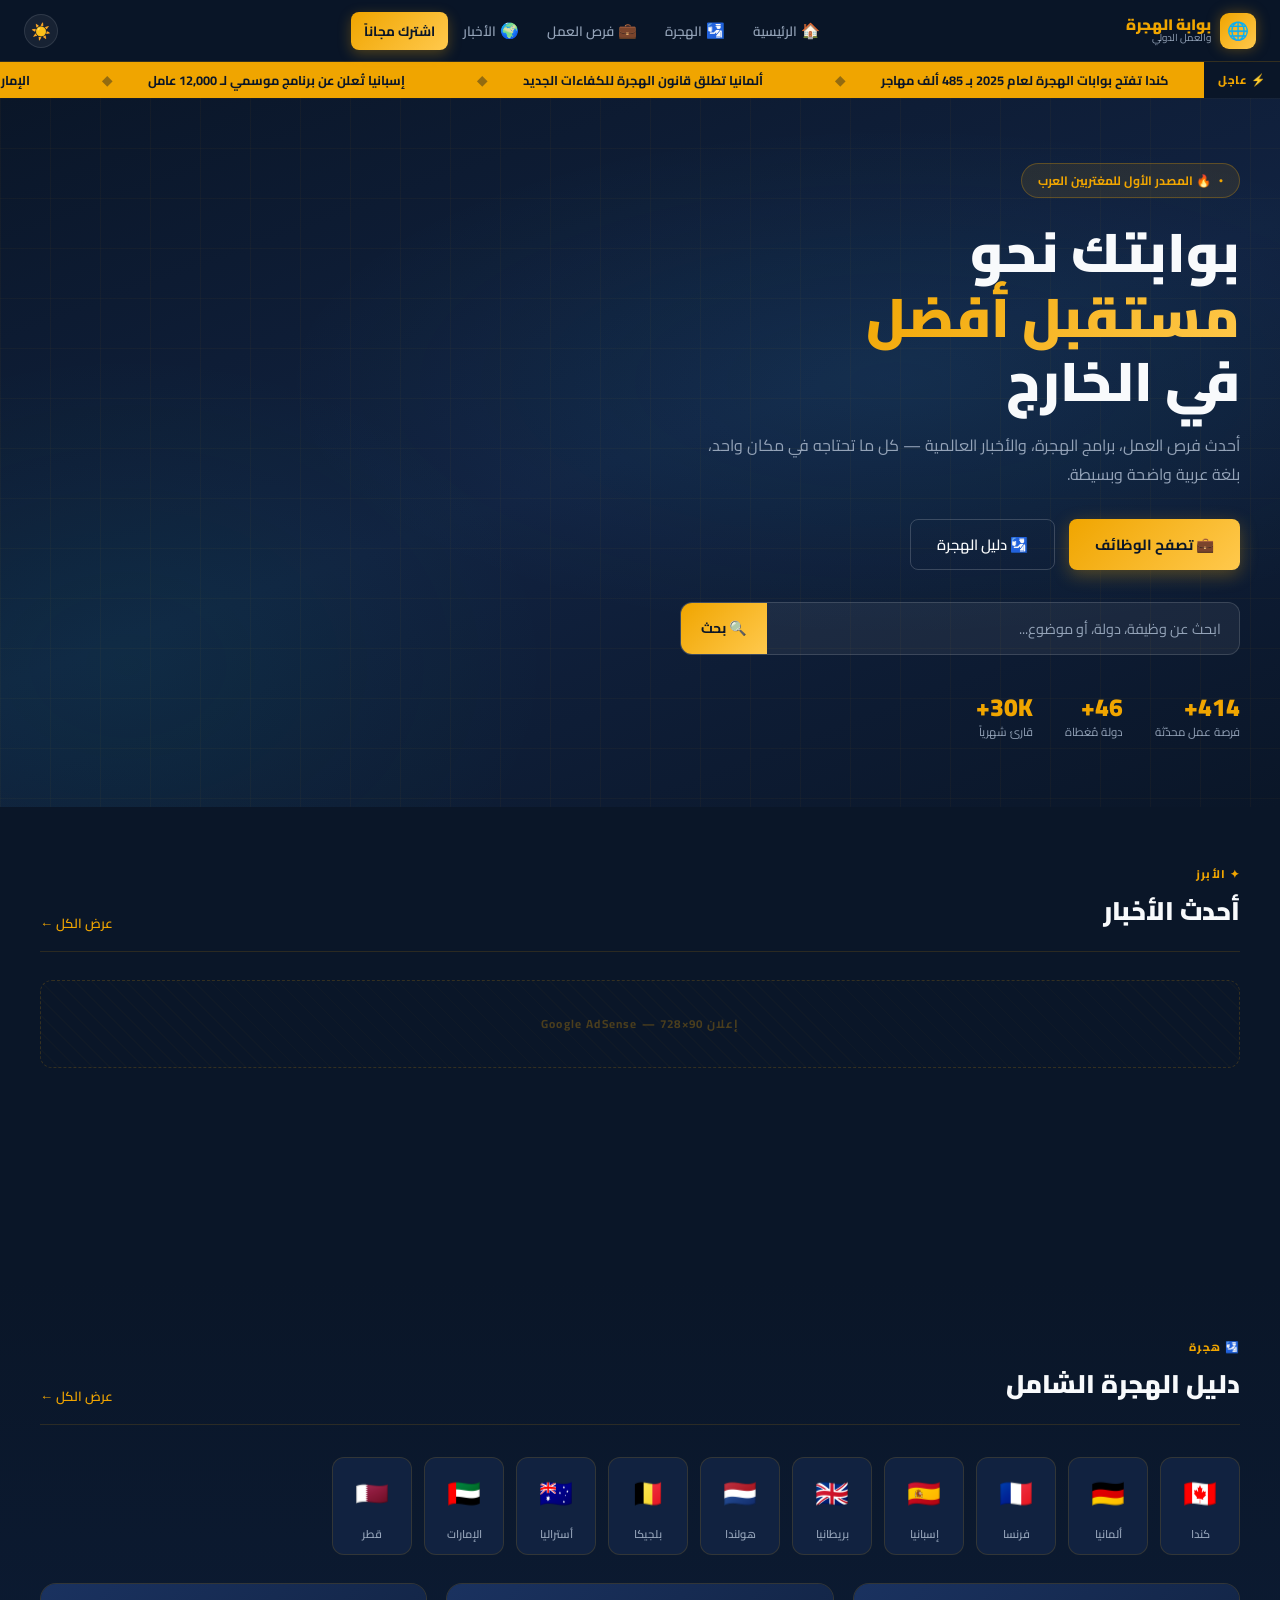
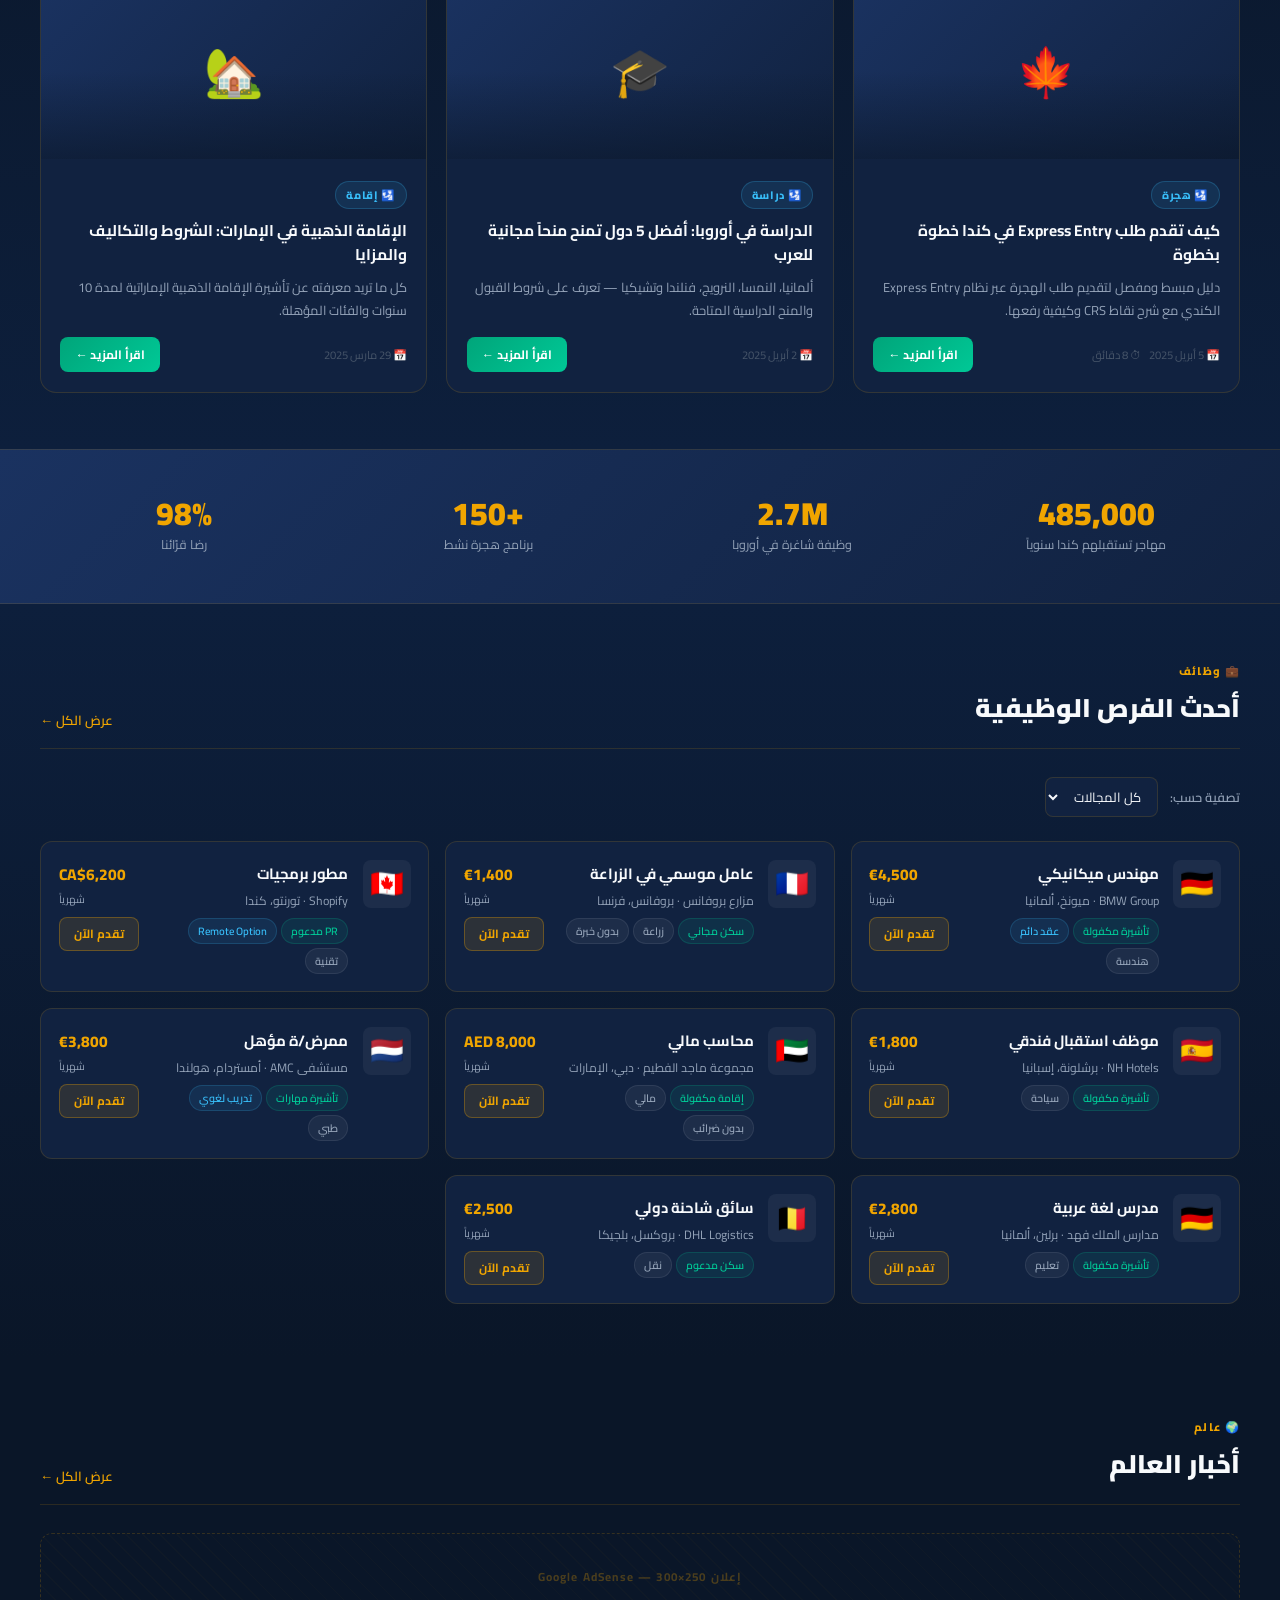
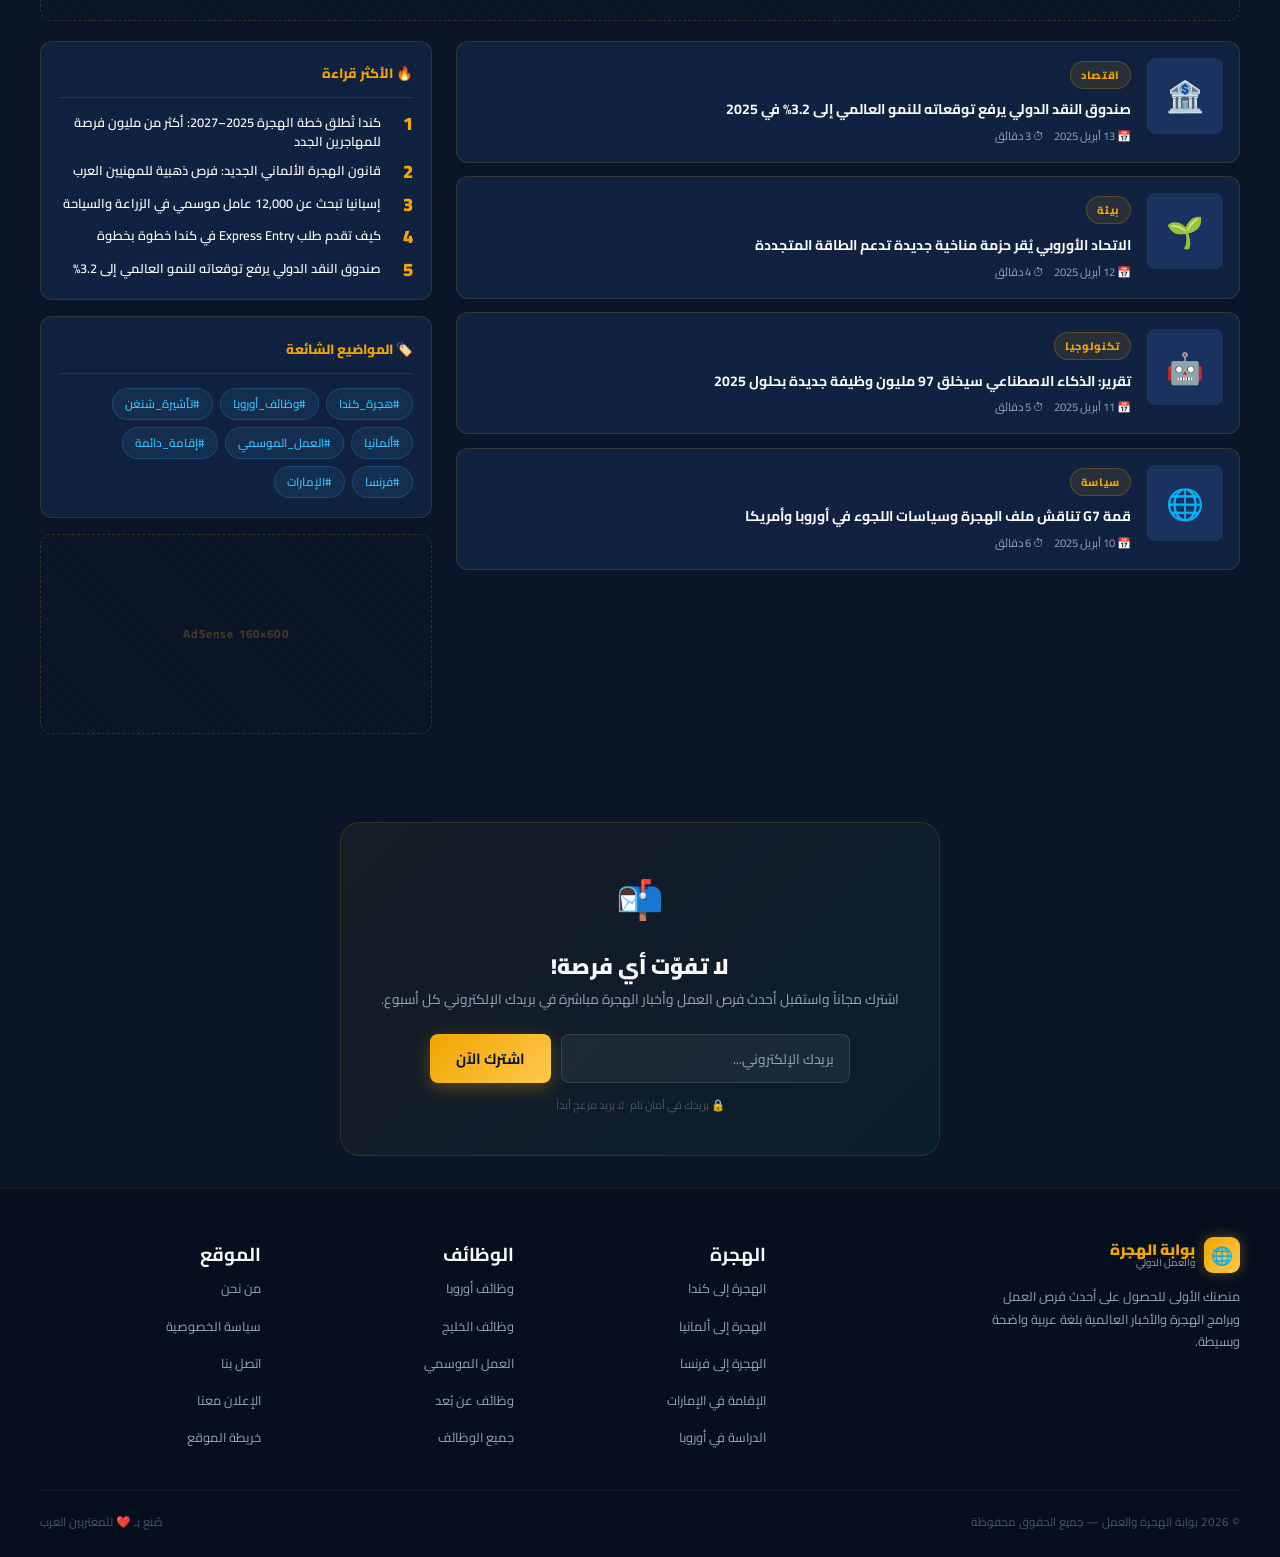
==== commit 2e3c7e69: "Update index.html" ====
--- a/index.html
+++ b/index.html
@@ -443,7 +443,7 @@
     </div>
 
     <div class="footer-bottom">
-      <span>© 2025 بوابة الهجرة والعمل — جميع الحقوق محفوظة</span>
+      <span>© 2026 بوابة الهجرة والعمل — جميع الحقوق محفوظة</span>
       <span>صُنع بـ ❤️ للمغتربين العرب</span>
     </div>
   </footer>
